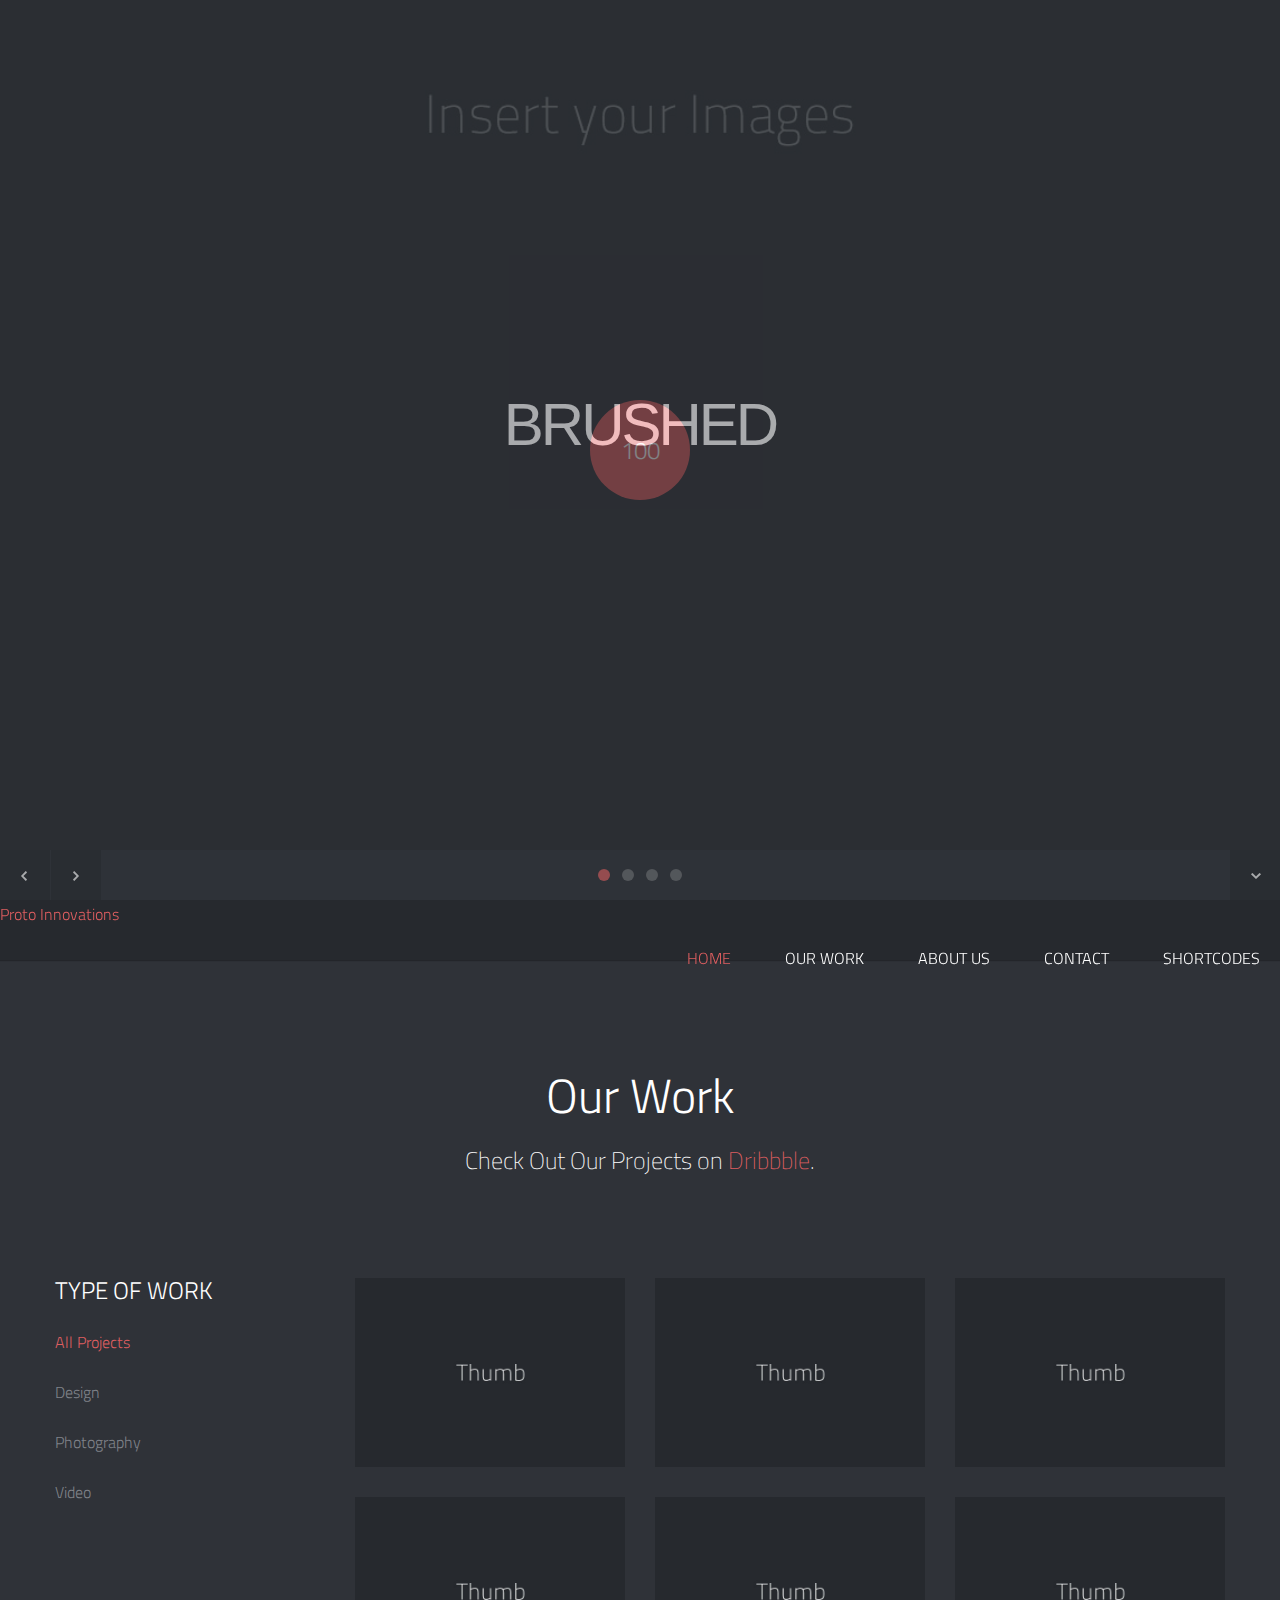
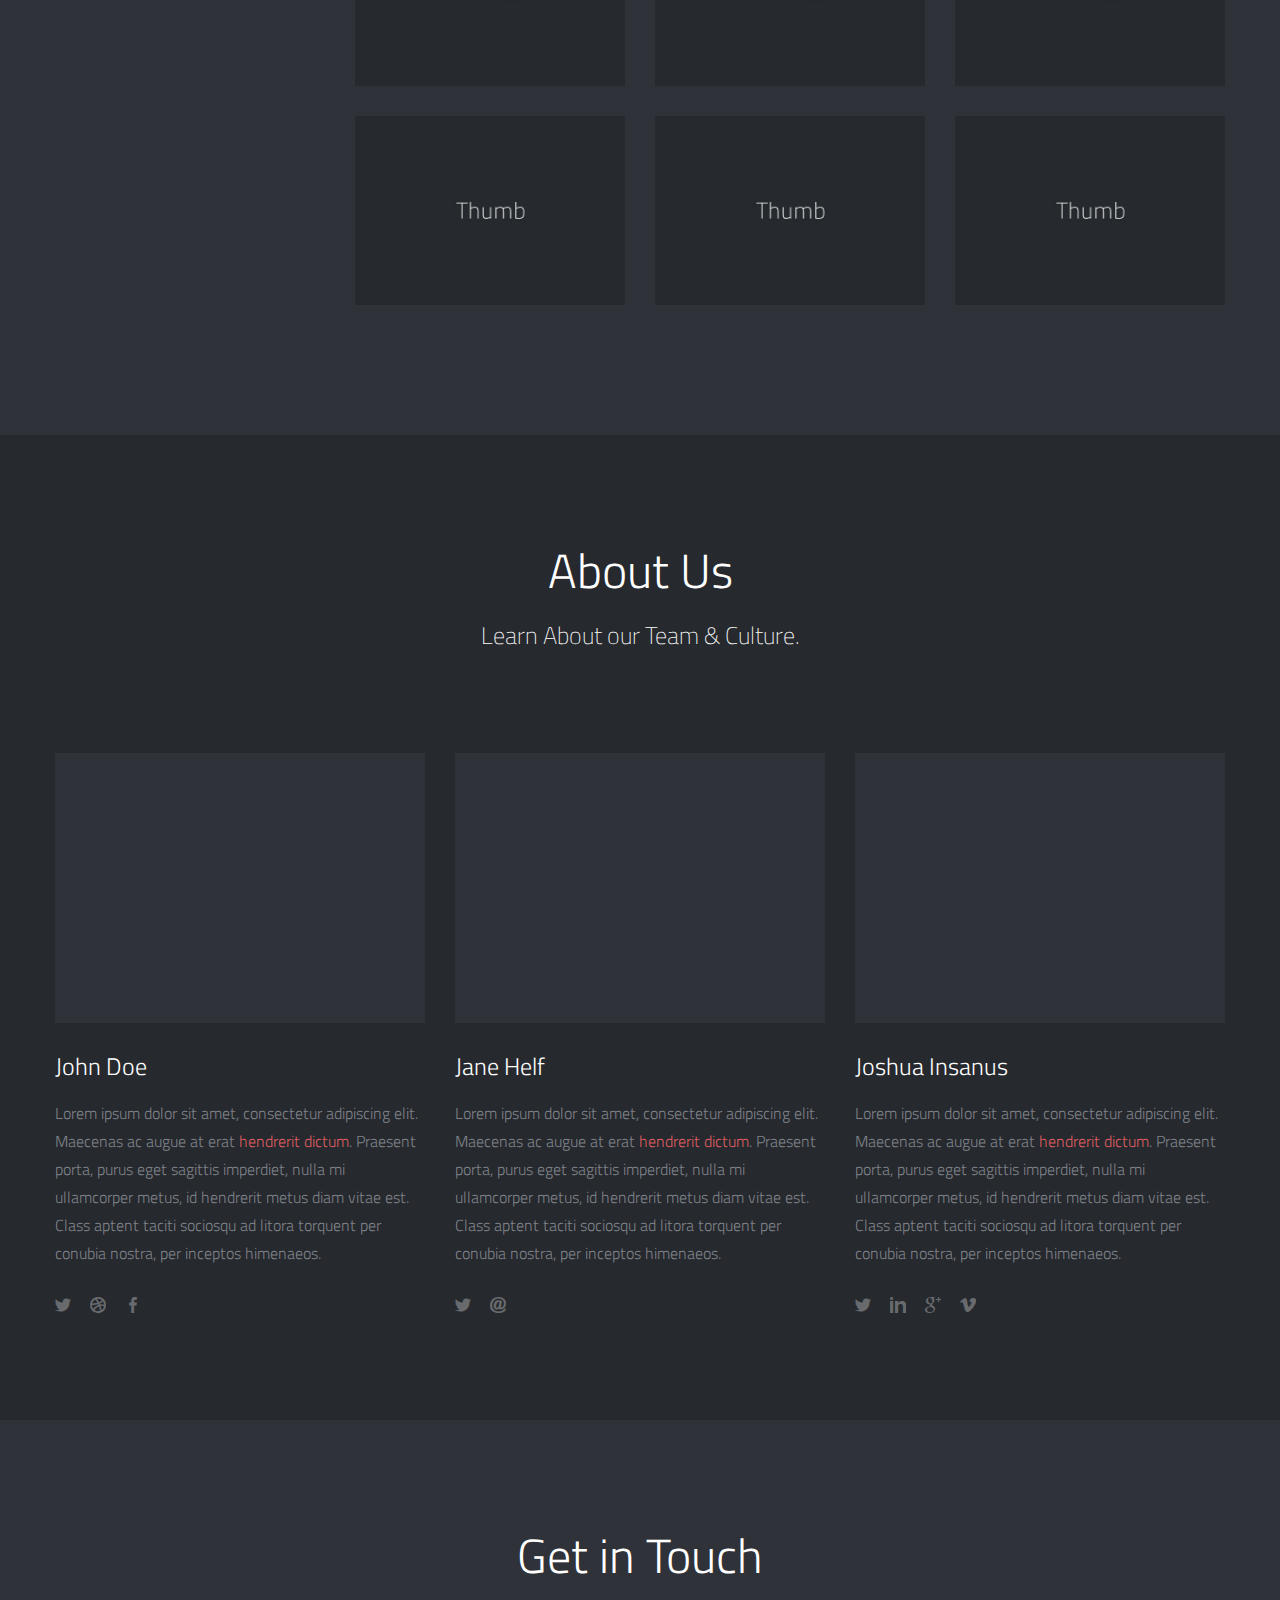
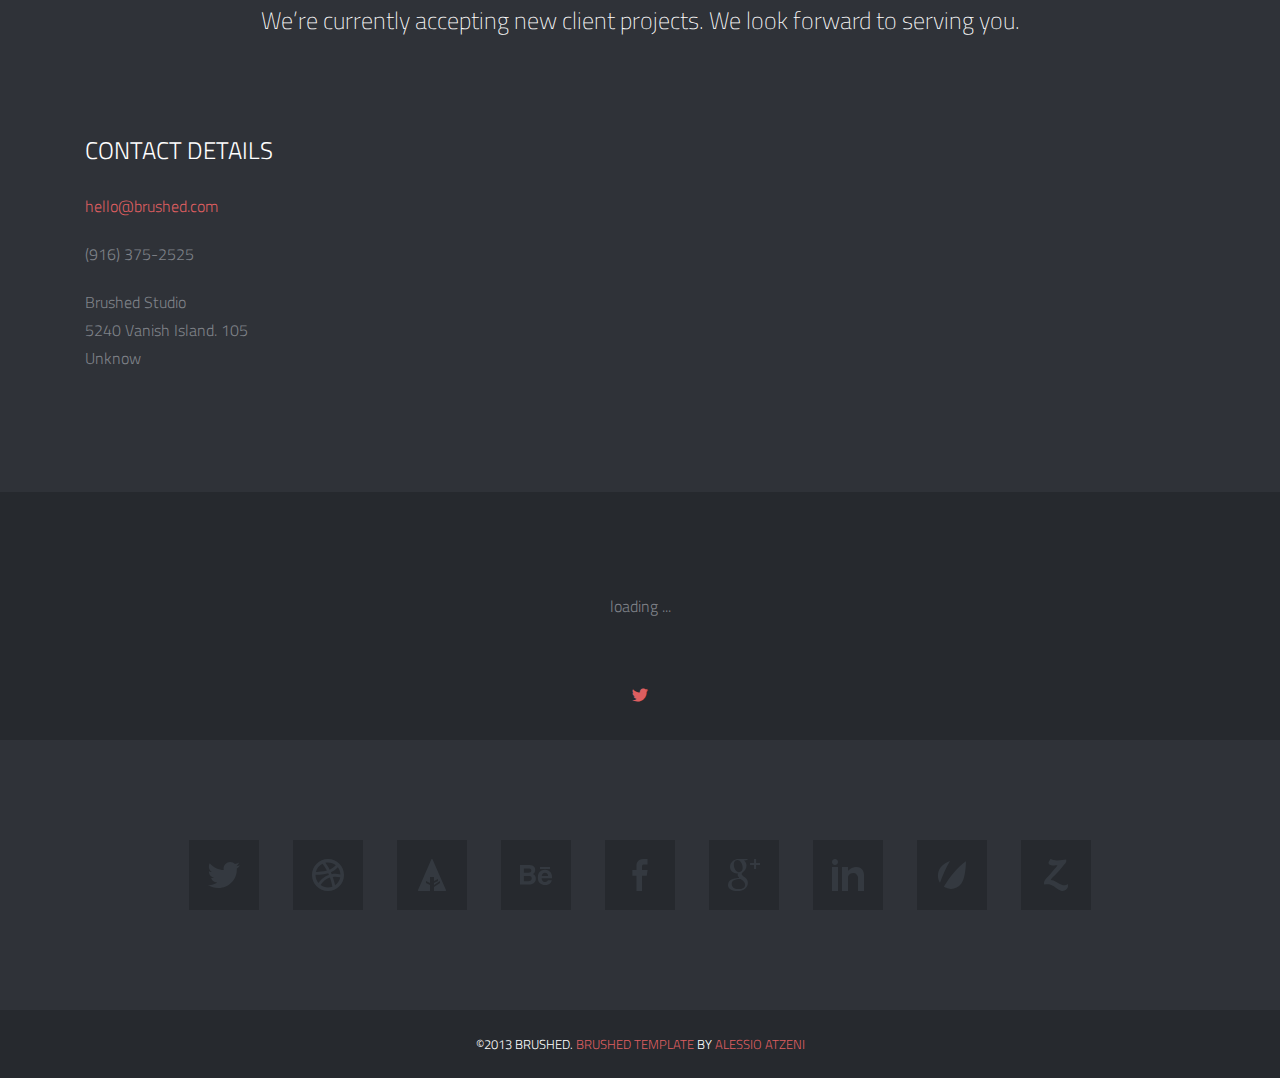
==== index.html @ bc0577ed "disabled analytics- Javascript" ====
<!DOCTYPE html>
<!--[if lt IE 7]><html class="no-js lt-ie9 lt-ie8 lt-ie7" lang="en"> <![endif]-->
<!--[if (IE 7)&!(IEMobile)]><html class="no-js lt-ie9 lt-ie8" lang="en"><![endif]-->
<!--[if (IE 8)&!(IEMobile)]><html class="no-js lt-ie9" lang="en"><![endif]-->
<!--[if (IE 9)]><html class="no-js ie9" lang="en"><![endif]-->
<!--[if gt IE 8]><!--> <html lang="en-US"> <!--<![endif]-->
<head>

<!-- Meta Tags -->
<meta http-equiv="Content-Type" content="text/html; charset=UTF-8" />

<title>Proto Innovations LLC</title>   

<meta name="description" content="Proto Innovations has always been...." /> 

<!-- Mobile Specifics -->
<meta name="viewport" content="width=device-width, initial-scale=1.0">
<meta name="HandheldFriendly" content="true"/>
<meta name="MobileOptimized" content="320"/>   

<!-- Mobile Internet Explorer ClearType Technology -->
<!--[if IEMobile]>  <meta http-equiv="cleartype" content="on">  <![endif]-->

<!-- Bootstrap -->
<link href="_include/css/bootstrap.min.css" rel="stylesheet">

<!-- Main Style -->
<link href="_include/css/main.css" rel="stylesheet">

<!-- Supersized -->
<link href="_include/css/supersized.css" rel="stylesheet">
<link href="_include/css/supersized.shutter.css" rel="stylesheet">

<!-- FancyBox -->
<link href="_include/css/fancybox/jquery.fancybox.css" rel="stylesheet">

<!-- Font Icons -->
<link href="_include/css/fonts.css" rel="stylesheet">

<!-- Shortcodes -->
<link href="_include/css/shortcodes.css" rel="stylesheet">

<!-- Responsive -->
<link href="_include/css/bootstrap-responsive.min.css" rel="stylesheet">
<link href="_include/css/responsive.css" rel="stylesheet">

<!-- Supersized -->
<link href="_include/css/supersized.css" rel="stylesheet">
<link href="_include/css/supersized.shutter.css" rel="stylesheet">

<!-- Google Font -->
<link href='http://fonts.googleapis.com/css?family=Titillium+Web:400,200,200italic,300,300italic,400italic,600,600italic,700,700italic,900' rel='stylesheet' type='text/css'>

<!-- Fav Icon -->
<link rel="shortcut icon" href="#">

<link rel="apple-touch-icon" href="#">
<link rel="apple-touch-icon" sizes="114x114" href="#">
<link rel="apple-touch-icon" sizes="72x72" href="#">
<link rel="apple-touch-icon" sizes="144x144" href="#">

<!-- Modernizr -->
<script src="_include/js/modernizr.js"></script>

<!-- Analytics -->
<!--<script type="text/javascript">

  var _gaq = _gaq || [];
  _gaq.push(['_setAccount', 'Insert Your Code']);
  _gaq.push(['_trackPageview']);

  (function() {
    var ga = document.createElement('script'); ga.type = 'text/javascript'; ga.async = true;
    ga.src = ('https:' == document.location.protocol ? 'https://ssl' : 'http://www') + '.google-analytics.com/ga.js';
    var s = document.getElementsByTagName('script')[0]; s.parentNode.insertBefore(ga, s);
  })();

</script> -->
<!-- End Analytics -->

</head>


<body>

<!-- This section is for Splash Screen -->
<div class="ole">
<section id="jSplash">
	<div id="circle"></div>
</section>
</div>
<!-- End of Splash Screen -->

<!-- Homepage Slider -->
<div id="home-slider">	
    <div class="overlay"></div>

    <div class="slider-text"> 
    	<div id="slidecaption">
            <div class="slide-content">Proto Innovations
            </div>
        </div>
    </div>   
	
	<div class="control-nav">
        <a id="prevslide" class="load-item"><i class="font-icon-arrow-simple-left"></i></a>
        <a id="nextslide" class="load-item"><i class="font-icon-arrow-simple-right"></i></a>
        <ul id="slide-list"></ul>
        
        <a id="nextsection" href="#work"><i class="font-icon-arrow-simple-down"></i></a>
    </div>
</div>
<!-- End Homepage Slider -->

<!-- Header -->
<header>
    <div class="sticky-nav">
    	<a id="mobile-nav" class="menu-nav" href="#menu-nav"></a>
        
        <div id="l">
        	<a id="goUp" href="#home-slider" title="Proto Innovations LLC">Proto Innovations</a>
        </div>
        
        <nav id="menu">
        	<ul id="menu-nav">
            	<li class="current"><a href="#home-slider">Home</a></li>
                <li><a href="#work">Our Work</a></li>
                <li><a href="#about">About Us</a></li>
                <li><a href="#contact">Contact</a></li>
				<li><a href="shortcodes.html" class="external">Shortcodes</a></li>
            </ul>
        </nav>
        
    </div>
</header>
<!-- End Header -->

<!-- Our Work Section -->
<div id="work" class="page">
	<div class="container">
    	<!-- Title Page -->
        <div class="row">
            <div class="span12">
                <div class="title-page">
                    <h2 class="title">Our Work</h2>
                    <h3 class="title-description">Check Out Our Projects on <a href="#">Dribbble</a>.</h3>
                </div>
            </div>
        </div>
        <!-- End Title Page -->
        
        <!-- Portfolio Projects -->
        <div class="row">
        	<div class="span3">
            	<!-- Filter -->
                <nav id="options" class="work-nav">
                    <ul id="filters" class="option-set" data-option-key="filter">
                    	<li class="type-work">Type of Work</li>
                        <li><a href="#filter" data-option-value="*" class="selected">All Projects</a></li>
                        <li><a href="#filter" data-option-value=".design">Design</a></li>
                        <li><a href="#filter" data-option-value=".photography">Photography</a></li>
                        <li><a href="#filter" data-option-value=".video">Video</a></li>
                    </ul>
                </nav>
                <!-- End Filter -->
            </div>
            
            <div class="span9">
            	<div class="row">
                	<section id="projects">
                    	<ul id="thumbs">
                        
							<!-- Item Project and Filter Name -->
                        	<li class="item-thumbs span3 design">
                            	<!-- Fancybox - Gallery Enabled - Title - Full Image -->
                            	<a class="hover-wrap fancybox" data-fancybox-group="gallery" title="The City" href="_include/img/work/full/image-01-full.jpg">
                                	<span class="overlay-img"></span>
                                    <span class="overlay-img-thumb font-icon-plus"></span>
                                </a>
                                <!-- Thumb Image and Description -->
                                <img src="_include/img/work/thumbs/image-01.jpg" alt="Lorem ipsum dolor sit amet, consectetur adipiscing elit. Phasellus quis elementum odio. Curabitur pellentesque, dolor vel pharetra mollis.">
                            </li>
                        	<!-- End Item Project -->
                            
							<!-- Item Project and Filter Name -->
                        	<li class="item-thumbs span3 design">
                            	<!-- Fancybox - Gallery Enabled - Title - Full Image -->
                            	<a class="hover-wrap fancybox" data-fancybox-group="gallery" title="The Office" href="_include/img/work/full/image-02-full.jpg">
                                	<span class="overlay-img"></span>
                                    <span class="overlay-img-thumb font-icon-plus"></span>
                                </a>
                                <!-- Thumb Image and Description -->
                                <img src="_include/img/work/thumbs/image-02.jpg" alt="Lorem ipsum dolor sit amet, consectetur adipiscing elit. Phasellus quis elementum odio. Curabitur pellentesque, dolor vel pharetra mollis.">
                            </li>
                        	<!-- End Item Project -->
                            
							<!-- Item Project and Filter Name -->
                        	<li class="item-thumbs span3 photography">
                            	<!-- Fancybox - Gallery Enabled - Title - Full Image -->
                            	<a class="hover-wrap fancybox" data-fancybox-group="gallery" title="The Mountains" href="_include/img/work/full/image-03-full.jpg">
                                	<span class="overlay-img"></span>
                                    <span class="overlay-img-thumb font-icon-plus"></span>
                                </a>
                                <!-- Thumb Image and Description -->
                                <img src="_include/img/work/thumbs/image-03.jpg" alt="Lorem ipsum dolor sit amet, consectetur adipiscing elit. Phasellus quis elementum odio. Curabitur pellentesque, dolor vel pharetra mollis.">
                            </li>
                        	<!-- End Item Project -->
                            
							<!-- Item Project and Filter Name -->
                        	<li class="item-thumbs span3 video">
                            	<!-- Fancybox Media - Gallery Enabled - Title - Link to Video -->
                            	<a class="hover-wrap fancybox-media" data-fancybox-group="video" title="Video Content From Vimeo" href="http://vimeo.com/51460511">
                                	<span class="overlay-img"></span>
                                    <span class="overlay-img-thumb font-icon-plus"></span>
                                </a>
                                <!-- Thumb Image and Description -->
                                <img src="_include/img/work/thumbs/image-08.jpg" alt="Video">
                            </li>
                        	<!-- End Item Project -->
                            
							<!-- Item Project and Filter Name -->
                        	<li class="item-thumbs span3 photography">
                            	<!-- Fancybox - Gallery Enabled - Title - Full Image -->
                            	<a class="hover-wrap fancybox" data-fancybox-group="gallery" title="The Sea" href="_include/img/work/full/image-04-full.jpg">
                                	<span class="overlay-img"></span>
                                    <span class="overlay-img-thumb font-icon-plus"></span>
                                </a>
                                <!-- Thumb Image and Description -->
                                <img src="_include/img/work/thumbs/image-04.jpg" alt="Lorem ipsum dolor sit amet, consectetur adipiscing elit. Phasellus quis elementum odio. Curabitur pellentesque, dolor vel pharetra mollis.">
                            </li>
                        	<!-- End Item Project -->
                            
							<!-- Item Project and Filter Name -->
                        	<li class="item-thumbs span3 photography">
                            	<!-- Fancybox - Gallery Enabled - Title - Full Image -->
                            	<a class="hover-wrap fancybox" data-fancybox-group="gallery" title="Clouds" href="_include/img/work/full/image-05-full.jpg">
                                	<span class="overlay-img"></span>
                                    <span class="overlay-img-thumb font-icon-plus"></span>
                                </a>
                                <!-- Thumb Image and Description -->
                                <img src="_include/img/work/thumbs/image-05.jpg" alt="Lorem ipsum dolor sit amet, consectetur adipiscing elit. Phasellus quis elementum odio. Curabitur pellentesque, dolor vel pharetra mollis.">
                            </li>
                        	<!-- End Item Project -->
                            
							<!-- Item Project and Filter Name -->
                        	<li class="item-thumbs span3 video">
                            	<!-- Fancybox Media - Gallery Enabled - Title - Link to Video -->
                            	<a class="hover-wrap fancybox-media" data-fancybox-group="video" title="Video Content From Vimeo" href="http://vimeo.com/50834315">
                                	<span class="overlay-img"></span>
                                    <span class="overlay-img-thumb font-icon-plus"></span>
                                </a>
                                <!-- Thumb Image and Description -->
                                <img src="_include/img/work/thumbs/image-09.jpg" alt="Video">
                            </li>
                        	<!-- End Item Project -->
                            
							<!-- Item Project and Filter Name -->
                        	<li class="item-thumbs span3 design">
                            	<!-- Fancybox - Gallery Enabled - Title - Full Image -->
                            	<a class="hover-wrap fancybox" data-fancybox-group="gallery" title="The Dark" href="_include/img/work/full/image-06-full.jpg">
                                	<span class="overlay-img"></span>
                                    <span class="overlay-img-thumb font-icon-plus"></span>
                                </a>
                                <!-- Thumb Image and Description -->
                                <img src="_include/img/work/thumbs/image-06.jpg" alt="Lorem ipsum dolor sit amet, consectetur adipiscing elit. Phasellus quis elementum odio. Curabitur pellentesque, dolor vel pharetra mollis.">
                            </li>
                        	<!-- End Item Project -->
                            
							<!-- Item Project and Filter Name -->
                        	<li class="item-thumbs span3 design">
                            	<!-- Fancybox - Gallery Enabled - Title - Full Image -->
                            	<a class="hover-wrap fancybox" data-fancybox-group="gallery" title="The Beach" href="_include/img/work/full/image-07-full.jpg">
                                	<span class="overlay-img"></span>
                                    <span class="overlay-img-thumb font-icon-plus"></span>
                                </a>
                                <!-- Thumb Image and Description -->
                                <img src="_include/img/work/thumbs/image-07.jpg" alt="Lorem ipsum dolor sit amet, consectetur adipiscing elit. Phasellus quis elementum odio. Curabitur pellentesque, dolor vel pharetra mollis.">
                            </li>
                        	<!-- End Item Project -->
                        </ul>
                    </section>
                    
            	</div>
            </div>
        </div>
        <!-- End Portfolio Projects -->
    </div>
</div>
<!-- End Our Work Section -->

<!-- About Section -->
<div id="about" class="page-alternate">
<div class="container">
    <!-- Title Page -->
    <div class="row">
        <div class="span12">
            <div class="title-page">
                <h2 class="title">About Us</h2>
                <h3 class="title-description">Learn About our Team &amp; Culture.</h3>
            </div>
        </div>
    </div>
    <!-- End Title Page -->
    
    <!-- People -->
    <div class="row">
    	
        <!-- Start Profile -->
    	<div class="span4 profile">
        	<div class="image-wrap">
                <div class="hover-wrap">
                    <span class="overlay-img"></span>
                    <span class="overlay-text-thumb">CTO/Founder</span>
                </div>
                <img src="_include/img/profile/profile-01.jpg" alt="John Doe">
            </div>
            <h3 class="profile-name">John Doe</h3>
            <p class="profile-description">Lorem ipsum dolor sit amet, consectetur adipiscing elit. Maecenas ac augue at erat <a href="#">hendrerit dictum</a>. 
            Praesent porta, purus eget sagittis imperdiet, nulla mi ullamcorper metus, id hendrerit metus diam vitae est. Class aptent taciti sociosqu ad litora torquent per conubia nostra, per inceptos himenaeos.</p>
            	
            <div class="social">
            	<ul class="social-icons">
                	<li><a href="#"><i class="font-icon-social-twitter"></i></a></li>
                    <li><a href="#"><i class="font-icon-social-dribbble"></i></a></li>
                    <li><a href="#"><i class="font-icon-social-facebook"></i></a></li>
                </ul>
            </div>
        </div>
        <!-- End Profile -->
        
        <!-- Start Profile -->
    	<div class="span4 profile">
        	<div class="image-wrap">
                <div class="hover-wrap">
                    <span class="overlay-img"></span>
                    <span class="overlay-text-thumb">Creative Director</span>
                </div>
                <img src="_include/img/profile/profile-02.jpg" alt="Jane Helf">
            </div>
            <h3 class="profile-name">Jane Helf</h3>
            <p class="profile-description">Lorem ipsum dolor sit amet, consectetur adipiscing elit. Maecenas ac augue at erat <a href="#">hendrerit dictum</a>. 
            Praesent porta, purus eget sagittis imperdiet, nulla mi ullamcorper metus, id hendrerit metus diam vitae est. Class aptent taciti sociosqu ad litora torquent per conubia nostra, per inceptos himenaeos.</p>
            	
            <div class="social">
            	<ul class="social-icons">
                	<li><a href="#"><i class="font-icon-social-twitter"></i></a></li>
                    <li><a href="#"><i class="font-icon-social-email"></i></a></li>
                </ul>
            </div>
        </div>
        <!-- End Profile -->
        
        <!-- Start Profile -->
    	<div class="span4 profile">
        	<div class="image-wrap">
                <div class="hover-wrap">
                    <span class="overlay-img"></span>
                    <span class="overlay-text-thumb">Lead Designer</span>
                </div>
                <img src="_include/img/profile/profile-03.jpg" alt="Joshua Insanus">
            </div>
            <h3 class="profile-name">Joshua Insanus</h3>
            <p class="profile-description">Lorem ipsum dolor sit amet, consectetur adipiscing elit. Maecenas ac augue at erat <a href="#">hendrerit dictum</a>. 
            Praesent porta, purus eget sagittis imperdiet, nulla mi ullamcorper metus, id hendrerit metus diam vitae est. Class aptent taciti sociosqu ad litora torquent per conubia nostra, per inceptos himenaeos.</p>
            	
            <div class="social">
            	<ul class="social-icons">
                	<li><a href="#"><i class="font-icon-social-twitter"></i></a></li>
                    <li><a href="#"><i class="font-icon-social-linkedin"></i></a></li>
                    <li><a href="#"><i class="font-icon-social-google-plus"></i></a></li>
                    <li><a href="#"><i class="font-icon-social-vimeo"></i></a></li>
                </ul>
            </div>
        </div>
        <!-- End Profile -->
        
    </div>
    <!-- End People -->
</div>
</div>
<!-- End About Section -->


<!-- Contact Section -->
<div id="contact" class="page">
<div class="container">
    <!-- Title Page -->
    <div class="row">
        <div class="span12">
            <div class="title-page">
                <h2 class="title">Get in Touch</h2>
                <h3 class="title-description">We’re currently accepting new client projects. We look forward to serving you.</h3>
            </div>
        </div>
    </div>
    <!-- End Title Page -->
    
        
        <div class="span3">
        	<div class="contact-details">
        		<h3>Contact Details</h3>
                <ul>
                    <li><a href="#">hello@brushed.com</a></li>
                    <li>(916) 375-2525</li>
                    <li>
                        Brushed Studio
                        <br>
                        5240 Vanish Island. 105
                        <br>
                        Unknow
                    </li>
                </ul>
            </div>
        </div>
    </div>

</div>
</div>
<!-- End Contact Section -->

<!-- Twitter Feed -->
<div id="twitter-feed" class="page-alternate">
	<div class="container">
    	<div class="row">
            <div class="span12">
                <div class="follow">
                    <a href="https://twitter.com/Bluxart" title="Follow Me on Twitter" target="_blank"><i class="font-icon-social-twitter"></i></a>
                </div>
                    
                <div id="ticker" class="query"> 
                </div>
            </div>
        </div>
    </div>
</div>
<!-- End Twitter Feed -->

<!-- Socialize -->
<div id="social-area" class="page">
	<div class="container">
    	<div class="row">
            <div class="span12">
                <nav id="social">
                    <ul>
                        <li><a href="https://twitter.com/Bluxart" title="Follow Me on Twitter" target="_blank"><span class="font-icon-social-twitter"></span></a></li>
                        <li><a href="http://dribbble.com/Bluxart" title="Follow Me on Dribbble" target="_blank"><span class="font-icon-social-dribbble"></span></a></li>
                        <li><a href="http://forrst.com/people/Bluxart" title="Follow Me on Forrst" target="_blank"><span class="font-icon-social-forrst"></span></a></li>
                        <li><a href="http://www.behance.net/alessioatzeni" title="Follow Me on Behance" target="_blank"><span class="font-icon-social-behance"></span></a></li>
                        <li><a href="https://www.facebook.com/Bluxart" title="Follow Me on Facebook" target="_blank"><span class="font-icon-social-facebook"></span></a></li>
                        <li><a href="https://plus.google.com/105500420878314068694" title="Follow Me on Google Plus" target="_blank"><span class="font-icon-social-google-plus"></span></a></li>
                        <li><a href="http://www.linkedin.com/in/alessioatzeni" title="Follow Me on LinkedIn" target="_blank"><span class="font-icon-social-linkedin"></span></a></li>
                        <li><a href="http://themeforest.net/user/Bluxart" title="Follow Me on ThemeForest" target="_blank"><span class="font-icon-social-envato"></span></a></li>
                        <li><a href="http://zerply.com/Bluxart/public" title="Follow Me on Zerply" target="_blank"><span class="font-icon-social-zerply"></span></a></li>
                    </ul>
                </nav>
            </div>
        </div>
    </div>
</div>
<!-- End Socialize -->

<!-- Footer -->
<footer>
	<p class="credits">&copy;2013 Brushed. <a href="http://themes.alessioatzeni.com/html/brushed/" title="Brushed | Responsive One Page Template">Brushed Template</a> by <a href="http://www.alessioatzeni.com/" title="Alessio Atzeni | Web Designer &amp; Front-end Developer">Alessio Atzeni</a></p>
</footer>
<!-- End Footer -->

<!-- Back To Top -->
<a id="back-to-top" href="#">
	<i class="font-icon-arrow-simple-up"></i>
</a>
<!-- End Back to Top -->


<!-- Js -->
<script src="http://ajax.googleapis.com/ajax/libs/jquery/1.9.1/jquery.min.js"></script> <!-- jQuery Core -->
<script src="_include/js/bootstrap.min.js"></script> <!-- Bootstrap -->
<script src="_include/js/supersized.3.2.7.min.js"></script> <!-- Slider -->
<script src="_include/js/waypoints.js"></script> <!-- WayPoints -->
<script src="_include/js/waypoints-sticky.js"></script> <!-- Waypoints for Header -->
<script src="_include/js/jquery.isotope.js"></script> <!-- Isotope Filter -->
<script src="_include/js/jquery.fancybox.pack.js"></script> <!-- Fancybox -->
<script src="_include/js/jquery.fancybox-media.js"></script> <!-- Fancybox for Media -->
<script src="_include/js/jquery.tweet.js"></script> <!-- Tweet -->
<script src="_include/js/plugins.js"></script> <!-- Contains: jPreloader, jQuery Easing, jQuery ScrollTo, jQuery One Page Navi -->
<script src="_include/js/main.js"></script> <!-- Default JS -->
<!-- End Js -->

</body>
</html>
---- _include/css/main.css ----
/*
Theme Name: Brushed 
Theme URI: http://www.themes.alessioatzeni.com/html/brushed/
Author: Alessio Atzeni
Author URI: http://www.alessioatzeni.com
Description: Personal Website and Portfolio of Alessio Atzeni
Version: 1.0
*/


/* ==================================================
   Basic Styles
================================================== */

html, body {
	height: 100%;
}

html, hmtl a{
	width:100%;
	font-size: 100%; 
	-webkit-text-size-adjust: 100%; 
	-ms-text-size-adjust: 100%;
}

body{
	background:#2F3238;
	color:#7F8289;
	font-weight:300;
	font-size:16px;
	font-family: 'Titillium Web', sans-serif;
	line-height:28px;
}


a{
	color:#DE5E60;
	text-decoration: none;
	cursor: pointer;
	
	-webkit-transition: color 0.1s linear 0s;	
	   -moz-transition: color 0.1s linear 0s;
		 -o-transition: color 0.1s linear 0s;
		    transition: color 0.1s linear 0s;
}

a:hover,
a:active,
a:focus{
	outline: 0;
	color:#FFFFFF;
	text-decoration:none;
}

a img {
	border: none;
}

a > img {
	vertical-align: bottom;	
}

img {
	max-width: none;	
}

strong {
  	font-weight: 500;
}

p {
	margin: 0 0 30px;
}

hr {
	border-style: dashed;
	border-color: #3C3F45;
	border-bottom: none;
	border-left: none;
	border-right: none;
	margin: 50px 0;	
}

.align_left{
	float:left;
	margin:0 25px 0 0px!important;
}

.align_right{
	float:right;
	margin:0 0 0 25px!important;
}

.text_align_left {
	text-align: left;
}

.text_align_center {
	text-align: center;
}

.text_align_right {
	text-align: right;	
}

.color-text {
    color: #DE5E60;
}

.through{
	text-decoration:line-through;
}

input, button, select, textarea {
	font-weight: 300;
	font-family: 'Titillium Web', sans-serif;
	outline: 0;
}

input:focus, 
textarea:focus,
input[type="text"]:focus {
	outline: 0;
}

input:-moz-placeholder,
textarea:-moz-placeholder {
  color: #7F8289;
}

input:-ms-input-placeholder,
textarea:-ms-input-placeholder {
  color: #7F8289;
}

input::-webkit-input-placeholder,
textarea::-webkit-input-placeholder {
  color: #7F8289;
}

/* ==================================================
   Code and Pre
================================================== */

code,
pre {
  	padding: 0 3px 2px;
  	-webkit-border-radius: 3px;
       -moz-border-radius: 3px;
            border-radius: 3px;
  	color: #232527;
  	font-size: 12px;
  	font-family: Monaco, Menlo, Consolas, "Courier New", monospace;
}

code {
  	padding: 2px 4px;
  	border: 1px solid #dde4e9;
  	background-color: #F6F6F6;
  	color: #232527;
  	white-space: nowrap;
}

pre {
  	display: block;
  	margin: 70px 50px;
  	padding: 30px;
  	border: 1px solid #dde4e9;
  	-webkit-border-radius: 4px;
       -moz-border-radius: 4px;
            border-radius: 4px;
  	background-color: #FCFCFC;
  	white-space: pre;
  	white-space: pre-wrap;
  	word-wrap: break-word;
  	word-break: break-all;
  	font-size: 12px;
  	line-height: 20px;
}

pre code {
  	padding: 0;
  	border: 0;
  	background-color: transparent;
  	color: inherit;
  	white-space: pre;
  	white-space: pre-wrap;
}

.pre-scrollable {
  	overflow-y: scroll;
  	max-height: 340px;
}

/* ==================================================
   Typography
================================================== */

h1,
h2,
h3,
h4,
h5,
h6{
	margin:0 0 20px 0;
	color:#FFFFFF;
	font-weight:300;
	font-family: 'Titillium Web', sans-serif;
	line-height:1.5em;
}

h1{
	font-size:48px;
}

h2{
	font-size:36px;
}

h3{
	font-size:24px;
}

h4{
	font-size:20px;
}

h5{
	font-size:18px;
}

h6{
	font-size:16px;
}

h3.spec {
	color: #FFFFFF;
    font-size: 24px;
    font-weight: 300;
    line-height: 1em;
    margin-bottom: 30px;
    text-transform: uppercase;
}


/* ==================================================
   Margin Bottom Sets
================================================== */

.margin-0{
	margin-bottom:0 !important;
}

.margin-10{
	margin-bottom:10px !important;
}

.margin-15{
	margin-bottom:15px !important;
}

.margin-20{
	margin-bottom:20px !important;
}

.margin-30{
	margin-bottom:30px !important;
}

.margin-40{
	margin-bottom:40px !important;
}

.margin-50{
	margin-bottom:50px !important;
}

.margin-60{
	margin-bottom:60px !important;
}

.margin-70{
	margin-bottom:70px !important;
}

.margin-80{
	margin-bottom:80px !important;
}

/* ==================================================
   Home Slider
================================================== */

#home-slider {
	position: relative;
	overflow: hidden;
	height: 100%;
}

#home-slider .overlay { 
	position: absolute;
	width: 100%;
	height: 100%;
	background: #26292E;
	opacity: 0.7;
	filter: alpha(opacity=70);
	z-index: 0;
}

#home-slider .slider-text {
	position: absolute;
	left: 50%;
	top: 50%;
	margin: -150px 0 0 -585px;
	width: 1170px;
	height: 250px;
	text-align: center;
	z-index: 2;	
}

#home-slider #slidecaption {
	width: 100%;
	line-height: 250px;
	margin: 0;
	text-align: center;
	text-shadow: none;	
}

#home-slider .slide-content {
	font-size: 60px;
	color: #FFFFFF;
	letter-spacing: -3px;
	text-transform: uppercase;	
}

#home-slider .control-nav {
	position: absolute;
	width: 100%;
	background: #2F3238;
	height: 50px;
	bottom: 0;
	z-index: 2;
}

#home-slider #nextslide,
#home-slider #prevslide {
	background-image: none;
	background-color: #26292E;
	display: inline-block;
	margin: 0;
	position: relative;
	top: 0;
	left: 0;
	right: 0;
	width: 50px;
	height: 50px;
	opacity: 1;
	filter: alpha(opacity=100);
	
	-webkit-transition: background 0.1s linear 0s;	
	   -moz-transition: background 0.1s linear 0s;
		 -o-transition: background 0.1s linear 0s;
		    transition: background 0.1s linear 0s;
}

#home-slider #nextslide {
	margin-left: -3px;	
}

#home-slider #nextsection {
	float:right;
}

#home-slider #nextslide:hover,
#home-slider #prevslide:hover {
	background-color:#DE5E60;
}

#home-slider #nextslide i,
#home-slider #prevslide i {
	font-size: 16px;
	color: #FFFFFF;
	position: absolute;
	left: 50%;
	top: 50%;
	margin-top: -7px;
	line-height: 1em;
}

#home-slider #nextslide i {
	margin-left: -8px;	
}

#home-slider #prevslide i {
	margin-left: -9px;	
}

#home-slider ul#slide-list {
	top: 50%;
	padding: 0;
	margin:-6px 0 0 0;	
}

#home-slider ul#slide-list li {
	margin-right: 12px;
}

#home-slider ul#slide-list li:last-child {
	margin-right: 0;	
}

#home-slider ul#slide-list li a {
	background-color: #6E7074;
	background-image: none;
	width: 12px;
	height: 12px;
	
	-webkit-border-radius: 999px;
	-moz-border-radius: 999px;
	border-radius: 999px;	
	
	-webkit-transition: background 0.1s linear 0s;	
	   -moz-transition: background 0.1s linear 0s;
		 -o-transition: background 0.1s linear 0s;
		    transition: background 0.1s linear 0s;
}

#home-slider ul#slide-list li a:hover {
	background-color: #FFFFFF;	
}

#home-slider ul#slide-list li.current-slide a,
#home-slider ul#slide-list li.current-slide a:hover {
	background-color:#DE5E60;
}

#home-slider #nextsection {
	background-color: #26292E;
	margin: 0;
	position: relative;
	float:right;
	width: 50px;
	height: 50px;
	
	-webkit-transition: background 0.1s linear 0s;	
	   -moz-transition: background 0.1s linear 0s;
		 -o-transition: background 0.1s linear 0s;
		    transition: background 0.1s linear 0s;
}

#home-slider #nextsection:hover {
	background-color:#DE5E60;
}

#home-slider #nextsection i {
	font-size: 16px;
	color: #FFFFFF;
	position: absolute;
	left: 50%;
	top: 50%;
	margin-top: -7px;
	line-height: 1em;
}

#home-slider #nextsection i {
	margin-left: -7px;	
}


/* ==================================================
   Header
================================================== */

header {
	width: 100%;
	z-index: 99;
}

header .sticky-nav {
	position: relative;
	width: 100%;
	height: 60px;
	background: #26292E;
	z-index: 1001;
	
	-webkit-box-shadow: 0 1px 1px rgba(0, 0, 0, 0.25);
	-moz-box-shadow: 0 1px 1px rgba(0, 0, 0, 0.25);
	box-shadow: 0 1px 1px rgba(0, 0, 0, 0.25);
}

header .sticky-nav.stuck {
	position: fixed;
	top: 0;
	left: 0;
	z-index: 1001;
}

header #logo {
	color: #FFFFFF;
	float: left;
	padding: 15px 0;
	margin-left: 20px;
}

header #logo a {
	background: url(../img/logo.png) no-repeat;
	width: 96px;
	height: 30px;
	text-indent: -9999px;
	display: block;
	opacity: 1;
	filter: alpha(opacity=100);
	
	-webkit-transition: opacity 0.25s ease-in-out 0s;	
	   -moz-transition: opacity 0.25s ease-in-out 0s;
		 -o-transition: opacity 0.25s ease-in-out 0s;
		    transition: opacity 0.25s ease-in-out 0s;	
}

header #logo a:hover {
	opacity: 0.65;
	filter: alpha(opacity=65);	
}

nav#menu {
	float: right;
	margin-right: 20px;
}

nav#menu #menu-nav {
	margin: 0;
	padding: 0;	
}

nav#menu #menu-nav li {
	list-style: none;
	display: inline-block;
	margin-left: 50px;	
}

nav#menu #menu-nav li:first-child {
	margin-left: 0;	
}

nav#menu #menu-nav li a {
	color: #FFFFFF;
	font-size: 16px;
	font-weight: 300;
	line-height: 60px;
	display: block;
	text-transform: uppercase;
}

nav#menu #menu-nav li.current a,
nav#menu #menu-nav li a:hover {
	color: #DE5E60;
}


/* ==================================================
   Mobile Navigation
================================================== */

#mobile-nav {
	display: none;	
}

.menu-nav {
	background:url(../img/menu-mobile.png) 0 0 no-repeat;
	width: 16px;
	height: 16px;
	display: block;
	margin: 22px 0 0 0;
	
	-webkit-transform: rotate(0deg);
	   -moz-transform: rotate(0deg);
		-ms-transform: rotate(0deg);
		 -o-transform: rotate(0deg);
			transform: rotate(0deg);
	
	-webkit-transition: -webkit-transform 250ms ease-out 0s;	
	   -moz-transition: -moz-transform 250ms ease-out 0s;
		 -o-transition: -o-transform 250ms ease-out 0s;
		    transition: transform 250ms ease-out 0s;
}

.menu-nav.open {
	background-position: 0 -16px;
		  
	-webkit-transform: rotate(-180deg);
	   -moz-transform: rotate(-180deg);
		-ms-transform: rotate(-180deg);
		 -o-transform: rotate(-180deg);
			transform: rotate(-180deg);
	
	-webkit-transition: -webkit-transform 250ms ease-out 0s;	
	   -moz-transition: -moz-transform 250ms ease-out 0s;
		 -o-transition: -o-transform 250ms ease-out 0s;
		    transition: transform 250ms ease-out 0s;	
}

#navigation-mobile {
	display: none;
	text-align: center;
	width: 100%;
	background: #26292E;	
	border-bottom: 1px solid #2F3238;
	position: relative;
	float: left;
	z-index: 9999;
}

#navigation-mobile li {
	list-style: none;
	border-top: 1px solid #2F3238;
}

#navigation-mobile li a{
	display: block;
	font-size: 16px;
	text-transform: uppercase;
	padding: 20px 0;
}


/* ==================================================
   Section Page
================================================== */

.page {
	background: #2F3238;
	padding: 100px 0;
	position: relative;
	z-index: 99;
}

.page-alternate {
	background: #26292E;
	padding: 100px 0;
	position: relative;
	z-index: 99;
}

.title-page {
	text-align: center;
	margin-bottom: 100px;	
}

.title-page .title {
	font-size: 48px;
	margin: 0 0 10px 0
}

.title-page .title-description {
	font-size: 24px;
	font-weight: 200;
	margin: 0;
}

/* ==================================================
   Section Portfolio
================================================== */

.type-work {
	color: #FFFFFF;
	font-size: 24px;
	font-weight: 300;
	margin-bottom: 30px;
	line-height: 1em;
	text-transform: uppercase;
}

.work-nav #filters {
	margin: 0;
	padding: 0;
	list-style: none;
}

.work-nav #filters li {
	margin: 0 0 30px 0;
	padding: 0;
}

.work-nav #filters li a {
	color: #7F8289;
	font-size: 16px;
	display: block;	
}

.work-nav #filters li a:hover {
	color: #FFFFFF;
}

.work-nav #filters li a.selected {
	color: #DE5E60;
}

#thumbs {
	margin: 0;
	padding: 0;	
}

#thumbs li {
	list-style-type: none;
}

.item-thumbs {
	position: relative;
	overflow: hidden;
	margin-bottom: 30px;
	cursor: pointer;
}

.item-thumbs a + img {
	width: 100%;	
}

.item-thumbs .hover-wrap {
	position: absolute;
	display: block;
	width: 100%;
	height: 100%;
	
	opacity: 0;
	filter: alpha(opacity=0);
	
	-webkit-transition: all 450ms ease-out 0s;	
	   -moz-transition: all 450ms ease-out 0s;
		 -o-transition: all 450ms ease-out 0s;
		    transition: all 450ms ease-out 0s;
		  
	-webkit-transform: rotateY(180deg) scale(0.5,0.5);
	   -moz-transform: rotateY(180deg) scale(0.5,0.5);
		-ms-transform: rotateY(180deg) scale(0.5,0.5);
		 -o-transform: rotateY(180deg) scale(0.5,0.5);
			transform: rotateY(180deg) scale(0.5,0.5);	
}

.item-thumbs:hover .hover-wrap,
.item-thumbs.active .hover-wrap {
	opacity: 1;
	filter: alpha(opacity=100);
	
	-webkit-transform: rotateY(0deg) scale(1,1);
	   -moz-transform: rotateY(0deg) scale(1,1);
		-ms-transform: rotateY(0deg) scale(1,1);
		 -o-transform: rotateY(0deg) scale(1,1);
		    transform: rotateY(0deg) scale(1,1);
}

.item-thumbs .hover-wrap .overlay-img {
	position: absolute;
	width: 100%;
	height: 100%;
	background: #DE5E60;
	
	opacity: 0.80;
	filter: alpha(opacity=80);
}

.item-thumbs .hover-wrap .overlay-img-thumb {
	position: absolute;
	top: 50%;
	left: 50%;
	margin: -16px 0 0 -16px;
	color: #FFFFFF;
	font-size: 32px;
	line-height: 1em;
	
	opacity: 1;
	filter: alpha(opacity=100);
}


/* ==================================================
   About Section
================================================== */

.profile-name {
	margin-bottom: 15px;	
}

.profile-description {
	margin-bottom: 25px;	
}

.image-wrap {
	position: relative;
	overflow: hidden;
	margin-bottom: 25px;
	cursor: pointer;
}

.image-wrap img {
	width: 100%;	
}

.image-wrap  .hover-wrap {
	position: absolute;
	display: block;
	width: 100%;
	height: 100%;
	
	opacity: 0;
	filter: alpha(opacity=0);
	
	-webkit-transition: all 450ms ease-out 0s;	
	   -moz-transition: all 450ms ease-out 0s;
		 -o-transition: all 450ms ease-out 0s;
		    transition: all 450ms ease-out 0s;
		  
	-webkit-transform: rotateY(180deg) scale(0.5,0.5);
	   -moz-transform: rotateY(180deg) scale(0.5,0.5);
		-ms-transform: rotateY(180deg) scale(0.5,0.5);
		 -o-transform: rotateY(180deg) scale(0.5,0.5);
			transform: rotateY(180deg) scale(0.5,0.5);	
}

.image-wrap:hover .hover-wrap,
.image-wrap.active .hover-wrap {
	opacity: 1;
	filter: alpha(opacity=100);
	
	-webkit-transform: rotateY(0deg) scale(1,1);
	   -moz-transform: rotateY(0deg) scale(1,1);
		-ms-transform: rotateY(0deg) scale(1,1);
		 -o-transform: rotateY(0deg) scale(1,1);
		    transform: rotateY(0deg) scale(1,1);
}

.image-wrap .hover-wrap .overlay-img {
	position: absolute;
	width: 100%;
	height: 100%;
	background: #DE5E60;
	
	opacity: 0.80;
	filter: alpha(opacity=80);
}

.image-wrap .hover-wrap .overlay-text-thumb {
	position: absolute;
	width: 100%;
	height: 32px;
	top: 50%;
	margin: -16px 0 0 0;
	color: #FFFFFF;
	font-size: 20px;
	font-weight: 300;
	line-height: 32px;
	text-transform: uppercase;
	text-align: center;
	
	opacity: 1;
	filter: alpha(opacity=100);
}

.social-icons {
	margin: 0;
	padding: 0;
}

.social-icons li {
	display: inline-block;
	margin-left: 15px;	
}

.social-icons li:first-child {
	margin-left: 0;
}

.social-icons li a{
	color: #FFFFFF;
	font-size: 16px;
	line-height: 1em;
	width: 16px;
	height: 16px;
	
	opacity: 0.3;
	filter: alpha(opacity=30);
	
	-webkit-transition: opacity 0.1s linear 0s;	
	   -moz-transition: opacity 0.1s linear 0s;
		 -o-transition: opacity 0.1s linear 0s;
		    transition: opacity 0.1s linear 0s;
}

.social-icons li a:hover{
	opacity: 1;
	filter: alpha(opacity=100);
}

/* ==================================================
   Contact Section
================================================== */

.contact-details h3 {
	color: #FFFFFF;
    font-size: 24px;
    font-weight: 300;
    margin-bottom: 30px;
	line-height: 1em;
    text-transform: uppercase;
}

.contact-details ul {
	margin: 0;
	padding: 0;
	list-style: none;	
}

.contact-details ul li {
	margin: 0 0 20px;
	line-height: 28px;
	padding: 0;	
}

#contact-form {
	margin-bottom: 0;	
}

#contact-form p {
	margin-bottom: 1px;	
}

#contact-form input,
#contact-form textarea {
    border: none;
	-webkit-border-radius: 0;
	-moz-border-radius: 0;
    border-radius: 0;
	
    -webkit-box-shadow: none;
	-moz-box-shadow: none;
	box-shadow: none;
	
	background: #26292E;
    color: #FFFFFF;
    font-size: 16px;
    height: auto;
    padding: 15px;
	margin: 0;
	
    resize: none;
}

#contact-form input {
    width: 100%;
	-webkit-box-sizing: border-box;
	-moz-box-sizing: border-box;
	box-sizing: border-box;
}

#contact-form textarea {
    width: 100%;
	resize: vertical;
	-webkit-box-sizing: border-box;
	-moz-box-sizing: border-box;
	box-sizing: border-box;
}

#contact-form .submit {
    background: #3C3F45;
    color: #23262C;
    cursor: pointer;
    display: inline-block;
    font-size: 18px;
    font-weight: 500;
    padding: 16px 40px;
    text-align: center;
    vertical-align: middle;
    width: auto;
	margin-top: 30px;
	
	-webkit-transition: background 0.1s linear 0s, color 0.1s linear 0s;	
	   -moz-transition: background 0.1s linear 0s, color 0.1s linear 0s;
		 -o-transition: background 0.1s linear 0s, color 0.1s linear 0s;
		    transition: background 0.1s linear 0s, color 0.1s linear 0s;
}

#contact-form .submit:hover {
    background: #DE5E60;
    color: #FFFFFF;
}

#response {
	margin-top: 20px;
	color: #FFFFFF;
}


/* ==================================================
   Twitter Feed
================================================== */

#twitter-feed {
	padding: 100px 0 90px;
	text-align: center;	
}

#twitter-feed .follow {
	position: absolute;
	bottom: 30px;
	left: 50%;
	margin-left: -8px;
	font-size: 16px;	
}

#ticker .tweet_list {
	margin: 0;
	padding: 0;
	height: 64px;
	list-style: none;
	overflow-y: hidden;	
}

#ticker .tweet_list li {
	font-size: 18px;
	height: 64px;
	line-height: 28px;
	overflow: hidden;
}

#ticker .tweet_list .tweet_time a {
	color: #7f8289;
	font-size: 14px;
	font-style: italic;
	margin-left: 10px;	
}

#ticker .tweet_list .tweet_time a:hover {
	color: #FFFFFF;	
}


/* ==================================================
   Social Area
================================================== */

#social-area {
    text-align: center;
}

#social-area #social ul {
	margin: 0;
	padding: 0;
}

#social-area #social ul li {
	display: inline-block;
	margin-left: 30px;
	list-style: none;
	cursor: pointer;
}

#social-area #social ul li:first-child {
	margin-left: 0;
}

#social ul li a {
	display: block;
	width: 70px;
	height: 70px;

	background: #26292E;
	
	-webkit-transition: all 400ms ease-out 0s;	
	   -moz-transition: all 400ms ease-out 0s;
		 -o-transition: all 400ms ease-out 0s;
		    transition: all 400ms ease-out 0s;
	
	-webkit-transform: rotateY(180deg);
	   -moz-transform: rotateY(180deg);
		-ms-transform: rotateY(180deg);
		 -o-transform: rotateY(180deg);
			transform: rotateY(180deg);
}

#social ul li a span {
	display: inline-block;
	margin: 0;
	color: #55606a;
	font-size: 32px;
	line-height: 70px;
	
	opacity: 0.3;
	filter: alpha(opacity=30);
	
	-webkit-transition: all 400ms ease-out 0s;	
	   -moz-transition: all 400ms ease-out 0s;
		 -o-transition: all 400ms ease-out 0s;
		    transition: all 400ms ease-out 0s;
		  
	-webkit-transform: rotateY(180deg);
	   -moz-transform: rotateY(180deg);
		-ms-transform: rotateY(180deg);
		 -o-transform: rotateY(180deg);
			transform: rotateY(180deg);
}

#social ul li:hover a,
#social ul li.active a {
	background-color: #DE5E60;	
	
	-webkit-transform: rotateY(0deg);
	   -moz-transform: rotateY(0deg);
		-ms-transform: rotateY(0deg);
		 -o-transform: rotateY(0deg);
		    transform: rotateY(0deg);
}

#social ul li:hover a span,
#social ul li.active a span {
	color: #FFFFFF;
	opacity: 1;
	filter: alpha(opacity=100);
	
	-webkit-transform: rotateY(0deg);
	   -moz-transform: rotateY(0deg);
		-ms-transform: rotateY(0deg);
		 -o-transform: rotateY(0deg);
			transform: rotateY(0deg);
}

/* ==================================================
   Footer
================================================== */

footer {
	position: relative;
	width: 100%;
	height: auto;
	background: #26292E;
	text-align: center;
	z-index: 99;
}

footer .credits {
	color: #FFFFFF;
	font-size: 13px;
	margin-bottom: 0;
	padding: 20px 0;
	text-transform: uppercase;	
}

/* ==================================================
   Back to Top
================================================== */

#back-to-top {
	display: none;
	background-color: #3C3F45;
	margin: 0;
	position: fixed;
	bottom: 0;
	right: 0;
	width: 50px;
	height: 50px;
	z-index: 99;
	
	-webkit-transition: background 0.1s linear 0s;	
	   -moz-transition: background 0.1s linear 0s;
		 -o-transition: background 0.1s linear 0s;
		    transition: background 0.1s linear 0s;
}

#back-to-top:hover {
	background-color:#DE5E60;
}

#back-to-top i {
	font-size: 16px;
	color: #FFFFFF;
	position: absolute;
	left: 50%;
	top: 50%;
	margin-top: -7px;
	line-height: 1em;
}

#back-to-top i {
	margin-left: -7px;	
}


/* ==================================================
   Preloader
================================================== */

#jpreOverlay,
#jSplash {
	background-color: #2F3238;
	position: absolute;
	width: 100%;
	height: 100%;
	z-index: 700;
}

#jpreSlide{
	position: absolute;
	top: 50% !important;
	left: 50% !important;
	margin: -50px 0 0 -50px;
	width: 100px;
	height: 100px;
}

#jpreLoader {
	position: relative !important;
	width: 100% !important;
	height: 100% !important;
	top: 0 !important;	
}

#jprePercentage {
	width: 50px;
	height: 50px !important;
	line-height: 50px;
	position: absolute !important;
	text-align: center;
	left: 50%;
	top: 50%;
	margin: -25px 0 0 -25px;
	z-index: 800;
	
	font-size: 24px;
	color: #FFFFFF;	

	-webkit-animation: circle 1s infinite forwards;
	   -moz-animation: circle 1s infinite forwards;
		-ms-animation: circle 1s infinite forwards;
		 -o-animation: circle 1s infinite forwards;
			animation: circle 1s infinite forwards;
}

#circle {
	position: absolute;
	top: 50%;
	left: 50%;
	z-index: 11;
	margin: -50px 0 0 -50px;
	width: 100px;
	height: 100px;
	background: #DE5E60;
	-webkit-border-radius: 999px;
	-moz-border-radius: 999px;
	border-radius: 999px;
	opacity: 0;
	filter: alpha(opacity=0);
			
	-webkit-animation: circle 1s infinite forwards;
	   -moz-animation: circle 1s infinite forwards;
		-ms-animation: circle 1s infinite forwards;
			animation: circle 1s infinite forwards;
}

@-webkit-keyframes circle {
	0% {-webkit-transform: rotateY(0deg);
		-webkit-animation-timing-function: ease-in;
	}
	50% {-webkit-transform: rotateY(180deg);
		-webkit-animation-timing-function: ease-out;
	}
	100% {-webkit-transform: rotateY(0deg);
		-webkit-animation-timing-function: ease-in;
	}
}

@-moz-keyframes circle {
	0% {-moz-transform: rotateY(0deg);
	}
	50% {-moz-transform: rotateY(180deg);
		-moz-animation-timing-function: ease-out;
	}
	100% {-moz-transform: rotateY(0deg);
		-moz-animation-timing-function: ease-in;
	}
}

@-ms-keyframes circle {
	0% {-ms-transform: rotateY(0deg);
		-ms-animation-timing-function: ease-in;
	}
	50% {-ms-transform: rotateY(180deg);
		-ms-animation-timing-function: ease-out;
	}
	100% {-ms-transform: rotateY(0deg);
		-ms-animation-timing-function: ease-in;
	}
}

@-o-keyframes circle {
	0% {-o-transform: rotateY(0deg);
		-o-animation-timing-function: ease-in;
	}
	50% {-o-transform: rotateY(180deg);
		-o-animation-timing-function: ease-out;
	}
	100% {-o-transform: rotateY(0deg);
		-o-animation-timing-function: ease-in;
	}
}

@keyframes circle {
	0% {transform: rotateY(0deg);
		animation-timing-function: ease-in;
	}
	50% {transform: rotateY(180deg);
		animation-timing-function: ease-out;
	}
	100% {transform: rotateY(0deg);
		animation-timing-function: ease-in;
	}
}


/* ==================================================
   Isotope Filtering
================================================== */

/**** Isotope Filtering ****/

.isotope-item {
  z-index: 2;
}

.isotope-hidden.isotope-item {
  pointer-events: none;
  z-index: 1;
}

/**** Isotope CSS3 transitions ****/

.isotope,
.isotope .isotope-item {
  -webkit-transition-duration: 0.8s;
     -moz-transition-duration: 0.8s;
      -ms-transition-duration: 0.8s;
       -o-transition-duration: 0.8s;
          transition-duration: 0.8s;
}

.isotope {
  -webkit-transition-property: height, width;
     -moz-transition-property: height, width;
      -ms-transition-property: height, width;
       -o-transition-property: height, width;
          transition-property: height, width;
}

.isotope .isotope-item {
  -webkit-transition-property: -webkit-transform, opacity;
     -moz-transition-property:    -moz-transform, opacity;
      -ms-transition-property:     -ms-transform, opacity;
       -o-transition-property:      -o-transform, opacity;
          transition-property:         transform, opacity;
}

/**** disabling Isotope CSS3 transitions ****/

.isotope.no-transition,
.isotope.no-transition .isotope-item,
.isotope .isotope-item.no-transition {
  -webkit-transition-duration: 0s;
     -moz-transition-duration: 0s;
      -ms-transition-duration: 0s;
       -o-transition-duration: 0s;
          transition-duration: 0s;
}

/* End: Recommended Isotope styles */



/* disable CSS transitions for containers with infinite scrolling*/
.isotope.infinite-scrolling {
  -webkit-transition: none;
     -moz-transition: none;
      -ms-transition: none;
       -o-transition: none;
          transition: none;
}
---- _include/css/supersized.css ----
/*

	Supersized - Fullscreen Slideshow jQuery Plugin
	Version : 3.2.7
	Site	: www.buildinternet.com/project/supersized
	
	Author	: Sam Dunn
	Company : One Mighty Roar (www.onemightyroar.com)
	License : MIT License / GPL License
	
*/

* { margin:0; padding:0; }
img { border:none; }

#supersized-loader { position:absolute; top:50%; left:50%; z-index:0; width:60px; height:60px; margin:-30px 0 0 -30px; text-indent:-999em; background:url(../img/progress.gif) no-repeat center center;}

#supersized {  display:block; position:fixed; left:0; top:0; overflow:hidden; z-index:-1; height:100%; width:100%; margin:0; padding:0; }
#supersized img { width:auto; height:auto; position:relative; display:none; outline:none; border:none; }
#supersized.speed img { -ms-interpolation-mode:nearest-neighbor; image-rendering: -moz-crisp-edges; }	/*Speed*/
#supersized.quality img { -ms-interpolation-mode:bicubic; image-rendering: optimizeQuality; }			/*Quality*/

#supersized li { display:block; list-style:none; z-index:-30; position:fixed; overflow:hidden; top:0; left:0; width:100%; height:100%; background:#111; }
#supersized a { width:100%; height:100%; display:block; }
#supersized li.prevslide { z-index:-20; }
#supersized li.activeslide { z-index:-10; }
#supersized li.image-loading { background:#111 url(../img/progress.gif) no-repeat center center; width:100%; height:100%; }
#supersized li.image-loading img{ visibility:hidden; }
#supersized li.prevslide img, #supersized li.activeslide img{ display:inline-block; }
---- _include/css/supersized.shutter.css ----
/*

Supersized - Fullscreen Slideshow jQuery Plugin
Version : 3.2.7
Site	: www.buildinternet.com/project/supersized

Theme 	: Shutter 1.2
Author	: Sam Dunn
Company : One Mighty Roar (www.onemightyroar.com)
License : MIT License / GPL License

*/

/* Controls Bar
----------------------------*/
#controls-wrapper { margin:0 auto; height:42px; width:100%; bottom:0px; left:0; z-index:4; background:url(../img/nav-bg.png) repeat-x; position:fixed; }
#controls { overflow:hidden; height:100%; position:relative; text-align:left; z-index:5; }
#slidecounter { float:left; color:#999; font:14px "Helvetica Neue", Helvetica, Arial, sans-serif; text-shadow:#000 0 -1px 0; margin:0px 10px 0 15px; line-height:42px; }
#slidecaption { overflow:hidden; float:left; color:#FFF; font:400 14px "Helvetica Neue", Helvetica, Arial, sans-serif; text-shadow:#000 1px 1px 2px; margin:0 20px 0 0; line-height:42px; }

#navigation { float:right; margin:0px 20px 0 0; }
#play-button{ float:left; margin-top:1px;border-right:1px solid #333; background:url('../img/supersized/bg-hover.png') repeat-x 0 44px; }
#play-button:hover{ background-position:0 1px; cursor:pointer; }

#prevslide, #nextslide{ position:absolute; height:43px; width:43px; top:50%; margin-top:-21px; opacity:0.6; }
#prevslide{ left:10px; background:url('../img/supersized/back.png'); }
#nextslide{ right:10px; background:url('../img/supersized/forward.png'); }
#prevslide:active, #nextslide:active{ margin-top:-19px; }
#prevslide:hover, #nextslide:hover{ cursor:pointer; }

ul#slide-list{ padding:15px 0; float:left; position:absolute; left:50%; }
ul#slide-list li{ list-style:none; width:12px; height:12px; float:left; margin:0 5px 0 0; }
ul#slide-list li.current-slide a, ul#slide-list li.current-slide a:hover{ background-position:0 0px; }
ul#slide-list li a{ display:block; width:12px; height:12px; background:url('../img/supersized/nav-dot.png') no-repeat 0 -24px; }
ul#slide-list li a:hover{ background-position:0 -12px; cursor:pointer; }

#tray-button{ float:right; margin-top:1px; border-left:1px solid #333; background:url('../img/supersized/bg-hover.png') repeat-x 0 44px; }
#tray-button:hover{ background-position:0 1px; cursor:pointer; }


/* Progress Bar
----------------------------*/					
#progress-back{ z-index:5; position:fixed; bottom:42px; left:0; height:8px; width:100%; background:url('../img/supersized/progress-back.png') repeat-x; }
#progress-bar{ position:relative; height:8px; width:100%; background:url('../img/supersized/progress-bar.png') repeat-x; }


/* Thumbnail Navigation
----------------------------*/	
#nextthumb,#prevthumb { z-index:2; display:none; position:fixed; bottom:61px; height:75px; width:100px; overflow:hidden; background:#ddd; border:1px solid #fff; -webkit-box-shadow:0 0 5px #000; }
#nextthumb { right:12px; }
#prevthumb { left:12px; }
#nextthumb img, #prevthumb img { width:150px; height:auto;  }
#nextthumb:active, #prevthumb:active { bottom:59px; }
#nextthumb:hover, #prevthumb:hover { cursor:pointer; }


/* Thumbnail Tray
----------------------------*/			
#thumb-tray{ position:fixed; z-index:3; bottom:0; left:0; background:url(../img/bg-black.png); height:150px; width:100%; overflow:hidden; text-align:center; -moz-box-shadow: 0px 0px 4px #000; -webkit-box-shadow: 0px 0px 4px #000; box-shadow: 0px 0px 4px #000; }

#thumb-back, #thumb-forward{ position:absolute; z-index:5; bottom:42px; height:108px; width:40px; }
#thumb-back{ left:0; background: url('../img/supersized/thumb-back.png') no-repeat center center;}
#thumb-forward{ right:0; background:url('../img/supersized/thumb-forward.png') no-repeat center center;}
#thumb-back:hover, #thumb-forward:hover{ cursor:pointer; background-color:rgba(256,256,256, 0.1); }
#thumb-back:hover{ border-right:1px solid rgba(256,256,256, 0.2); }
#thumb-forward:hover{ border-left:1px solid rgba(256,256,256, 0.2); }


ul#thumb-list{ display:inline-block; list-style:none; position:relative; left:0px; padding:0 0px; }
ul#thumb-list li{ background:#111; list-style:none; display:inline; width:150px; height:108px; overflow:hidden; float:left; margin:0; }
ul#thumb-list li img { width:200px; height:auto; opacity:0.5; -ms-filter: "progid:DXImageTransform.Microsoft.Alpha(Opacity=60)"; filter:alpha(opacity=60); -webkit-transition: all 100ms ease-in-out; -moz-transition: all 100ms ease-in-out; -o-transition: all 100ms ease-in-out; -ms-transition: all 100ms ease-in-out; transition: all 100ms ease-in-out; }
ul#thumb-list li.current-thumb img, ul#thumb-list li:hover img{ opacity:1; -ms-filter: "progid:DXImageTransform.Microsoft.Alpha(Opacity=100)"; filter:alpha(opacity=100); }
ul#thumb-list li:hover{ cursor:pointer; }
---- _include/css/fonts.css ----
/* ==================================================
Font-Face Icons
================================================== */

@font-face {
	font-family: 'Icons';
	src:url('fonts/Icons.eot');
	src:url('fonts/Icons.eot?#iefix') format('embedded-opentype'),
		url('fonts/Icons.woff') format('woff'),
		url('fonts/Icons.ttf') format('truetype'),
		url('fonts/Icons.svg#Icons') format('svg');
	font-weight: normal;
	font-style: normal;
}

/* Use the following CSS code if you want to use data attributes for inserting your icons */
[data-icon]:before {
	font-family: 'Icons';
	content: attr(data-icon);
	speak: none;
	font-weight: normal;
	font-variant: normal;
	text-transform: none;
	line-height: 1;
	-webkit-font-smoothing: antialiased;
}

[class^="font-"]:before, [class*=" font-"]:before {
	font-family: 'Icons';
	speak: none;
	font-style: normal;
	font-weight: normal;
	font-variant: normal;
	text-transform: none;
	-webkit-font-smoothing: antialiased;
}

[class^="font-"],
[class*=" font-"]{
	display:inline-block;
	line-height:1em;
}

/* Use the following CSS code if you want to have a class per icon */
/*
Instead of a list of all class selectors,
you can use the generic selector below, but it's slower:
[class*="font-icon-"] {
*/
.font-icon-zoom-out, .font-icon-zoom-in, .font-icon-wrench, .font-icon-waves, .font-icon-warning, .font-icon-volume-up, .font-icon-volume-off, .font-icon-volume-down, .font-icon-viewport, .font-icon-user, .font-icon-user-border, .font-icon-upload, .font-icon-upload-2, .font-icon-unlock, .font-icon-underline, .font-icon-tint, .font-icon-time, .font-icon-text, .font-icon-text-width, .font-icon-text-height, .font-icon-tags, .font-icon-tag, .font-icon-table, .font-icon-strikethrough, .font-icon-stop, .font-icon-step-forward, .font-icon-step-backward, .font-icon-stars, .font-icon-star, .font-icon-star-line, .font-icon-star-half, .font-icon-sort, .font-icon-sort-up, .font-icon-sort-down, .font-icon-social-zerply, .font-icon-social-youtube, .font-icon-social-yelp, .font-icon-social-yahoo, .font-icon-social-wordpress, .font-icon-social-virb, .font-icon-social-vimeo, .font-icon-social-viddler, .font-icon-social-twitter, .font-icon-social-tumblr, .font-icon-social-stumbleupon, .font-icon-social-soundcloud, .font-icon-social-skype, .font-icon-social-share-this, .font-icon-social-quora, .font-icon-social-pinterest, .font-icon-social-photobucket, .font-icon-social-paypal, .font-icon-social-myspace, .font-icon-social-linkedin, .font-icon-social-last-fm, .font-icon-social-grooveshark, .font-icon-social-google-plus, .font-icon-social-github, .font-icon-social-forrst, .font-icon-social-flickr, .font-icon-social-facebook, .font-icon-social-evernote, .font-icon-social-envato, .font-icon-social-email, .font-icon-social-dribbble, .font-icon-social-digg, .font-icon-social-deviant-art, .font-icon-social-blogger, .font-icon-social-behance, .font-icon-social-bebo, .font-icon-social-addthis, .font-icon-social-500px, .font-icon-sitemap, .font-icon-signout, .font-icon-signin, .font-icon-signal, .font-icon-shopping-cart, .font-icon-search, .font-icon-rss, .font-icon-road, .font-icon-retweet, .font-icon-resize-vertical, .font-icon-resize-vertical-2, .font-icon-resize-small, .font-icon-resize-horizontal, .font-icon-resize-horizontal-2, .font-icon-resize-fullscreen, .font-icon-resize-full, .font-icon-repeat, .font-icon-reorder, .font-icon-remove, .font-icon-remove-sign, .font-icon-remove-circle, .font-icon-read-more, .font-icon-random, .font-icon-question-sign, .font-icon-pushpin, .font-icon-pushpin-2, .font-icon-print, .font-icon-plus, .font-icon-plus-sign, .font-icon-play, .font-icon-picture, .font-icon-phone, .font-icon-phone-sign, .font-icon-phone-boxed, .font-icon-pause, .font-icon-paste, .font-icon-paper-clip, .font-icon-ok, .font-icon-ok-sign, .font-icon-ok-circle, .font-icon-music, .font-icon-move, .font-icon-money, .font-icon-minus, .font-icon-minus-sign, .font-icon-map, .font-icon-map-marker, .font-icon-map-marker-2, .font-icon-magnet, .font-icon-magic, .font-icon-lock, .font-icon-list, .font-icon-list-3, .font-icon-list-2, .font-icon-link, .font-icon-layer, .font-icon-key, .font-icon-italic, .font-icon-info, .font-icon-indent-right, .font-icon-indent-left, .font-icon-inbox, .font-icon-inbox-empty, .font-icon-home, .font-icon-heart, .font-icon-heart-line, .font-icon-headphones, .font-icon-headphones-line, .font-icon-headphones-line-2, .font-icon-headphones-2, .font-icon-hdd, .font-icon-group, .font-icon-grid, .font-icon-grid-large, .font-icon-globe_line, .font-icon-glass, .font-icon-glass_2, .font-icon-gift, .font-icon-forward, .font-icon-font, .font-icon-folder-open, .font-icon-folder-close, .font-icon-flag, .font-icon-fire, .font-icon-film, .font-icon-file, .font-icon-file-empty, .font-icon-fast-forward, .font-icon-fast-backward, .font-icon-facetime, .font-icon-eye, .font-icon-eye_disable, .font-icon-expand-view, .font-icon-expand-view-3, .font-icon-expand-view-2, .font-icon-expand-vertical, .font-icon-expand-horizontal, .font-icon-exclamation, .font-icon-email, .font-icon-email_2, .font-icon-eject, .font-icon-edit, .font-icon-edit-check, .font-icon-download, .font-icon-download_2, .font-icon-dashboard, .font-icon-credit-card, .font-icon-copy, .font-icon-comments, .font-icon-comments-line, .font-icon-comment, .font-icon-comment-line, .font-icon-columns, .font-icon-columns-2, .font-icon-cogs, .font-icon-cog, .font-icon-cloud, .font-icon-check, .font-icon-check-empty, .font-icon-certificate, .font-icon-camera, .font-icon-calendar, .font-icon-bullhorn, .font-icon-briefcase, .font-icon-bookmark, .font-icon-book, .font-icon-bolt, .font-icon-bold, .font-icon-blockquote, .font-icon-bell, .font-icon-beaker, .font-icon-barcode, .font-icon-ban-circle, .font-icon-ban-chart, .font-icon-ban-chart-2, .font-icon-backward, .font-icon-asterisk, .font-icon-arrow-simple-up, .font-icon-arrow-simple-up-circle, .font-icon-arrow-simple-right, .font-icon-arrow-simple-right-circle, .font-icon-arrow-simple-left, .font-icon-arrow-simple-left-circle, .font-icon-arrow-simple-down, .font-icon-arrow-simple-down-circle, .font-icon-arrow-round-up, .font-icon-arrow-round-up-circle, .font-icon-arrow-round-right, .font-icon-arrow-round-right-circle, .font-icon-arrow-round-left, .font-icon-arrow-round-left-circle, .font-icon-arrow-round-down, .font-icon-arrow-round-down-circle, .font-icon-arrow-light-up, .font-icon-arrow-light-round-up, .font-icon-arrow-light-round-up-circle, .font-icon-arrow-light-round-right, .font-icon-arrow-light-round-right-circle, .font-icon-arrow-light-round-left, .font-icon-arrow-light-round-left-circle, .font-icon-arrow-light-round-down, .font-icon-arrow-light-round-down-circle, .font-icon-arrow-light-right, .font-icon-arrow-light-left, .font-icon-arrow-light-down, .font-icon-align-right, .font-icon-align-left, .font-icon-align-justify, .font-icon-align-center, .font-icon-adjust {
	font-family: 'Icons';
	speak: none;
	font-style: normal;
	font-weight: normal;
	font-variant: normal;
	text-transform: none;
	line-height: 1;
	-webkit-font-smoothing: antialiased;
}
.font-icon-zoom-out:before {
	content: "\e000";
}
.font-icon-zoom-in:before {
	content: "\e001";
}
.font-icon-wrench:before {
	content: "\e002";
}
.font-icon-waves:before {
	content: "\e003";
}
.font-icon-warning:before {
	content: "\e004";
}
.font-icon-volume-up:before {
	content: "\e005";
}
.font-icon-volume-off:before {
	content: "\e006";
}
.font-icon-volume-down:before {
	content: "\e007";
}
.font-icon-viewport:before {
	content: "\e008";
}
.font-icon-user:before {
	content: "\e009";
}
.font-icon-user-border:before {
	content: "\e00a";
}
.font-icon-upload:before {
	content: "\e00b";
}
.font-icon-upload-2:before {
	content: "\e00c";
}
.font-icon-unlock:before {
	content: "\e00d";
}
.font-icon-underline:before {
	content: "\e00e";
}
.font-icon-tint:before {
	content: "\e00f";
}
.font-icon-time:before {
	content: "\e010";
}
.font-icon-text:before {
	content: "\e011";
}
.font-icon-text-width:before {
	content: "\e012";
}
.font-icon-text-height:before {
	content: "\e013";
}
.font-icon-tags:before {
	content: "\e014";
}
.font-icon-tag:before {
	content: "\e015";
}
.font-icon-table:before {
	content: "\e016";
}
.font-icon-strikethrough:before {
	content: "\e017";
}
.font-icon-stop:before {
	content: "\e018";
}
.font-icon-step-forward:before {
	content: "\e019";
}
.font-icon-step-backward:before {
	content: "\e01a";
}
.font-icon-stars:before {
	content: "\e01b";
}
.font-icon-star:before {
	content: "\e01c";
}
.font-icon-star-line:before {
	content: "\e01d";
}
.font-icon-star-half:before {
	content: "\e01e";
}
.font-icon-sort:before {
	content: "\e01f";
}
.font-icon-sort-up:before {
	content: "\e020";
}
.font-icon-sort-down:before {
	content: "\e021";
}
.font-icon-social-zerply:before {
	content: "\e022";
}
.font-icon-social-youtube:before {
	content: "\e023";
}
.font-icon-social-yelp:before {
	content: "\e024";
}
.font-icon-social-yahoo:before {
	content: "\e025";
}
.font-icon-social-wordpress:before {
	content: "\e026";
}
.font-icon-social-virb:before {
	content: "\e027";
}
.font-icon-social-vimeo:before {
	content: "\e028";
}
.font-icon-social-viddler:before {
	content: "\e029";
}
.font-icon-social-twitter:before {
	content: "\e02a";
}
.font-icon-social-tumblr:before {
	content: "\e02b";
}
.font-icon-social-stumbleupon:before {
	content: "\e02c";
}
.font-icon-social-soundcloud:before {
	content: "\e02d";
}
.font-icon-social-skype:before {
	content: "\e02e";
}
.font-icon-social-share-this:before {
	content: "\e02f";
}
.font-icon-social-quora:before {
	content: "\e030";
}
.font-icon-social-pinterest:before {
	content: "\e031";
}
.font-icon-social-photobucket:before {
	content: "\e032";
}
.font-icon-social-paypal:before {
	content: "\e033";
}
.font-icon-social-myspace:before {
	content: "\e034";
}
.font-icon-social-linkedin:before {
	content: "\e035";
}
.font-icon-social-last-fm:before {
	content: "\e036";
}
.font-icon-social-grooveshark:before {
	content: "\e037";
}
.font-icon-social-google-plus:before {
	content: "\e038";
}
.font-icon-social-github:before {
	content: "\e039";
}
.font-icon-social-forrst:before {
	content: "\e03a";
}
.font-icon-social-flickr:before {
	content: "\e03b";
}
.font-icon-social-facebook:before {
	content: "\e03c";
}
.font-icon-social-evernote:before {
	content: "\e03d";
}
.font-icon-social-envato:before {
	content: "\e03e";
}
.font-icon-social-email:before {
	content: "\e03f";
}
.font-icon-social-dribbble:before {
	content: "\e040";
}
.font-icon-social-digg:before {
	content: "\e041";
}
.font-icon-social-deviant-art:before {
	content: "\e042";
}
.font-icon-social-blogger:before {
	content: "\e043";
}
.font-icon-social-behance:before {
	content: "\e044";
}
.font-icon-social-bebo:before {
	content: "\e045";
}
.font-icon-social-addthis:before {
	content: "\e046";
}
.font-icon-social-500px:before {
	content: "\e047";
}
.font-icon-sitemap:before {
	content: "\e048";
}
.font-icon-signout:before {
	content: "\e049";
}
.font-icon-signin:before {
	content: "\e04a";
}
.font-icon-signal:before {
	content: "\e04b";
}
.font-icon-shopping-cart:before {
	content: "\e04c";
}
.font-icon-search:before {
	content: "\e04d";
}
.font-icon-rss:before {
	content: "\e04e";
}
.font-icon-road:before {
	content: "\e04f";
}
.font-icon-retweet:before {
	content: "\e050";
}
.font-icon-resize-vertical:before {
	content: "\e051";
}
.font-icon-resize-vertical-2:before {
	content: "\e052";
}
.font-icon-resize-small:before {
	content: "\e053";
}
.font-icon-resize-horizontal:before {
	content: "\e054";
}
.font-icon-resize-horizontal-2:before {
	content: "\e055";
}
.font-icon-resize-fullscreen:before {
	content: "\e056";
}
.font-icon-resize-full:before {
	content: "\e057";
}
.font-icon-repeat:before {
	content: "\e058";
}
.font-icon-reorder:before {
	content: "\e059";
}
.font-icon-remove:before {
	content: "\e05a";
}
.font-icon-remove-sign:before {
	content: "\e05b";
}
.font-icon-remove-circle:before {
	content: "\e05c";
}
.font-icon-read-more:before {
	content: "\e05d";
}
.font-icon-random:before {
	content: "\e05e";
}
.font-icon-question-sign:before {
	content: "\e05f";
}
.font-icon-pushpin:before {
	content: "\e060";
}
.font-icon-pushpin-2:before {
	content: "\e061";
}
.font-icon-print:before {
	content: "\e062";
}
.font-icon-plus:before {
	content: "\e063";
}
.font-icon-plus-sign:before {
	content: "\e064";
}
.font-icon-play:before {
	content: "\e065";
}
.font-icon-picture:before {
	content: "\e066";
}
.font-icon-phone:before {
	content: "\e067";
}
.font-icon-phone-sign:before {
	content: "\e068";
}
.font-icon-phone-boxed:before {
	content: "\e069";
}
.font-icon-pause:before {
	content: "\e06a";
}
.font-icon-paste:before {
	content: "\e06b";
}
.font-icon-paper-clip:before {
	content: "\e06c";
}
.font-icon-ok:before {
	content: "\e06d";
}
.font-icon-ok-sign:before {
	content: "\e06e";
}
.font-icon-ok-circle:before {
	content: "\e06f";
}
.font-icon-music:before {
	content: "\e070";
}
.font-icon-move:before {
	content: "\e071";
}
.font-icon-money:before {
	content: "\e072";
}
.font-icon-minus:before {
	content: "\e073";
}
.font-icon-minus-sign:before {
	content: "\e074";
}
.font-icon-map:before {
	content: "\e075";
}
.font-icon-map-marker:before {
	content: "\e076";
}
.font-icon-map-marker-2:before {
	content: "\e077";
}
.font-icon-magnet:before {
	content: "\e078";
}
.font-icon-magic:before {
	content: "\e079";
}
.font-icon-lock:before {
	content: "\e07a";
}
.font-icon-list:before {
	content: "\e07b";
}
.font-icon-list-3:before {
	content: "\e07c";
}
.font-icon-list-2:before {
	content: "\e07d";
}
.font-icon-link:before {
	content: "\e07e";
}
.font-icon-layer:before {
	content: "\e07f";
}
.font-icon-key:before {
	content: "\e080";
}
.font-icon-italic:before {
	content: "\e081";
}
.font-icon-info:before {
	content: "\e082";
}
.font-icon-indent-right:before {
	content: "\e083";
}
.font-icon-indent-left:before {
	content: "\e084";
}
.font-icon-inbox:before {
	content: "\e085";
}
.font-icon-inbox-empty:before {
	content: "\e086";
}
.font-icon-home:before {
	content: "\e087";
}
.font-icon-heart:before {
	content: "\e088";
}
.font-icon-heart-line:before {
	content: "\e089";
}
.font-icon-headphones:before {
	content: "\e08a";
}
.font-icon-headphones-line:before {
	content: "\e08b";
}
.font-icon-headphones-line-2:before {
	content: "\e08c";
}
.font-icon-headphones-2:before {
	content: "\e08d";
}
.font-icon-hdd:before {
	content: "\e08e";
}
.font-icon-group:before {
	content: "\e08f";
}
.font-icon-grid:before {
	content: "\e090";
}
.font-icon-grid-large:before {
	content: "\e091";
}
.font-icon-globe_line:before {
	content: "\e092";
}
.font-icon-glass:before {
	content: "\e093";
}
.font-icon-glass_2:before {
	content: "\e094";
}
.font-icon-gift:before {
	content: "\e095";
}
.font-icon-forward:before {
	content: "\e096";
}
.font-icon-font:before {
	content: "\e097";
}
.font-icon-folder-open:before {
	content: "\e098";
}
.font-icon-folder-close:before {
	content: "\e099";
}
.font-icon-flag:before {
	content: "\e09a";
}
.font-icon-fire:before {
	content: "\e09b";
}
.font-icon-film:before {
	content: "\e09c";
}
.font-icon-file:before {
	content: "\e09d";
}
.font-icon-file-empty:before {
	content: "\e09e";
}
.font-icon-fast-forward:before {
	content: "\e09f";
}
.font-icon-fast-backward:before {
	content: "\e0a0";
}
.font-icon-facetime:before {
	content: "\e0a1";
}
.font-icon-eye:before {
	content: "\e0a2";
}
.font-icon-eye_disable:before {
	content: "\e0a3";
}
.font-icon-expand-view:before {
	content: "\e0a4";
}
.font-icon-expand-view-3:before {
	content: "\e0a5";
}
.font-icon-expand-view-2:before {
	content: "\e0a6";
}
.font-icon-expand-vertical:before {
	content: "\e0a7";
}
.font-icon-expand-horizontal:before {
	content: "\e0a8";
}
.font-icon-exclamation:before {
	content: "\e0a9";
}
.font-icon-email:before {
	content: "\e0aa";
}
.font-icon-email_2:before {
	content: "\e0ab";
}
.font-icon-eject:before {
	content: "\e0ac";
}
.font-icon-edit:before {
	content: "\e0ad";
}
.font-icon-edit-check:before {
	content: "\e0ae";
}
.font-icon-download:before {
	content: "\e0af";
}
.font-icon-download_2:before {
	content: "\e0b0";
}
.font-icon-dashboard:before {
	content: "\e0b1";
}
.font-icon-credit-card:before {
	content: "\e0b2";
}
.font-icon-copy:before {
	content: "\e0b3";
}
.font-icon-comments:before {
	content: "\e0b4";
}
.font-icon-comments-line:before {
	content: "\e0b5";
}
.font-icon-comment:before {
	content: "\e0b6";
}
.font-icon-comment-line:before {
	content: "\e0b7";
}
.font-icon-columns:before {
	content: "\e0b8";
}
.font-icon-columns-2:before {
	content: "\e0b9";
}
.font-icon-cogs:before {
	content: "\e0ba";
}
.font-icon-cog:before {
	content: "\e0bb";
}
.font-icon-cloud:before {
	content: "\e0bc";
}
.font-icon-check:before {
	content: "\e0bd";
}
.font-icon-check-empty:before {
	content: "\e0be";
}
.font-icon-certificate:before {
	content: "\e0bf";
}
.font-icon-camera:before {
	content: "\e0c0";
}
.font-icon-calendar:before {
	content: "\e0c1";
}
.font-icon-bullhorn:before {
	content: "\e0c2";
}
.font-icon-briefcase:before {
	content: "\e0c3";
}
.font-icon-bookmark:before {
	content: "\e0c4";
}
.font-icon-book:before {
	content: "\e0c5";
}
.font-icon-bolt:before {
	content: "\e0c6";
}
.font-icon-bold:before {
	content: "\e0c7";
}
.font-icon-blockquote:before {
	content: "\e0c8";
}
.font-icon-bell:before {
	content: "\e0c9";
}
.font-icon-beaker:before {
	content: "\e0ca";
}
.font-icon-barcode:before {
	content: "\e0cb";
}
.font-icon-ban-circle:before {
	content: "\e0cc";
}
.font-icon-ban-chart:before {
	content: "\e0cd";
}
.font-icon-ban-chart-2:before {
	content: "\e0ce";
}
.font-icon-backward:before {
	content: "\e0cf";
}
.font-icon-asterisk:before {
	content: "\e0d0";
}
.font-icon-arrow-simple-up:before {
	content: "\e0d1";
}
.font-icon-arrow-simple-up-circle:before {
	content: "\e0d2";
}
.font-icon-arrow-simple-right:before {
	content: "\e0d3";
}
.font-icon-arrow-simple-right-circle:before {
	content: "\e0d4";
}
.font-icon-arrow-simple-left:before {
	content: "\e0d5";
}
.font-icon-arrow-simple-left-circle:before {
	content: "\e0d6";
}
.font-icon-arrow-simple-down:before {
	content: "\e0d7";
}
.font-icon-arrow-simple-down-circle:before {
	content: "\e0d8";
}
.font-icon-arrow-round-up:before {
	content: "\e0d9";
}
.font-icon-arrow-round-up-circle:before {
	content: "\e0da";
}
.font-icon-arrow-round-right:before {
	content: "\e0db";
}
.font-icon-arrow-round-right-circle:before {
	content: "\e0dc";
}
.font-icon-arrow-round-left:before {
	content: "\e0dd";
}
.font-icon-arrow-round-left-circle:before {
	content: "\e0de";
}
.font-icon-arrow-round-down:before {
	content: "\e0df";
}
.font-icon-arrow-round-down-circle:before {
	content: "\e0e0";
}
.font-icon-arrow-light-up:before {
	content: "\e0e1";
}
.font-icon-arrow-light-round-up:before {
	content: "\e0e2";
}
.font-icon-arrow-light-round-up-circle:before {
	content: "\e0e3";
}
.font-icon-arrow-light-round-right:before {
	content: "\e0e4";
}
.font-icon-arrow-light-round-right-circle:before {
	content: "\e0e5";
}
.font-icon-arrow-light-round-left:before {
	content: "\e0e6";
}
.font-icon-arrow-light-round-left-circle:before {
	content: "\e0e7";
}
.font-icon-arrow-light-round-down:before {
	content: "\e0e8";
}
.font-icon-arrow-light-round-down-circle:before {
	content: "\e0e9";
}
.font-icon-arrow-light-right:before {
	content: "\e0ea";
}
.font-icon-arrow-light-left:before {
	content: "\e0eb";
}
.font-icon-arrow-light-down:before {
	content: "\e0ec";
}
.font-icon-align-right:before {
	content: "\e0ed";
}
.font-icon-align-left:before {
	content: "\e0ee";
}
.font-icon-align-justify:before {
	content: "\e0ef";
}
.font-icon-align-center:before {
	content: "\e0f0";
}
.font-icon-adjust:before {
	content: "\e0f1";
}
---- _include/css/shortcodes.css ----
/* ==================================================
   Buttons
================================================== */

.button {
  	display: inline-block;
  	margin-bottom: 0;
  	padding: 13px 26px;
  	-webkit-border-radius: 0;
       -moz-border-radius: 0;
            border-radius: 0;
  	background-color: #3C3F45;
  	color: #23262C;
  	vertical-align: middle;
  	text-align: center;
  	text-transform: uppercase;
  	font-weight:500;
  	font-size: 16px;
  	cursor: pointer;
	border:none;
  
	-webkit-transition: all 0.1s linear;
       -moz-transition: all 0.1s linear;
         -o-transition: all 0.1s linear;
            transition: all 0.1s linear;
  	*border: 0;
  	*zoom: 1;
}

/*--- Hover/Active/Focus State ---*/

.button:hover,
.button:active,
.button:focus {
	background-color: #DE5E60;
	color:#FFFFFF;
}

/* --- Button Sizes --- */

.button.button-large {
  	padding: 16px 30px;
  	font-size: 18px;
}

.button.button-small {
  	padding: 8px 18px;
  	font-size: 14px;
}

.button.button-mini {
  	padding: 4px 12px;
  	font-size: 12px;
}

.button.button-block {
	padding-right: 0;
	padding-left: 0;
	width: 100%;	
}

.button + .button {
	margin-left: 10px;	
}

/* ==================================================
   Accordion & Toggle
================================================== */

.accordion {
  	margin-bottom: 20px;
}

.accordion-group {
  	margin-bottom: 4px;
  	border: none;
  	-webkit-border-radius: 0;
       -moz-border-radius: 0;
          	border-radius: 0;
}

.accordion-heading {
  	border-bottom: 0 none;
}

.accordion-heading .accordion-toggle {
	position: relative;
  	display: block;
  	padding: 15px;
	background:#3C3F45;
	color: #23262C;
	font-size: 18px;
	font-weight: 600;
	text-transform: uppercase;
	
	-webkit-transition: all 0.1s linear 0s;
	-moz-transition: all 0.1s linear 0s;
	-ms-transition: all 0.1s linear 0s;
	-o-transition: all 0.1s linear 0s;
	transition: all 0.1s linear 0s;
}

.accordion-toggle {
  	cursor: pointer;
}

.accordion-heading:hover .accordion-toggle,
.accordion-heading:hover .accordion-toggle.inactive {
	background:#DE5E60;
	color:#FFFFFF;
}

.accordion-heading .accordion-toggle.active {
	background:#DE5E60;
	color:#FFFFFF;
}

.accordion-heading .accordion-toggle.inactive {
	background:#3C3F45;
}

.accordion-heading.accordionize .accordion-toggle span,
.accordion-heading.togglize .accordion-toggle span {
    position: absolute;
    top: 50%;
    right: 20px;
    margin: -8px 0 0 0;
    color: #23262C;
    font-size: 18px;
	
	-webkit-transition: all 0.1s linear 0s;
	-moz-transition: all 0.1s linear 0s;
	-ms-transition: all 0.1s linear 0s;
	-o-transition: all 0.1s linear 0s;
	transition: all 0.1s linear 0s;
}

.accordion-heading:hover .accordion-toggle span {
	color: #FFFFFF;
}

.accordion-heading .accordion-toggle.active span,
.accordion-heading:hover .accordion-toggle.inactive span {
	color: #FFFFFF;	
}

.accordion-heading.accordionize .accordion-toggle.active span,
.accordion-heading.togglize .accordion-toggle.active span {
	-webkit-transform: rotate(180deg);
	-moz-transform: rotate(180deg);
	-ms-transform: rotate(180deg);
	-o-transform: rotate(180deg);
	transform: rotate(180deg);
}

.accordion-heading.togglize .accordion-toggle span {
	margin: -8px 0 0 0;
	font-size: 18px;
}

.accordion-heading.togglize .accordion-toggle.active span {
	opacity:0;
	filter: alpha(opacity=0);
}

.accordion-heading.togglize .accordion-toggle.active span + span {
	opacity:1;
	filter: alpha(opacity=100);
}

.accordion-inner {
	background: #26292E;
  	padding: 16px 20px;
	border: none;
}

/* ==================================================
   Alerts
================================================== */

.alert {
  	margin-bottom: 20px;
  	padding: 15px 35px 15px 15px;
	border: none;
	text-shadow: none;
  	-webkit-border-radius: 0px;
       -moz-border-radius: 0px;
          	border-radius: 0px;
  	background-color: #DBA571;
}

.alert,
.alert h4 {
	color: #FFFFFF;
}

.alert h4 {
  	margin: 0;
}

.alert .close {
 	position: relative;
  	top: 2px;
  	right: -22px;
  	line-height: 20px;
	color: #FFFFFF;	
	text-shadow: none;
	
	-webkit-transition: opacity 0.1s linear 0s;
	-moz-transition: opacity 0.1s linear 0s;
	-ms-transition: opacity 0.1s linear 0s;
	-o-transition: opacity 0.1s linear 0s;
	transition: opacity 0.1s linear 0s;
}

.alert .close:hover {
	opacity: 1;	
}

.alert-standard {
  	background-color: #3C3F45;
}

.alert-success {
  	background-color: #1F7F5C;
}

.alert-danger,
.alert-error {
  	background-color: #E56C69;
}

.alert-info {
  	background-color: #5A9AA8;
}


.alert-block {
  	padding-top: 14px;
    padding-bottom: 14px;
}

.alert-block > p,
.alert-block > ul {
  	margin-bottom: 0;
}

.alert-block p + p {
  	margin-top: 5px;
}

/* ==================================================
   Tabs
================================================== */

.nav {
 	margin-bottom: 0px;
  	margin-left: 0;
  	list-style: none;
}

.nav > li > a {
  	display: block;
  	color: #23262C;
  	font-size: 18px;
	font-weight: 600;
	text-transform: uppercase;
	border: none;
  	-webkit-border-radius: 0;
       -moz-border-radius: 0;
          	border-radius: 0;
}

.nav > li > a:hover,
.nav > li > a:focus {
  	background-color: #DE5E60;
	color: #FFFFFF;
  	text-decoration: none;
  	display: block;
}

.nav > li > a > img {
  	max-width: none;
}

.nav > .pull-right {
  	float: right;
}

.nav-tabs {
  	*zoom: 1;
}

.nav-tabs:before,
.nav-tabs:after {
  	display: table;
  	content: "";
  	line-height: 0;
}

.nav-tabs:after {
  	clear: both;
}

.nav-tabs {
  	border-bottom: none;
}

.nav-tabs > li {
	float: left;
	margin: 0 4px 0 0;
}

.nav-tabs > li > a {
	background: #3C3F45;
	padding:15px;
  	line-height: 20px;
}

.nav-tabs > .active > a,
.nav-tabs > .active > a:hover,
.nav-tabs > .active > a:focus {
	border: none;
  	background-color: #DE5E60;
	color: #FFFFFF;
  	cursor: default;
}

.tabbable {
  	*zoom: 1;
}

.tabbable:before,
.tabbable:after {
  	display: table;
  	content: "";
  	line-height: 0;
}

.tabbable:after {
  	clear: both;
}

.tab-content {
  	overflow: auto;
	padding: 20px;
	background: #26292E;
}

.tab-content > .tab-pane {
  	display: none;
}

.tab-content > .active {
  	display: block;
}


/* ==================================================
   Blockquotes
================================================== */

blockquote {
  	padding: 15px 20px;
  	border-left: 2px solid #DE5E60;
}

blockquote p {
  margin-bottom: 0;
  font-size: 18px;
  line-height: 28px;
}

blockquote small {
  	display: block;
  	color: #65676c;
  	font-weight:400;
  	font-size: 13px;
  	line-height: 20px;
	margin-top: 10px;
}

blockquote small:before {
  	content: '';
}

/* ==================================================
   Tooltip
================================================== */

.tooltip {
  	position: absolute;
  	z-index: 999;
  	display: block;
  	visibility: visible;
  	padding: 5px;
  	font-weight:400;
  	font-size: 14px;
  	opacity: 0;
  	filter: alpha(opacity=0);
}

.tooltip.in {
  	opacity: 1;
  	filter: alpha(opacity=100);
}

.tooltip.top {
  	margin-top: -3px;
}

.tooltip.right {
  	margin-left: 3px;
}

.tooltip.bottom {
  	margin-top: 3px;
}

.tooltip.left {
  	margin-left: -3px;
}

.tooltip-inner {
  	padding: 16px;
  	max-width: 300px;
  	-webkit-border-radius: 0;
       -moz-border-radius: 0;
          	border-radius: 0;
  	background-color: #FFFFFF;
  	color: #26292E;
  	text-align: center;
  	text-decoration: none;
}

.tooltip-arrow {
  	position: absolute;
  	width: 0;
  	height: 0;
  	border-style: solid;
  	border-color: transparent;
}

.tooltip.top .tooltip-arrow {
  	bottom: 0;
  	left: 50%;
  	margin-left: -15px;
  	border-width: 10px 10px 0;
  	border-top-color: #FFFFFF;
}

.tooltip.right .tooltip-arrow {
  	top: 50%;
  	left: 0;
  	margin-top: -15px;
  	border-width: 10px 10px 10px 0;
  	border-right-color: #FFFFFF;
}

.tooltip.left .tooltip-arrow {
  	top: 50%;
  	right: 0;
  	margin-top: -15px;
  	border-width: 10px 0 10px 10px;
  	border-left-color: #FFFFFF;
}

.tooltip.bottom .tooltip-arrow {
  	top: 0;
  	left: 50%;
  	margin-left: -15px;
  	border-width: 0 10px 10px;
  	border-bottom-color: #FFFFFF;
}

/* ==================================================
   Info Block
================================================== */

.info-block {
    border-left: 2px solid #DE5E60;
    overflow: hidden;
    padding: 20px;
    position: relative;
}

.info-text {
    padding-right: 20%;
    position: relative;
}

.info-block h3 {
    font-size: 24px;
	line-height: 1em;
	text-transform: uppercase;
}

.info-block p {
	margin-bottom: 0;	
}

.info-block a.button {
    margin-top: -20px;
    position: absolute;
    right: 0;
    top: 50%;
}

/* ==================================================
   Video
================================================== */

.video-container {
    position: relative;
    padding-bottom: 56.25%; /* 16/9 ratio */
    padding-top: 30px; /* IE6 workaround*/
    height: 0;
    overflow: hidden;
}

.video-container iframe,
.video-container object,
.video-container embed {
    position: absolute;
    top: 0;
    left: 0;
    width: 100%;
    height: 100%;
	border: none;
}


/* ==================================================
   Icons Example
================================================== */

.icons-example ul {
	margin: 0;
	padding: 0;
	text-align: center;
}

.icons-example ul li {
	display: inline-block;
	margin: 15px;
	list-style: none;
	cursor: pointer;
}

.icons-example ul li a {
	display: block;
	width: 70px;
	height: 70px;

	background: #26292E;
	
	-webkit-transition: all 400ms ease-out 0s;	
	   -moz-transition: all 400ms ease-out 0s;
		 -o-transition: all 400ms ease-out 0s;
		    transition: all 400ms ease-out 0s;
		  
	-webkit-transform: rotateY(0deg);
	   -moz-transform: rotateY(0deg);
		-ms-transform: rotateY(0deg);
		 -o-transform: rotateY(0deg);
			transform: rotateY(0deg);	
}

.icons-example ul li a span {
	display: inline-block;
	margin: 0;
	color: #55606a;
	font-size: 32px;
	line-height: 70px;
	
	opacity: 0.3;
	filter: alpha(opacity=30);
	
	-webkit-transition: all 400ms ease-out 0s;	
	   -moz-transition: all 400ms ease-out 0s;
		 -o-transition: all 400ms ease-out 0s;
		    transition: all 400ms ease-out 0s;
		  
	-webkit-transform: rotateY(0deg);
	   -moz-transform: rotateY(0deg);
		-ms-transform: rotateY(0deg);
		 -o-transform: rotateY(0deg);
			transform: rotateY(0deg);
}

.icons-example ul li:hover a,
.icons-example ul li.active a {
	background-color: #DE5E60;	
	
	-webkit-transform: rotateY(180deg);
	   -moz-transform: rotateY(180deg);
		-ms-transform: rotateY(180deg);
		 -o-transform: rotateY(180deg);
		    transform: rotateY(180deg);
}

.icons-example ul li:hover a span,
.icons-example ul li.active a span {
	color: #FFFFFF;
	opacity: 1;
	filter: alpha(opacity=100);
	
	-webkit-transform: rotateY(180deg);
	   -moz-transform: rotateY(180deg);
		-ms-transform: rotateY(180deg);
		 -o-transform: rotateY(180deg);
			transform: rotateY(180deg);
}
---- _include/css/responsive.css ----
@media (min-width: 768px) and (max-width: 979px) {
	#menu {
		display: none;	
	}
	
	#mobile-nav {
    	display: block;
		float: right;
	}
	
	#menu-nav-mobile {
		margin: 0;
	}
	
	header .sticky-nav #mobile-nav,
	header .sticky-nav.stuck #mobile-nav {
		margin-right: 20px;	
	}
	
	#social-area #social ul li {
		margin-left: 15px;
	}
	
	#social-area #social ul li a {
		width: 50px;
		height: 50px;
	}
	
	#social-area #social ul li a span {
		font-size: 24px;
		line-height: 50px;
	}
	
	#twitter-feed {
		padding-top: 110px;
		padding-bottom: 110px;	
	}
	
	.info-block a.button {
    	margin-top: 20px;
    	position: inherit;
	}
	
	.info-text {
		padding-right: 0;	
	}
}

@media (min-width: 481px) and (max-width: 767px) {
	#back-to-top {
		display: none !important;	
	}
	
	#home-slider {
		margin-left: -20px;
		margin-right: -20px;
	}
	
	header .sticky-nav {
		position: relative;	
	}
	
	header .sticky-nav,
	#navigation-mobile,
	.page,
	.page-alternate,
	#twitter-feed,
	footer {
		margin-left: -20px;
		margin-right: -20px;
		padding-left: 20px;
		padding-right: 20px;	
	}
	
	header .sticky-nav #logo {
		margin-left: 0;
	}
	
	header .sticky-nav.stuck #logo {
		margin-left: 20px;	
	}
	
	header .sticky-nav #menu {
		margin-right: 0;
	}
	
	header .sticky-nav.stuck #menu {
		margin-right: 20px;	
	}
	
	#menu {
		display: none;	
	}
	
	#mobile-nav {
    	display: block;
		float: right;
	}
	
	#menu-nav-mobile {
		margin-left: -20px;
		margin-right: -20px;
		margin-bottom: 0;
	}
	
	header .sticky-nav.stuck #mobile-nav {
		margin-right: 20px;	
	}
	
	.work-nav {
		margin-bottom: 30px;	
	}
	
	.type-work {
		background: url(../img/filter-icon.png) no-repeat;
		width: 16px;
		height: 16px;
		display: inline-block;
		text-indent: -9999px;
		margin-bottom: 0;
		position: relative;
		line-height: 10px;
	}
	
	.work-nav #filters,
	.work-nav #filters li {
		display: inline-block;
	}
	
	.work-nav #filters li {
		margin:0 10px 0 0;	
	}
	
	.work-nav #filters li a {
		font-size: 13px;
		text-transform: uppercase;	
	}
	
	#about .profile {
		margin-bottom: 30px;	
	}
	
	#about .profile:last-child {
		margin-bottom: 0;	
	}
	
	#response {
		margin-bottom: 30px;	
	}
	
	.contact-details {
		border-top: 1px dashed #3C3F45;
		padding-top: 30px;
		text-align: center;	
	}
	
	#contact-form .submit {
		width: 100%;
		-webkit-box-sizing: border-box;
		-moz-box-sizing: border-box;
		box-sizing: border-box;	
	}
	
	#social-area #social ul li:first-child,
	#social-area #social ul li {
		margin: 15px;
	}
	
	#social-area #social ul li a {
		width: 50px;
		height: 50px;
	}
	
	#social-area #social ul li a span {
		font-size: 24px;
		line-height: 50px;
	}
	
	#twitter-feed {
		padding-top: 90px;
		padding-bottom: 100px;	
	}
	
	#ticker .tweet_list li {
		font-size: 16px;
		line-height: 24px;
	}
	
	#ticker .tweet_list .tweet_time a {
		font-size: 13px;
		margin-left: 5px;	
	}
	
	.info-block a.button {
    	margin-top: 20px;
    	position: inherit;
		display: block;
	}
	
	.info-text {
		padding-right: 0;	
	}
}

@media (max-width: 480px) {
	#back-to-top {
		display: none !important;	
	}
	
	#home-slider {
		margin-left: -20px;
		margin-right: -20px;
	}
	
	#home-slider ul#slide-list {
		display: none;	
	}
	
	header .sticky-nav {
		position: relative;	
	}
	
	header .sticky-nav,
	#navigation-mobile,
	.page,
	.page-alternate,
	#twitter-feed,
	footer {
		margin-left: -20px;
		margin-right: -20px;
		padding-left: 20px;
		padding-right: 20px;	
	}
	
	header .sticky-nav #logo {
		margin-left: 0;
	}
	
	header .sticky-nav.stuck #logo {
		margin-left: 20px;	
	}
	
	header .sticky-nav #menu {
		margin-right: 0;
	}
	
	header .sticky-nav.stuck #menu {
		margin-right: 20px;	
	}
	
	#menu {
		display: none;	
	}
	
	#mobile-nav {
    	display: block;
		float: right;
	}
	
	#menu-nav-mobile {
		margin-left: -20px;
		margin-right: -20px;
		margin-bottom: 0;
	}
	
	#navigation-mobile li a {
		font-size: 14px;
		padding: 12px 0;
	}
	
	header .sticky-nav.stuck #mobile-nav {
		margin-right: 20px;	
	}
	
	.work-nav {
		margin-bottom: 30px;	
	}
	
	.type-work {
		background: url(../img/filter-icon.png) no-repeat;
		width: 16px;
		height: 16px;
		display: inline-block;
		text-indent: -9999px;
		margin-bottom: 0;
		position: relative;
		line-height: 10px;
	}
	
	.work-nav #filters li:first-child {
		margin-left: 0;	
	}
	
	.work-nav #filters,
	.work-nav #filters li {
		display: inline-block;
	}
	
	.work-nav #filters li {
		margin:0 10px 0 0;	
	}
	
	.work-nav #filters li a {
		font-size: 13px;
		text-transform: uppercase;	
	}
	
	#about .profile {
		margin-bottom: 30px;	
	}
	
	#about .profile:last-child {
		margin-bottom: 0;	
	}
	
	#response {
		margin-bottom: 30px;	
	}
	
	.contact-details {
		border-top: 1px dashed #3C3F45;
		padding-top: 30px;
		text-align: center;	
	}
	
	#contact-form .submit {
		width: 100%;
		-webkit-box-sizing: border-box;
		-moz-box-sizing: border-box;
		box-sizing: border-box;	
	}
	
	#social-area #social ul li:first-child,
	#social-area #social ul li {
		margin: 15px;
	}
	
	#social-area #social ul li a {
		width: 50px;
		height: 50px;
	}
	
	#social-area #social ul li a span {
		font-size: 24px;
		line-height: 50px;
	}
	
	#twitter-feed {
		padding-top: 90px;
		padding-bottom: 100px;	
	}
	
	#ticker .tweet_list li {
		font-size: 14px;
		line-height: 22px;
	}
	
	#ticker .tweet_list .tweet_time a {
		font-size: 12px;
		margin-left: 3px;	
	}
	
	.info-block a.button {
    	margin-top: 20px;
    	position: inherit;
		display: block;
	}
	
	.info-text {
		padding-right: 0;	
	}
}

@media (max-width: 320px) {
	#navigation-mobile li a {
		padding: 20px 0;
	}
	
	.work-nav #filters li a {
		font-size: 12px;
	}
	
	#twitter-feed {
		padding-top: 90px;
		padding-bottom: 120px;	
	}
}


/* Retina Display */

@media only screen and (-webkit-min-device-pixel-ratio: 2),
 	only screen and (-moz-min-device-pixel-ratio: 2),
  	only screen and (-o-min-device-pixel-ratio: 2/1),
  	only screen and (min-device-pixel-ratio: 2),
  	only screen and (min-resolution: 2dppx) {
		
		header #logo a {
			background-image: url(../img/logo_@2x.png);
			background-size: 96px 30px;
		}
		
		.menu-nav {
			background-image: url(../img/menu-mobile_@2x.png);
			background-size: 16px 32px;
		}
		
		.type-work {
			background-image: url(../img/filter-icon_@2x.png);
			background-size: 16px 16px;
		}
	}
---- _include/css/supersized.css ----
/*

	Supersized - Fullscreen Slideshow jQuery Plugin
	Version : 3.2.7
	Site	: www.buildinternet.com/project/supersized
	
	Author	: Sam Dunn
	Company : One Mighty Roar (www.onemightyroar.com)
	License : MIT License / GPL License
	
*/

* { margin:0; padding:0; }
img { border:none; }

#supersized-loader { position:absolute; top:50%; left:50%; z-index:0; width:60px; height:60px; margin:-30px 0 0 -30px; text-indent:-999em; background:url(../img/progress.gif) no-repeat center center;}

#supersized {  display:block; position:fixed; left:0; top:0; overflow:hidden; z-index:-1; height:100%; width:100%; margin:0; padding:0; }
#supersized img { width:auto; height:auto; position:relative; display:none; outline:none; border:none; }
#supersized.speed img { -ms-interpolation-mode:nearest-neighbor; image-rendering: -moz-crisp-edges; }	/*Speed*/
#supersized.quality img { -ms-interpolation-mode:bicubic; image-rendering: optimizeQuality; }			/*Quality*/

#supersized li { display:block; list-style:none; z-index:-30; position:fixed; overflow:hidden; top:0; left:0; width:100%; height:100%; background:#111; }
#supersized a { width:100%; height:100%; display:block; }
#supersized li.prevslide { z-index:-20; }
#supersized li.activeslide { z-index:-10; }
#supersized li.image-loading { background:#111 url(../img/progress.gif) no-repeat center center; width:100%; height:100%; }
#supersized li.image-loading img{ visibility:hidden; }
#supersized li.prevslide img, #supersized li.activeslide img{ display:inline-block; }
---- _include/css/supersized.shutter.css ----
/*

Supersized - Fullscreen Slideshow jQuery Plugin
Version : 3.2.7
Site	: www.buildinternet.com/project/supersized

Theme 	: Shutter 1.2
Author	: Sam Dunn
Company : One Mighty Roar (www.onemightyroar.com)
License : MIT License / GPL License

*/

/* Controls Bar
----------------------------*/
#controls-wrapper { margin:0 auto; height:42px; width:100%; bottom:0px; left:0; z-index:4; background:url(../img/nav-bg.png) repeat-x; position:fixed; }
#controls { overflow:hidden; height:100%; position:relative; text-align:left; z-index:5; }
#slidecounter { float:left; color:#999; font:14px "Helvetica Neue", Helvetica, Arial, sans-serif; text-shadow:#000 0 -1px 0; margin:0px 10px 0 15px; line-height:42px; }
#slidecaption { overflow:hidden; float:left; color:#FFF; font:400 14px "Helvetica Neue", Helvetica, Arial, sans-serif; text-shadow:#000 1px 1px 2px; margin:0 20px 0 0; line-height:42px; }

#navigation { float:right; margin:0px 20px 0 0; }
#play-button{ float:left; margin-top:1px;border-right:1px solid #333; background:url('../img/supersized/bg-hover.png') repeat-x 0 44px; }
#play-button:hover{ background-position:0 1px; cursor:pointer; }

#prevslide, #nextslide{ position:absolute; height:43px; width:43px; top:50%; margin-top:-21px; opacity:0.6; }
#prevslide{ left:10px; background:url('../img/supersized/back.png'); }
#nextslide{ right:10px; background:url('../img/supersized/forward.png'); }
#prevslide:active, #nextslide:active{ margin-top:-19px; }
#prevslide:hover, #nextslide:hover{ cursor:pointer; }

ul#slide-list{ padding:15px 0; float:left; position:absolute; left:50%; }
ul#slide-list li{ list-style:none; width:12px; height:12px; float:left; margin:0 5px 0 0; }
ul#slide-list li.current-slide a, ul#slide-list li.current-slide a:hover{ background-position:0 0px; }
ul#slide-list li a{ display:block; width:12px; height:12px; background:url('../img/supersized/nav-dot.png') no-repeat 0 -24px; }
ul#slide-list li a:hover{ background-position:0 -12px; cursor:pointer; }

#tray-button{ float:right; margin-top:1px; border-left:1px solid #333; background:url('../img/supersized/bg-hover.png') repeat-x 0 44px; }
#tray-button:hover{ background-position:0 1px; cursor:pointer; }


/* Progress Bar
----------------------------*/					
#progress-back{ z-index:5; position:fixed; bottom:42px; left:0; height:8px; width:100%; background:url('../img/supersized/progress-back.png') repeat-x; }
#progress-bar{ position:relative; height:8px; width:100%; background:url('../img/supersized/progress-bar.png') repeat-x; }


/* Thumbnail Navigation
----------------------------*/	
#nextthumb,#prevthumb { z-index:2; display:none; position:fixed; bottom:61px; height:75px; width:100px; overflow:hidden; background:#ddd; border:1px solid #fff; -webkit-box-shadow:0 0 5px #000; }
#nextthumb { right:12px; }
#prevthumb { left:12px; }
#nextthumb img, #prevthumb img { width:150px; height:auto;  }
#nextthumb:active, #prevthumb:active { bottom:59px; }
#nextthumb:hover, #prevthumb:hover { cursor:pointer; }


/* Thumbnail Tray
----------------------------*/			
#thumb-tray{ position:fixed; z-index:3; bottom:0; left:0; background:url(../img/bg-black.png); height:150px; width:100%; overflow:hidden; text-align:center; -moz-box-shadow: 0px 0px 4px #000; -webkit-box-shadow: 0px 0px 4px #000; box-shadow: 0px 0px 4px #000; }

#thumb-back, #thumb-forward{ position:absolute; z-index:5; bottom:42px; height:108px; width:40px; }
#thumb-back{ left:0; background: url('../img/supersized/thumb-back.png') no-repeat center center;}
#thumb-forward{ right:0; background:url('../img/supersized/thumb-forward.png') no-repeat center center;}
#thumb-back:hover, #thumb-forward:hover{ cursor:pointer; background-color:rgba(256,256,256, 0.1); }
#thumb-back:hover{ border-right:1px solid rgba(256,256,256, 0.2); }
#thumb-forward:hover{ border-left:1px solid rgba(256,256,256, 0.2); }


ul#thumb-list{ display:inline-block; list-style:none; position:relative; left:0px; padding:0 0px; }
ul#thumb-list li{ background:#111; list-style:none; display:inline; width:150px; height:108px; overflow:hidden; float:left; margin:0; }
ul#thumb-list li img { width:200px; height:auto; opacity:0.5; -ms-filter: "progid:DXImageTransform.Microsoft.Alpha(Opacity=60)"; filter:alpha(opacity=60); -webkit-transition: all 100ms ease-in-out; -moz-transition: all 100ms ease-in-out; -o-transition: all 100ms ease-in-out; -ms-transition: all 100ms ease-in-out; transition: all 100ms ease-in-out; }
ul#thumb-list li.current-thumb img, ul#thumb-list li:hover img{ opacity:1; -ms-filter: "progid:DXImageTransform.Microsoft.Alpha(Opacity=100)"; filter:alpha(opacity=100); }
ul#thumb-list li:hover{ cursor:pointer; }
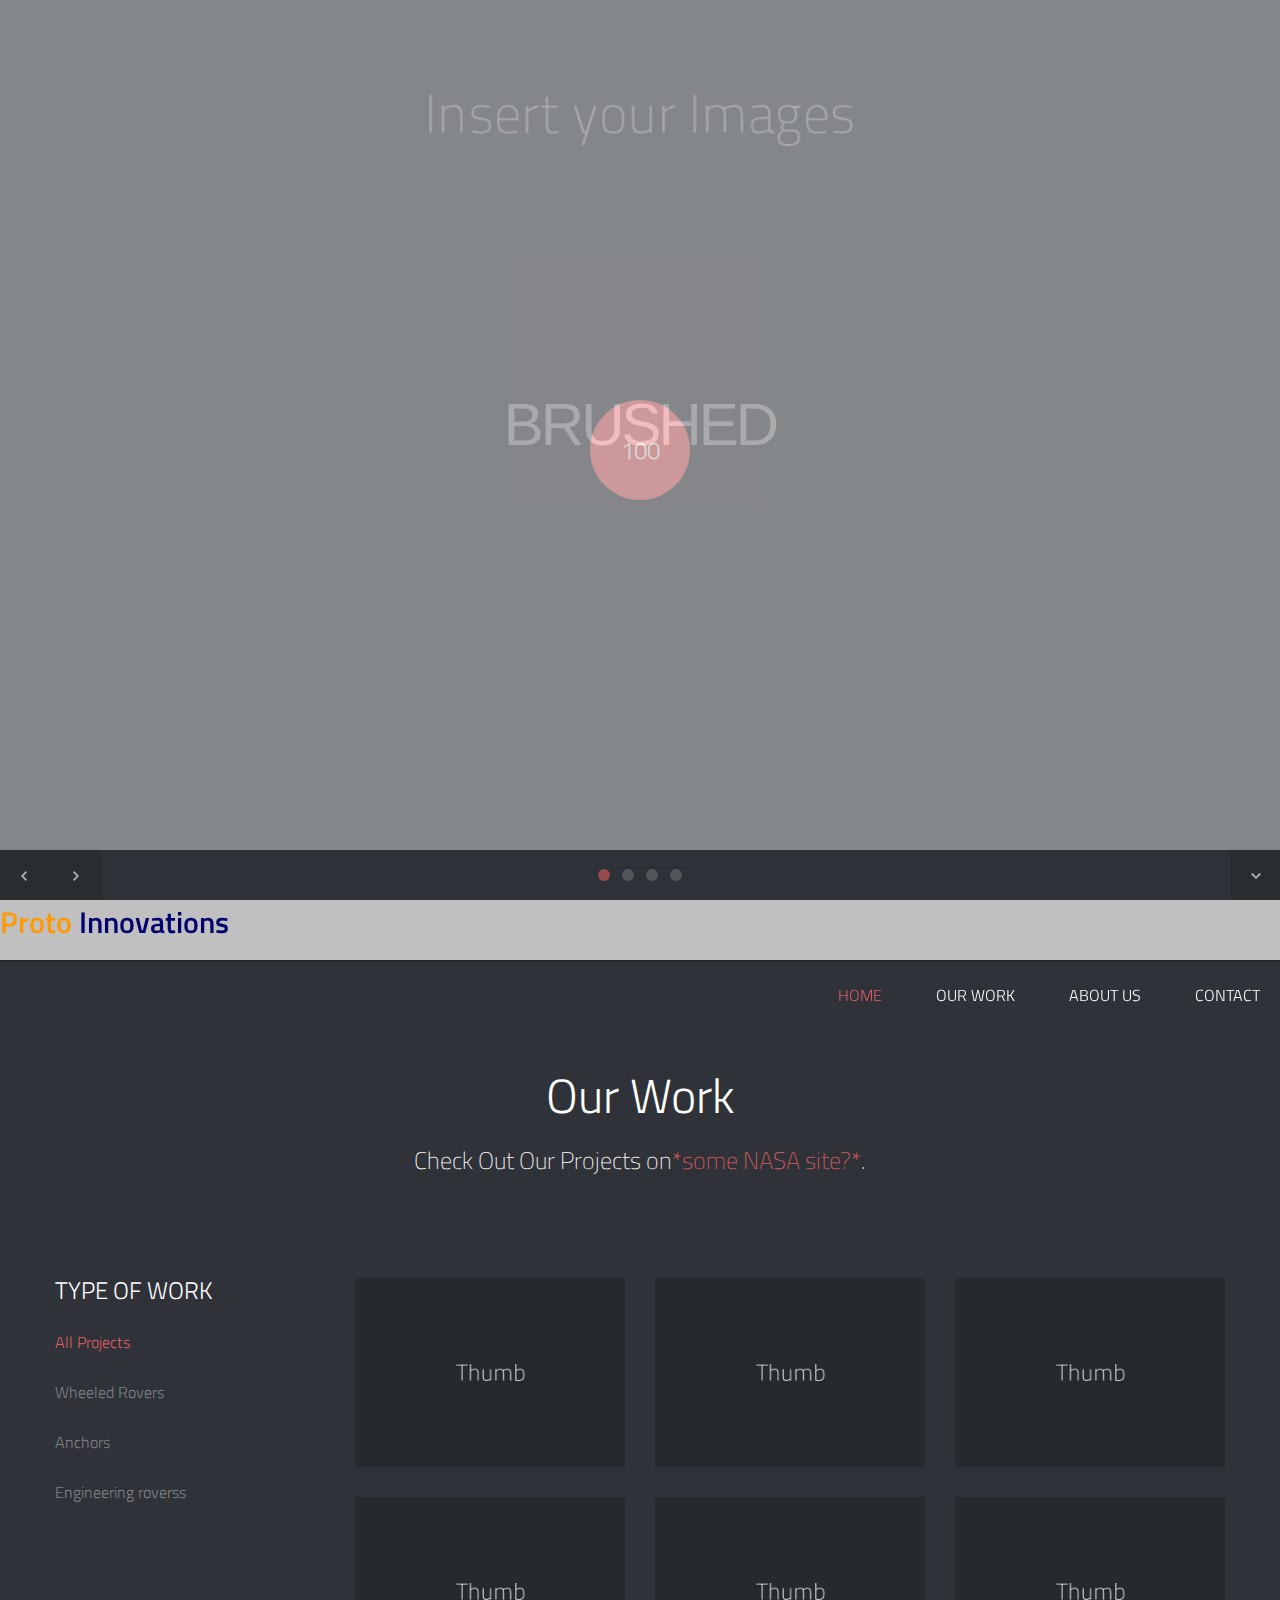
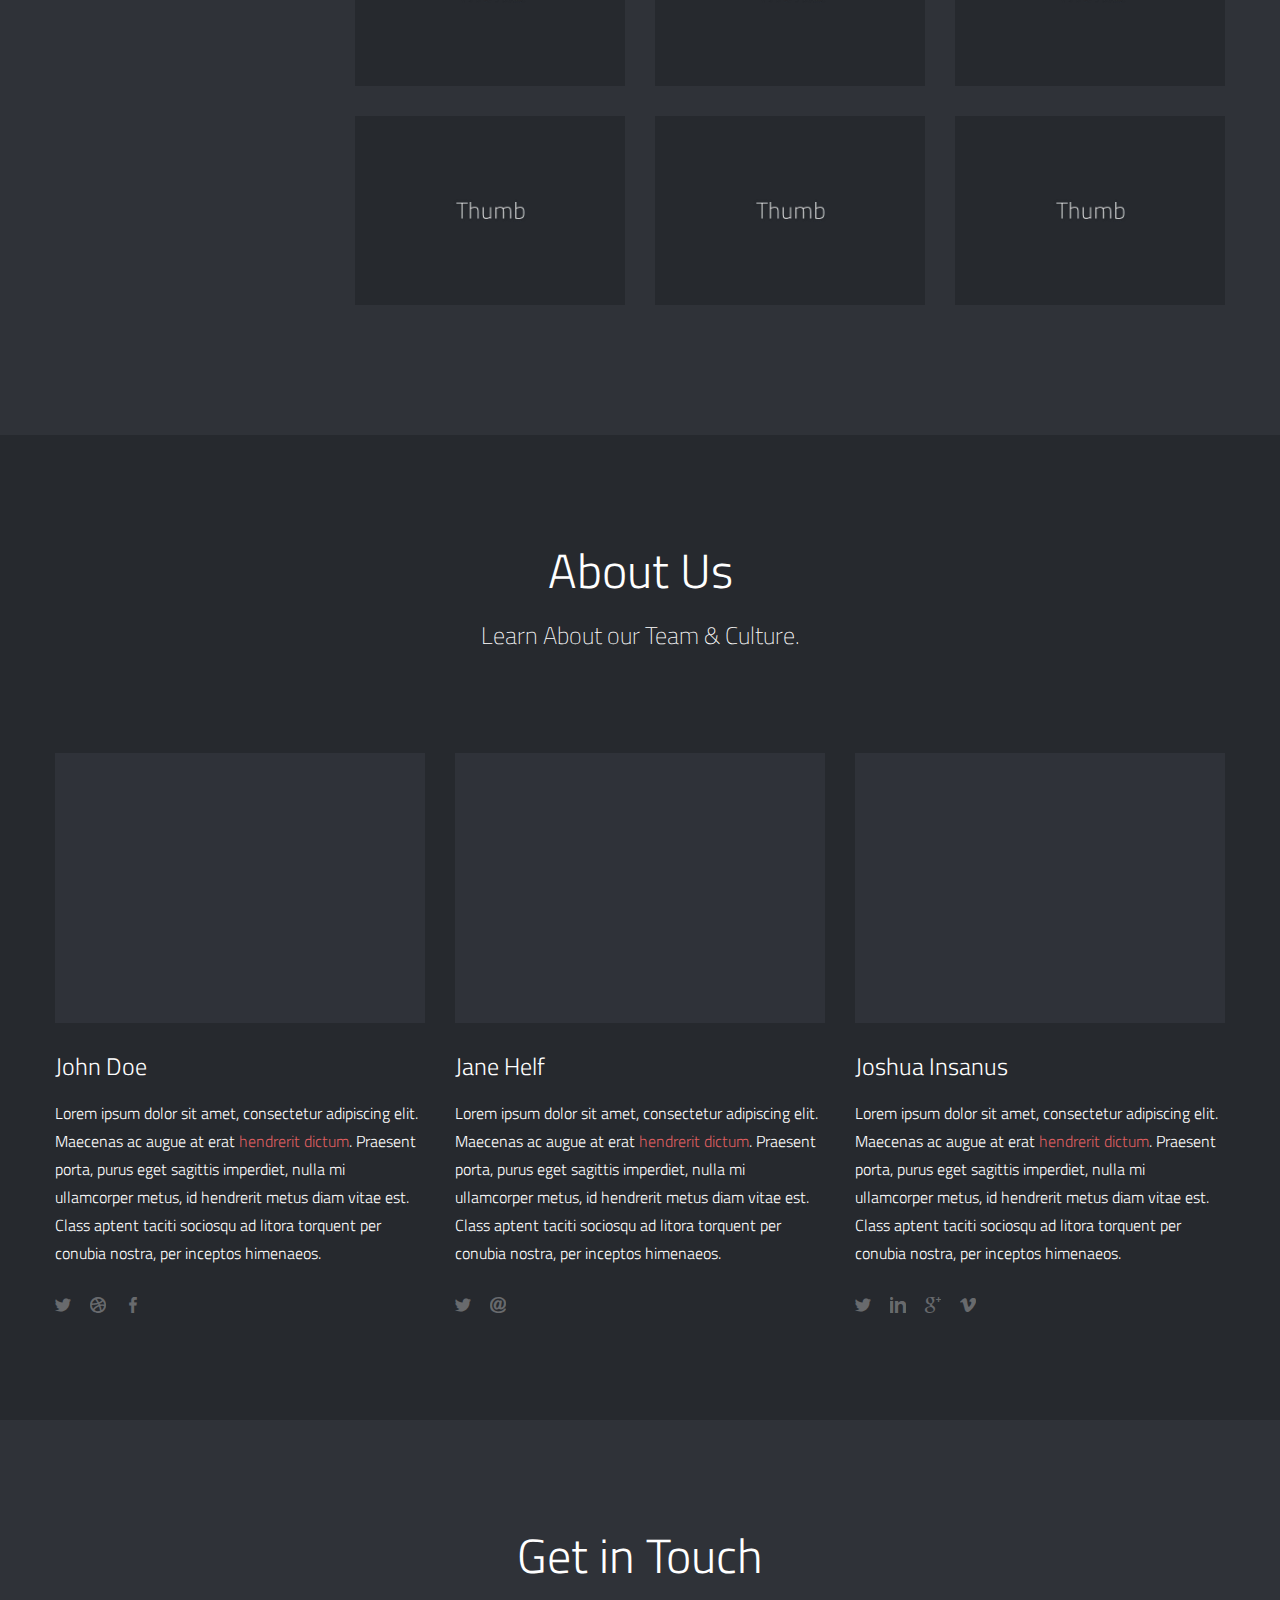
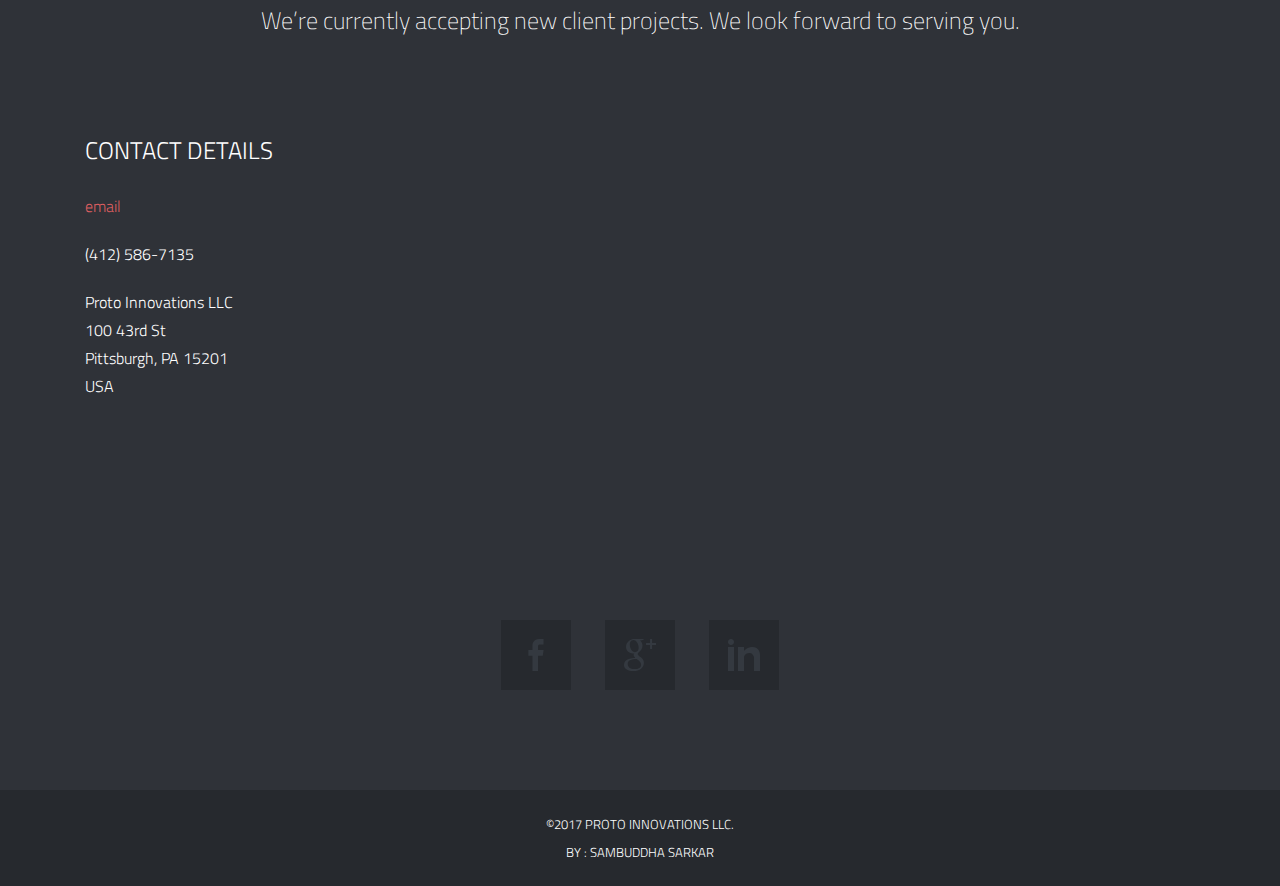
==== commit 8636611f: "Basic Framework of the website has been built." ====
--- a/index.html
+++ b/index.html
@@ -7,7 +7,8 @@
 <head>
 
 <!-- Meta Tags -->
-<meta http-equiv="Content-Type" content="text/html; charset=UTF-8" />
+<meta charset="UTF-8">
+<meta http-equiv="X-UA-Compatible" content="IE=edge,chrome=1">
 
 <title>Proto Innovations LLC</title>   
 
@@ -22,31 +23,30 @@
 <!--[if IEMobile]>  <meta http-equiv="cleartype" content="on">  <![endif]-->
 
 <!-- Bootstrap -->
-<link href="_include/css/bootstrap.min.css" rel="stylesheet">
+<link href="include/css/bootstrap.min.css" rel="stylesheet">
 
 <!-- Main Style -->
-<link href="_include/css/main.css" rel="stylesheet">
+<link href="include/css/main.css" rel="stylesheet">
 
 <!-- Supersized -->
-<link href="_include/css/supersized.css" rel="stylesheet">
-<link href="_include/css/supersized.shutter.css" rel="stylesheet">
+<link href="include/css/supersized.css" rel="stylesheet">
+<link href="include/css/supersized.shutter.css" rel="stylesheet">
 
 <!-- FancyBox -->
-<link href="_include/css/fancybox/jquery.fancybox.css" rel="stylesheet">
+<link href="include/css/fancybox/jquery.fancybox.css" rel="stylesheet">
 
 <!-- Font Icons -->
-<link href="_include/css/fonts.css" rel="stylesheet">
-
-<!-- Shortcodes -->
-<link href="_include/css/shortcodes.css" rel="stylesheet">
+<link href="include/css/fonts.css" rel="stylesheet">
+
+
 
 <!-- Responsive -->
-<link href="_include/css/bootstrap-responsive.min.css" rel="stylesheet">
-<link href="_include/css/responsive.css" rel="stylesheet">
+<link href="include/css/bootstrap-responsive.min.css" rel="stylesheet">
+<link href="include/css/responsive.css" rel="stylesheet">
 
 <!-- Supersized -->
-<link href="_include/css/supersized.css" rel="stylesheet">
-<link href="_include/css/supersized.shutter.css" rel="stylesheet">
+<link href="include/css/supersized.css" rel="stylesheet">
+<link href="include/css/supersized.shutter.css" rel="stylesheet">
 
 <!-- Google Font -->
 <link href='http://fonts.googleapis.com/css?family=Titillium+Web:400,200,200italic,300,300italic,400italic,600,600italic,700,700italic,900' rel='stylesheet' type='text/css'>
@@ -60,7 +60,7 @@
 <link rel="apple-touch-icon" sizes="144x144" href="#">
 
 <!-- Modernizr -->
-<script src="_include/js/modernizr.js"></script>
+<script src="include/js/modernizr.js"></script>
 
 <!-- Analytics -->
 <!--<script type="text/javascript">
@@ -97,7 +97,7 @@
 
     <div class="slider-text"> 
     	<div id="slidecaption">
-            <div class="slide-content">Proto Innovations
+            <div class="slide-content"><h1 class="text-center" style="font-weight: 600 ;font-size: 80px;"><a= style="color: #ff9900">Proto</a> <a= style="color: #000070">Innovations</a></h1>
             </div>
         </div>
     </div>   
@@ -118,7 +118,7 @@
     	<a id="mobile-nav" class="menu-nav" href="#menu-nav"></a>
         
         <div id="l">
-        	<a id="goUp" href="#home-slider" title="Proto Innovations LLC">Proto Innovations</a>
+        	<a id="goUp" href="#home-slider" title="Proto Innovations LLC"><h1 style="font-weight: 600 ;font-size: 30px;"><a= style="color: #ff9900">Proto</a> <a= style="color: #000070">Innovations</a></h1></a>
         </div>
         
         <nav id="menu">
@@ -127,7 +127,7 @@
                 <li><a href="#work">Our Work</a></li>
                 <li><a href="#about">About Us</a></li>
                 <li><a href="#contact">Contact</a></li>
-				<li><a href="shortcodes.html" class="external">Shortcodes</a></li>
+
             </ul>
         </nav>
         
@@ -143,7 +143,7 @@
             <div class="span12">
                 <div class="title-page">
                     <h2 class="title">Our Work</h2>
-                    <h3 class="title-description">Check Out Our Projects on <a href="#">Dribbble</a>.</h3>
+                    <h3 class="title-description">Check Out Our Projects on<a href="#">*some NASA site?*</a>.</h3>
                 </div>
             </div>
         </div>
@@ -157,9 +157,9 @@
                     <ul id="filters" class="option-set" data-option-key="filter">
                     	<li class="type-work">Type of Work</li>
                         <li><a href="#filter" data-option-value="*" class="selected">All Projects</a></li>
-                        <li><a href="#filter" data-option-value=".design">Design</a></li>
-                        <li><a href="#filter" data-option-value=".photography">Photography</a></li>
-                        <li><a href="#filter" data-option-value=".video">Video</a></li>
+                        <li><a href="#filter" data-option-value=".rovers">Wheeled Rovers</a></li>
+                        <li><a href="#filter" data-option-value=".anchors">Anchors</a></li>
+                        <li><a href="#filter" data-option-value=".eng_dsgn">Engineering roverss</a></li>
                     </ul>
                 </nav>
                 <!-- End Filter -->
@@ -171,110 +171,110 @@
                     	<ul id="thumbs">
                         
 							<!-- Item Project and Filter Name -->
-                        	<li class="item-thumbs span3 design">
-                            	<!-- Fancybox - Gallery Enabled - Title - Full Image -->
-                            	<a class="hover-wrap fancybox" data-fancybox-group="gallery" title="The City" href="_include/img/work/full/image-01-full.jpg">
-                                	<span class="overlay-img"></span>
-                                    <span class="overlay-img-thumb font-icon-plus"></span>
-                                </a>
-                                <!-- Thumb Image and Description -->
-                                <img src="_include/img/work/thumbs/image-01.jpg" alt="Lorem ipsum dolor sit amet, consectetur adipiscing elit. Phasellus quis elementum odio. Curabitur pellentesque, dolor vel pharetra mollis.">
-                            </li>
-                        	<!-- End Item Project -->
-                            
-							<!-- Item Project and Filter Name -->
-                        	<li class="item-thumbs span3 design">
-                            	<!-- Fancybox - Gallery Enabled - Title - Full Image -->
-                            	<a class="hover-wrap fancybox" data-fancybox-group="gallery" title="The Office" href="_include/img/work/full/image-02-full.jpg">
-                                	<span class="overlay-img"></span>
-                                    <span class="overlay-img-thumb font-icon-plus"></span>
-                                </a>
-                                <!-- Thumb Image and Description -->
-                                <img src="_include/img/work/thumbs/image-02.jpg" alt="Lorem ipsum dolor sit amet, consectetur adipiscing elit. Phasellus quis elementum odio. Curabitur pellentesque, dolor vel pharetra mollis.">
-                            </li>
-                        	<!-- End Item Project -->
-                            
-							<!-- Item Project and Filter Name -->
-                        	<li class="item-thumbs span3 photography">
-                            	<!-- Fancybox - Gallery Enabled - Title - Full Image -->
-                            	<a class="hover-wrap fancybox" data-fancybox-group="gallery" title="The Mountains" href="_include/img/work/full/image-03-full.jpg">
-                                	<span class="overlay-img"></span>
-                                    <span class="overlay-img-thumb font-icon-plus"></span>
-                                </a>
-                                <!-- Thumb Image and Description -->
-                                <img src="_include/img/work/thumbs/image-03.jpg" alt="Lorem ipsum dolor sit amet, consectetur adipiscing elit. Phasellus quis elementum odio. Curabitur pellentesque, dolor vel pharetra mollis.">
-                            </li>
-                        	<!-- End Item Project -->
-                            
-							<!-- Item Project and Filter Name -->
-                        	<li class="item-thumbs span3 video">
-                            	<!-- Fancybox Media - Gallery Enabled - Title - Link to Video -->
-                            	<a class="hover-wrap fancybox-media" data-fancybox-group="video" title="Video Content From Vimeo" href="http://vimeo.com/51460511">
-                                	<span class="overlay-img"></span>
-                                    <span class="overlay-img-thumb font-icon-plus"></span>
-                                </a>
-                                <!-- Thumb Image and Description -->
-                                <img src="_include/img/work/thumbs/image-08.jpg" alt="Video">
-                            </li>
-                        	<!-- End Item Project -->
-                            
-							<!-- Item Project and Filter Name -->
-                        	<li class="item-thumbs span3 photography">
-                            	<!-- Fancybox - Gallery Enabled - Title - Full Image -->
-                            	<a class="hover-wrap fancybox" data-fancybox-group="gallery" title="The Sea" href="_include/img/work/full/image-04-full.jpg">
-                                	<span class="overlay-img"></span>
-                                    <span class="overlay-img-thumb font-icon-plus"></span>
-                                </a>
-                                <!-- Thumb Image and Description -->
-                                <img src="_include/img/work/thumbs/image-04.jpg" alt="Lorem ipsum dolor sit amet, consectetur adipiscing elit. Phasellus quis elementum odio. Curabitur pellentesque, dolor vel pharetra mollis.">
-                            </li>
-                        	<!-- End Item Project -->
-                            
-							<!-- Item Project and Filter Name -->
-                        	<li class="item-thumbs span3 photography">
-                            	<!-- Fancybox - Gallery Enabled - Title - Full Image -->
-                            	<a class="hover-wrap fancybox" data-fancybox-group="gallery" title="Clouds" href="_include/img/work/full/image-05-full.jpg">
-                                	<span class="overlay-img"></span>
-                                    <span class="overlay-img-thumb font-icon-plus"></span>
-                                </a>
-                                <!-- Thumb Image and Description -->
-                                <img src="_include/img/work/thumbs/image-05.jpg" alt="Lorem ipsum dolor sit amet, consectetur adipiscing elit. Phasellus quis elementum odio. Curabitur pellentesque, dolor vel pharetra mollis.">
-                            </li>
-                        	<!-- End Item Project -->
-                            
-							<!-- Item Project and Filter Name -->
-                        	<li class="item-thumbs span3 video">
-                            	<!-- Fancybox Media - Gallery Enabled - Title - Link to Video -->
-                            	<a class="hover-wrap fancybox-media" data-fancybox-group="video" title="Video Content From Vimeo" href="http://vimeo.com/50834315">
-                                	<span class="overlay-img"></span>
-                                    <span class="overlay-img-thumb font-icon-plus"></span>
-                                </a>
-                                <!-- Thumb Image and Description -->
-                                <img src="_include/img/work/thumbs/image-09.jpg" alt="Video">
-                            </li>
-                        	<!-- End Item Project -->
-                            
-							<!-- Item Project and Filter Name -->
-                        	<li class="item-thumbs span3 design">
-                            	<!-- Fancybox - Gallery Enabled - Title - Full Image -->
-                            	<a class="hover-wrap fancybox" data-fancybox-group="gallery" title="The Dark" href="_include/img/work/full/image-06-full.jpg">
-                                	<span class="overlay-img"></span>
-                                    <span class="overlay-img-thumb font-icon-plus"></span>
-                                </a>
-                                <!-- Thumb Image and Description -->
-                                <img src="_include/img/work/thumbs/image-06.jpg" alt="Lorem ipsum dolor sit amet, consectetur adipiscing elit. Phasellus quis elementum odio. Curabitur pellentesque, dolor vel pharetra mollis.">
-                            </li>
-                        	<!-- End Item Project -->
-                            
-							<!-- Item Project and Filter Name -->
-                        	<li class="item-thumbs span3 design">
-                            	<!-- Fancybox - Gallery Enabled - Title - Full Image -->
-                            	<a class="hover-wrap fancybox" data-fancybox-group="gallery" title="The Beach" href="_include/img/work/full/image-07-full.jpg">
-                                	<span class="overlay-img"></span>
-                                    <span class="overlay-img-thumb font-icon-plus"></span>
-                                </a>
-                                <!-- Thumb Image and Description -->
-                                <img src="_include/img/work/thumbs/image-07.jpg" alt="Lorem ipsum dolor sit amet, consectetur adipiscing elit. Phasellus quis elementum odio. Curabitur pellentesque, dolor vel pharetra mollis.">
+                        	<li class="item-thumbs span3 rovers">
+                            	<!-- Fancybox - Gallery Enabled - Title - Full Image -->
+                            	<a class="hover-wrap fancybox" data-fancybox-group="gallery" title="The City" href="include/img/work/full/image-01-full.jpg">
+                                	<span class="overlay-img"></span>
+                                    <span class="overlay-img-thumb font-icon-plus"></span>
+                                </a>
+                                <!-- Thumb Image and Description -->
+                                <img src="include/img/work/thumbs/image-01.jpg" alt="Lorem ipsum dolor sit amet, consectetur adipiscing elit. Phasellus quis elementum odio. Curabitur pellentesque, dolor vel pharetra mollis.">
+                            </li>
+                        	<!-- End Item Project -->
+                            
+							<!-- Item Project and Filter Name -->
+                        	<li class="item-thumbs span3 rovers">
+                            	<!-- Fancybox - Gallery Enabled - Title - Full Image -->
+                            	<a class="hover-wrap fancybox" data-fancybox-group="gallery" title="The Office" href="include/img/work/full/image-02-full.jpg">
+                                	<span class="overlay-img"></span>
+                                    <span class="overlay-img-thumb font-icon-plus"></span>
+                                </a>
+                                <!-- Thumb Image and Description -->
+                                <img src="include/img/work/thumbs/image-02.jpg" alt="Lorem ipsum dolor sit amet, consectetur adipiscing elit. Phasellus quis elementum odio. Curabitur pellentesque, dolor vel pharetra mollis.">
+                            </li>
+                        	<!-- End Item Project -->
+                            
+							<!-- Item Project and Filter Name -->
+                        	<li class="item-thumbs span3 anchors">
+                            	<!-- Fancybox - Gallery Enabled - Title - Full Image -->
+                            	<a class="hover-wrap fancybox" data-fancybox-group="gallery" title="The Mountains" href="include/img/work/full/image-03-full.jpg">
+                                	<span class="overlay-img"></span>
+                                    <span class="overlay-img-thumb font-icon-plus"></span>
+                                </a>
+                                <!-- Thumb Image and Description -->
+                                <img src="include/img/work/thumbs/image-03.jpg" alt="Lorem ipsum dolor sit amet, consectetur adipiscing elit. Phasellus quis elementum odio. Curabitur pellentesque, dolor vel pharetra mollis.">
+                            </li>
+                        	<!-- End Item Project -->
+                            
+							<!-- Item Project and Filter Name -->
+                        	<li class="item-thumbs span3 eng_dsgn">
+                            	<!-- Fancybox Media - Gallery Enabled - Title - Link to eng_dsgn -->
+                            	<a class="hover-wrap fancybox-media" data-fancybox-group="eng_dsgn" title="eng_dsgn Content From Vimeo" href="http://vimeo.com/51460511">
+                                	<span class="overlay-img"></span>
+                                    <span class="overlay-img-thumb font-icon-plus"></span>
+                                </a>
+                                <!-- Thumb Image and Description -->
+                                <img src="include/img/work/thumbs/image-08.jpg" alt="eng_dsgn">
+                            </li>
+                        	<!-- End Item Project -->
+                            
+							<!-- Item Project and Filter Name -->
+                        	<li class="item-thumbs span3 anchors">
+                            	<!-- Fancybox - Gallery Enabled - Title - Full Image -->
+                            	<a class="hover-wrap fancybox" data-fancybox-group="gallery" title="The Sea" href="include/img/work/full/image-04-full.jpg">
+                                	<span class="overlay-img"></span>
+                                    <span class="overlay-img-thumb font-icon-plus"></span>
+                                </a>
+                                <!-- Thumb Image and Description -->
+                                <img src="include/img/work/thumbs/image-04.jpg" alt="Lorem ipsum dolor sit amet, consectetur adipiscing elit. Phasellus quis elementum odio. Curabitur pellentesque, dolor vel pharetra mollis.">
+                            </li>
+                        	<!-- End Item Project -->
+                            
+							<!-- Item Project and Filter Name -->
+                        	<li class="item-thumbs span3 anchors">
+                            	<!-- Fancybox - Gallery Enabled - Title - Full Image -->
+                            	<a class="hover-wrap fancybox" data-fancybox-group="gallery" title="Clouds" href="include/img/work/full/image-05-full.jpg">
+                                	<span class="overlay-img"></span>
+                                    <span class="overlay-img-thumb font-icon-plus"></span>
+                                </a>
+                                <!-- Thumb Image and Description -->
+                                <img src="include/img/work/thumbs/image-05.jpg" alt="Lorem ipsum dolor sit amet, consectetur adipiscing elit. Phasellus quis elementum odio. Curabitur pellentesque, dolor vel pharetra mollis.">
+                            </li>
+                        	<!-- End Item Project -->
+                            
+							<!-- Item Project and Filter Name -->
+                        	<li class="item-thumbs span3 eng_dsgn">
+                            	<!-- Fancybox Media - Gallery Enabled - Title - Link to eng_dsgn -->
+                            	<a class="hover-wrap fancybox-media" data-fancybox-group="eng_dsgn" title="eng_dsgn Content From Vimeo" href="http://vimeo.com/50834315">
+                                	<span class="overlay-img"></span>
+                                    <span class="overlay-img-thumb font-icon-plus"></span>
+                                </a>
+                                <!-- Thumb Image and Description -->
+                                <img src="include/img/work/thumbs/image-09.jpg" alt="eng_dsgn">
+                            </li>
+                        	<!-- End Item Project -->
+                            
+							<!-- Item Project and Filter Name -->
+                        	<li class="item-thumbs span3 rovers">
+                            	<!-- Fancybox - Gallery Enabled - Title - Full Image -->
+                            	<a class="hover-wrap fancybox" data-fancybox-group="gallery" title="The Dark" href="include/img/work/full/image-06-full.jpg">
+                                	<span class="overlay-img"></span>
+                                    <span class="overlay-img-thumb font-icon-plus"></span>
+                                </a>
+                                <!-- Thumb Image and Description -->
+                                <img src="include/img/work/thumbs/image-06.jpg" alt="Lorem ipsum dolor sit amet, consectetur adipiscing elit. Phasellus quis elementum odio. Curabitur pellentesque, dolor vel pharetra mollis.">
+                            </li>
+                        	<!-- End Item Project -->
+                            
+							<!-- Item Project and Filter Name -->
+                        	<li class="item-thumbs span3 rovers">
+                            	<!-- Fancybox - Gallery Enabled - Title - Full Image -->
+                            	<a class="hover-wrap fancybox" data-fancybox-group="gallery" title="The Beach" href="include/img/work/full/image-07-full.jpg">
+                                	<span class="overlay-img"></span>
+                                    <span class="overlay-img-thumb font-icon-plus"></span>
+                                </a>
+                                <!-- Thumb Image and Description -->
+                                <img src="include/img/work/thumbs/image-07.jpg" alt="Lorem ipsum dolor sit amet, consectetur adipiscing elit. Phasellus quis elementum odio. Curabitur pellentesque, dolor vel pharetra mollis.">
                             </li>
                         	<!-- End Item Project -->
                         </ul>
@@ -312,7 +312,7 @@
                     <span class="overlay-img"></span>
                     <span class="overlay-text-thumb">CTO/Founder</span>
                 </div>
-                <img src="_include/img/profile/profile-01.jpg" alt="John Doe">
+                <img src="include/img/profile/profile-01.jpg" alt="John Doe">
             </div>
             <h3 class="profile-name">John Doe</h3>
             <p class="profile-description">Lorem ipsum dolor sit amet, consectetur adipiscing elit. Maecenas ac augue at erat <a href="#">hendrerit dictum</a>. 
@@ -335,7 +335,7 @@
                     <span class="overlay-img"></span>
                     <span class="overlay-text-thumb">Creative Director</span>
                 </div>
-                <img src="_include/img/profile/profile-02.jpg" alt="Jane Helf">
+                <img src="include/img/profile/profile-02.jpg" alt="Jane Helf">
             </div>
             <h3 class="profile-name">Jane Helf</h3>
             <p class="profile-description">Lorem ipsum dolor sit amet, consectetur adipiscing elit. Maecenas ac augue at erat <a href="#">hendrerit dictum</a>. 
@@ -355,9 +355,9 @@
         	<div class="image-wrap">
                 <div class="hover-wrap">
                     <span class="overlay-img"></span>
-                    <span class="overlay-text-thumb">Lead Designer</span>
-                </div>
-                <img src="_include/img/profile/profile-03.jpg" alt="Joshua Insanus">
+                    <span class="overlay-text-thumb">Lead roverser</span>
+                </div>
+                <img src="include/img/profile/profile-03.jpg" alt="Joshua Insanus">
             </div>
             <h3 class="profile-name">Joshua Insanus</h3>
             <p class="profile-description">Lorem ipsum dolor sit amet, consectetur adipiscing elit. Maecenas ac augue at erat <a href="#">hendrerit dictum</a>. 
@@ -400,14 +400,17 @@
         	<div class="contact-details">
         		<h3>Contact Details</h3>
                 <ul>
-                    <li><a href="#">hello@brushed.com</a></li>
-                    <li>(916) 375-2525</li>
+                    <li><a href="#">email</a></li>
+                    <li>(412) 586-7135</li>
                     <li>
-                        Brushed Studio
+                        Proto Innovations LLC
                         <br>
-                        5240 Vanish Island. 105
+                        100 43rd St
                         <br>
-                        Unknow
+                        Pittsburgh, PA 15201
+                        <br>
+                        USA
+                        
                     </li>
                 </ul>
             </div>
@@ -419,7 +422,7 @@
 <!-- End Contact Section -->
 
 <!-- Twitter Feed -->
-<div id="twitter-feed" class="page-alternate">
+<!--<div id="twitter-feed" class="page-alternate">
 	<div class="container">
     	<div class="row">
             <div class="span12">
@@ -442,15 +445,9 @@
             <div class="span12">
                 <nav id="social">
                     <ul>
-                        <li><a href="https://twitter.com/Bluxart" title="Follow Me on Twitter" target="_blank"><span class="font-icon-social-twitter"></span></a></li>
-                        <li><a href="http://dribbble.com/Bluxart" title="Follow Me on Dribbble" target="_blank"><span class="font-icon-social-dribbble"></span></a></li>
-                        <li><a href="http://forrst.com/people/Bluxart" title="Follow Me on Forrst" target="_blank"><span class="font-icon-social-forrst"></span></a></li>
-                        <li><a href="http://www.behance.net/alessioatzeni" title="Follow Me on Behance" target="_blank"><span class="font-icon-social-behance"></span></a></li>
-                        <li><a href="https://www.facebook.com/Bluxart" title="Follow Me on Facebook" target="_blank"><span class="font-icon-social-facebook"></span></a></li>
-                        <li><a href="https://plus.google.com/105500420878314068694" title="Follow Me on Google Plus" target="_blank"><span class="font-icon-social-google-plus"></span></a></li>
-                        <li><a href="http://www.linkedin.com/in/alessioatzeni" title="Follow Me on LinkedIn" target="_blank"><span class="font-icon-social-linkedin"></span></a></li>
-                        <li><a href="http://themeforest.net/user/Bluxart" title="Follow Me on ThemeForest" target="_blank"><span class="font-icon-social-envato"></span></a></li>
-                        <li><a href="http://zerply.com/Bluxart/public" title="Follow Me on Zerply" target="_blank"><span class="font-icon-social-zerply"></span></a></li>
+                        <li><a href="#"><span class="font-icon-social-facebook"></span></a></li>
+                        <li><a href="#"><span class="font-icon-social-google-plus"></span></a></li>
+                        <li><a href="#"><span class="font-icon-social-linkedin"></span></a></li>
                     </ul>
                 </nav>
             </div>
@@ -461,7 +458,7 @@
 
 <!-- Footer -->
 <footer>
-	<p class="credits">&copy;2013 Brushed. <a href="http://themes.alessioatzeni.com/html/brushed/" title="Brushed | Responsive One Page Template">Brushed Template</a> by <a href="http://www.alessioatzeni.com/" title="Alessio Atzeni | Web Designer &amp; Front-end Developer">Alessio Atzeni</a></p>
+	<p class="credits">&copy;2017 Proto Innovations LLC. <br>by :   Sambuddha Sarkar</p>
 </footer>
 <!-- End Footer -->
 
@@ -474,16 +471,16 @@
 
 <!-- Js -->
 <script src="http://ajax.googleapis.com/ajax/libs/jquery/1.9.1/jquery.min.js"></script> <!-- jQuery Core -->
-<script src="_include/js/bootstrap.min.js"></script> <!-- Bootstrap -->
-<script src="_include/js/supersized.3.2.7.min.js"></script> <!-- Slider -->
-<script src="_include/js/waypoints.js"></script> <!-- WayPoints -->
-<script src="_include/js/waypoints-sticky.js"></script> <!-- Waypoints for Header -->
-<script src="_include/js/jquery.isotope.js"></script> <!-- Isotope Filter -->
-<script src="_include/js/jquery.fancybox.pack.js"></script> <!-- Fancybox -->
-<script src="_include/js/jquery.fancybox-media.js"></script> <!-- Fancybox for Media -->
-<script src="_include/js/jquery.tweet.js"></script> <!-- Tweet -->
-<script src="_include/js/plugins.js"></script> <!-- Contains: jPreloader, jQuery Easing, jQuery ScrollTo, jQuery One Page Navi -->
-<script src="_include/js/main.js"></script> <!-- Default JS -->
+<script src="include/js/bootstrap.min.js"></script> <!-- Bootstrap -->
+<script src="include/js/supersized.3.2.7.min.js"></script> <!-- Slider -->
+<script src="include/js/waypoints.js"></script> <!-- WayPoints -->
+<script src="include/js/waypoints-sticky.js"></script> <!-- Waypoints for Header -->
+<script src="include/js/jquery.isotope.js"></script> <!-- Isotope Filter -->
+<script src="include/js/jquery.fancybox.pack.js"></script> <!-- Fancybox -->
+<script src="include/js/jquery.fancybox-media.js"></script> <!-- Fancybox for Media -->
+<script src="include/js/jquery.tweet.js"></script> <!-- Tweet -->
+<script src="include/js/plugins.js"></script> <!-- Contains: jPreloader, jQuery Easing, jQuery ScrollTo, jQuery One Page Navi -->
+<script src="include/js/main.js"></script> <!-- Default JS -->
 <!-- End Js -->
 
 </body>
--- a/include/css/main.css
+++ b/include/css/main.css
@@ -0,0 +1,1382 @@
+/*
+Theme Name: Brushed 
+Theme URI: http://www.themes.alessioatzeni.com/html/brushed/
+Author: Alessio Atzeni
+Author URI: http://www.alessioatzeni.com
+Description: Personal Website and Portfolio of Alessio Atzeni
+Version: 1.0
+*/
+
+
+/* ==================================================
+   Basic Styles
+================================================== */
+
+html, body {
+	height: 100%;
+}
+
+html, hmtl a{
+	width:100%;
+	font-size: 100%; 
+	-webkit-text-size-adjust: 100%; 
+	-ms-text-size-adjust: 100%;
+}
+
+body{
+	background:#ffffff;
+	color:#ffffff;
+	font-weight:300;
+	font-size:16px;
+	font-family: 'Titillium Web', sans-serif;
+	line-height:28px;
+}
+
+
+a{
+	color:#DE5E60;
+	text-decoration: none;
+	cursor: pointer;
+	
+	-webkit-transition: color 0.1s linear 0s;	
+	   -moz-transition: color 0.1s linear 0s;
+		 -o-transition: color 0.1s linear 0s;
+		    transition: color 0.1s linear 0s;
+}
+
+a:hover,
+a:active,
+a:focus{
+	outline: 0;
+	color:#FFFFFF;
+	text-decoration:none;
+}
+
+a img {
+	border: none;
+}
+
+a > img {
+	vertical-align: bottom;	
+}
+
+img {
+	max-width: none;	
+}
+
+strong {
+  	font-weight: 500;
+}
+
+p {
+	margin: 0 0 30px;
+}
+
+hr {
+	border-style: dashed;
+	border-color: #3C3F45;
+	border-bottom: none;
+	border-left: none;
+	border-right: none;
+	margin: 50px 0;	
+}
+
+.align_left{
+	float:left;
+	margin:0 25px 0 0px!important;
+}
+
+.align_right{
+	float:right;
+	margin:0 0 0 25px!important;
+}
+
+.text_align_left {
+	text-align: left;
+}
+
+.text_align_center {
+	text-align: center;
+}
+
+.text_align_right {
+	text-align: right;	
+}
+
+.color-text {
+    color: #DE5E60;
+}
+
+.through{
+	text-decoration:line-through;
+}
+
+input, button, select, textarea {
+	font-weight: 300;
+	font-family: 'Titillium Web', sans-serif;
+	outline: 0;
+}
+
+input:focus, 
+textarea:focus,
+input[type="text"]:focus {
+	outline: 0;
+}
+
+input:-moz-placeholder,
+textarea:-moz-placeholder {
+  color: #7F8289;
+}
+
+input:-ms-input-placeholder,
+textarea:-ms-input-placeholder {
+  color: #7F8289;
+}
+
+input::-webkit-input-placeholder,
+textarea::-webkit-input-placeholder {
+  color: #7F8289;
+}
+
+/* ==================================================
+   Code and Pre
+================================================== */
+
+code,
+pre {
+  	padding: 0 3px 2px;
+  	-webkit-border-radius: 3px;
+       -moz-border-radius: 3px;
+            border-radius: 3px;
+  	color: #232527;
+  	font-size: 12px;
+  	font-family: Monaco, Menlo, Consolas, "Courier New", monospace;
+}
+
+code {
+  	padding: 2px 4px;
+  	border: 1px solid #dde4e9;
+  	background-color: #F6F6F6;
+  	color: #232527;
+  	white-space: nowrap;
+}
+
+pre {
+  	display: block;
+  	margin: 70px 50px;
+  	padding: 30px;
+  	border: 1px solid #dde4e9;
+  	-webkit-border-radius: 4px;
+       -moz-border-radius: 4px;
+            border-radius: 4px;
+  	background-color: #FCFCFC;
+  	white-space: pre;
+  	white-space: pre-wrap;
+  	word-wrap: break-word;
+  	word-break: break-all;
+  	font-size: 12px;
+  	line-height: 20px;
+}
+
+pre code {
+  	padding: 0;
+  	border: 0;
+  	background-color: transparent;
+  	color: inherit;
+  	white-space: pre;
+  	white-space: pre-wrap;
+}
+
+.pre-scrollable {
+  	overflow-y: scroll;
+  	max-height: 340px;
+}
+
+/* ==================================================
+   Typography
+================================================== */
+
+h1,
+h2,
+h3,
+h4,
+h5,
+h6{
+	margin:0 0 20px 0;
+	color:#FFFFFF;
+	font-weight:300;
+	font-family: 'Titillium Web', sans-serif;
+	line-height:1.5em;
+}
+
+h1{
+	font-size:48px;
+}
+
+h2{
+	font-size:36px;
+}
+
+h3{
+	font-size:24px;
+}
+
+h4{
+	font-size:20px;
+}
+
+h5{
+	font-size:18px;
+}
+
+h6{
+	font-size:16px;
+}
+
+h3.spec {
+	color: #FFFFFF;
+    font-size: 24px;
+    font-weight: 300;
+    line-height: 1em;
+    margin-bottom: 30px;
+    text-transform: uppercase;
+}
+
+
+/* ==================================================
+   Margin Bottom Sets
+================================================== */
+
+.margin-0{
+	margin-bottom:0 !important;
+}
+
+.margin-10{
+	margin-bottom:10px !important;
+}
+
+.margin-15{
+	margin-bottom:15px !important;
+}
+
+.margin-20{
+	margin-bottom:20px !important;
+}
+
+.margin-30{
+	margin-bottom:30px !important;
+}
+
+.margin-40{
+	margin-bottom:40px !important;
+}
+
+.margin-50{
+	margin-bottom:50px !important;
+}
+
+.margin-60{
+	margin-bottom:60px !important;
+}
+
+.margin-70{
+	margin-bottom:70px !important;
+}
+
+.margin-80{
+	margin-bottom:80px !important;
+}
+
+/* ==================================================
+   Home Slider
+================================================== */
+
+#home-slider {
+	position: relative;
+	overflow: hidden;
+	height: 100%;
+}
+
+#home-slider .overlay { 
+	position: absolute;
+	width: 100%;
+	height: 100%;
+	background: #ffffff;
+	opacity: 0.7;
+	filter: alpha(opacity=70);
+	z-index: 0;
+}
+
+#home-slider .slider-text {
+	position: absolute;
+	left: 50%;
+	top: 50%;
+	margin: -150px 0 0 -585px;
+	width: 1170px;
+	height: 250px;
+	text-align: center;
+	z-index: 2;	
+}
+
+#home-slider #slidecaption {
+	width: 100%;
+	line-height: 250px;
+	margin: 0;
+	text-align: center;
+	text-shadow: none;	
+}
+
+#home-slider .slide-content {
+	font-size: 60px;
+	color: #FFFFFF;
+	letter-spacing: -3px;
+	text-transform: uppercase;	
+}
+
+#home-slider .control-nav {
+	position: absolute;
+	width: 100%;
+	background: #2F3238;
+	height: 50px;
+	bottom: 0;
+	z-index: 2;
+}
+
+#home-slider #nextslide,
+#home-slider #prevslide {
+	background-image: none;
+	background-color: #26292E;
+	display: inline-block;
+	margin: 0;
+	position: relative;
+	top: 0;
+	left: 0;
+	right: 0;
+	width: 50px;
+	height: 50px;
+	opacity: 1;
+	filter: alpha(opacity=100);
+	
+	-webkit-transition: background 0.1s linear 0s;	
+	   -moz-transition: background 0.1s linear 0s;
+		 -o-transition: background 0.1s linear 0s;
+		    transition: background 0.1s linear 0s;
+}
+
+#home-slider #nextslide {
+	margin-left: -3px;	
+}
+
+#home-slider #nextsection {
+	float:right;
+}
+
+#home-slider #nextslide:hover,
+#home-slider #prevslide:hover {
+	background-color:#DE5E60;
+}
+
+#home-slider #nextslide i,
+#home-slider #prevslide i {
+	font-size: 16px;
+	color: #FFFFFF;
+	position: absolute;
+	left: 50%;
+	top: 50%;
+	margin-top: -7px;
+	line-height: 1em;
+}
+
+#home-slider #nextslide i {
+	margin-left: -8px;	
+}
+
+#home-slider #prevslide i {
+	margin-left: -9px;	
+}
+
+#home-slider ul#slide-list {
+	top: 50%;
+	padding: 0;
+	margin:-6px 0 0 0;	
+}
+
+#home-slider ul#slide-list li {
+	margin-right: 12px;
+}
+
+#home-slider ul#slide-list li:last-child {
+	margin-right: 0;	
+}
+
+#home-slider ul#slide-list li a {
+	background-color: #6E7074;
+	background-image: none;
+	width: 12px;
+	height: 12px;
+	
+	-webkit-border-radius: 999px;
+	-moz-border-radius: 999px;
+	border-radius: 999px;	
+	
+	-webkit-transition: background 0.1s linear 0s;	
+	   -moz-transition: background 0.1s linear 0s;
+		 -o-transition: background 0.1s linear 0s;
+		    transition: background 0.1s linear 0s;
+}
+
+#home-slider ul#slide-list li a:hover {
+	background-color: #FFFFFF;	
+}
+
+#home-slider ul#slide-list li.current-slide a,
+#home-slider ul#slide-list li.current-slide a:hover {
+	background-color:#DE5E60;
+}
+
+#home-slider #nextsection {
+	background-color: #26292E;
+	margin: 0;
+	position: relative;
+	float:right;
+	width: 50px;
+	height: 50px;
+	
+	-webkit-transition: background 0.1s linear 0s;	
+	   -moz-transition: background 0.1s linear 0s;
+		 -o-transition: background 0.1s linear 0s;
+		    transition: background 0.1s linear 0s;
+}
+
+#home-slider #nextsection:hover {
+	background-color:#DE5E60;
+}
+
+#home-slider #nextsection i {
+	font-size: 16px;
+	color: #FFFFFF;
+	position: absolute;
+	left: 50%;
+	top: 50%;
+	margin-top: -7px;
+	line-height: 1em;
+}
+
+#home-slider #nextsection i {
+	margin-left: -7px;	
+}
+
+
+/* ==================================================
+   Header
+================================================== */
+
+header {
+	width: 100%;
+	z-index: 99;
+}
+
+header .sticky-nav {
+	position: relative;
+	width: 100%;
+	height: 60px;
+	background: #C0C0C0;
+	z-index: 1001;
+	
+	-webkit-box-shadow: 0 1px 1px rgba(1, 0, 0, 0.25);
+	-moz-box-shadow: 0 1px 1px rgba(1, 0, 0, 0.25);
+	box-shadow: 0 1px 1px rgba(1, 0, 0, 0.25);
+}
+
+header .sticky-nav.stuck {
+	position: fixed;
+	top: 0;
+	left: 0;
+	z-index: 1001;
+}
+
+header #logo {
+	color: #FFFFFF;
+	float: left;
+	padding: 15px 0;
+	margin-left: 20px;
+}
+
+header #logo a {
+	background: url(../img/logo.png) no-repeat;
+	width: 96px;
+	height: 30px;
+	text-indent: -9999px;
+	display: block;
+	opacity: 1;
+	filter: alpha(opacity=100);
+	
+	-webkit-transition: opacity 0.25s ease-in-out 0s;	
+	   -moz-transition: opacity 0.25s ease-in-out 0s;
+		 -o-transition: opacity 0.25s ease-in-out 0s;
+		    transition: opacity 0.25s ease-in-out 0s;	
+}
+
+header #logo a:hover {
+	opacity: 0.65;
+	filter: alpha(opacity=65);	
+}
+
+nav#menu {
+	float: right;
+	margin-right: 20px;
+}
+
+nav#menu #menu-nav {
+	margin: 0;
+	padding: 0;	
+}
+
+nav#menu #menu-nav li {
+	list-style: none;
+	display: inline-block;
+	margin-left: 50px;	
+}
+
+nav#menu #menu-nav li:first-child {
+	margin-left: 0;	
+}
+
+nav#menu #menu-nav li a {
+	color: #FFFFFF;
+	font-size: 16px;
+	font-weight: 300;
+	line-height: 60px;
+	display: block;
+	text-transform: uppercase;
+}
+
+nav#menu #menu-nav li.current a,
+nav#menu #menu-nav li a:hover {
+	color: #DE5E60;
+}
+
+
+/* ==================================================
+   Mobile Navigation
+================================================== */
+
+#mobile-nav {
+	display: none;	
+}
+
+.menu-nav {
+	background:url(../img/menu-mobile.png) 0 0 no-repeat;
+	width: 16px;
+	height: 16px;
+	display: block;
+	margin: 22px 0 0 0;
+	
+	-webkit-transform: rotate(0deg);
+	   -moz-transform: rotate(0deg);
+		-ms-transform: rotate(0deg);
+		 -o-transform: rotate(0deg);
+			transform: rotate(0deg);
+	
+	-webkit-transition: -webkit-transform 250ms ease-out 0s;	
+	   -moz-transition: -moz-transform 250ms ease-out 0s;
+		 -o-transition: -o-transform 250ms ease-out 0s;
+		    transition: transform 250ms ease-out 0s;
+}
+
+.menu-nav.open {
+	background-position: 0 -16px;
+		  
+	-webkit-transform: rotate(-180deg);
+	   -moz-transform: rotate(-180deg);
+		-ms-transform: rotate(-180deg);
+		 -o-transform: rotate(-180deg);
+			transform: rotate(-180deg);
+	
+	-webkit-transition: -webkit-transform 250ms ease-out 0s;	
+	   -moz-transition: -moz-transform 250ms ease-out 0s;
+		 -o-transition: -o-transform 250ms ease-out 0s;
+		    transition: transform 250ms ease-out 0s;	
+}
+
+#navigation-mobile {
+	display: none;
+	text-align: center;
+	width: 100%;
+	background: #26292E;	
+	border-bottom: 1px solid #2F3238;
+	position: relative;
+	float: left;
+	z-index: 9999;
+}
+
+#navigation-mobile li {
+	list-style: none;
+	border-top: 1px solid #2F3238;
+}
+
+#navigation-mobile li a{
+	display: block;
+	font-size: 16px;
+	text-transform: uppercase;
+	padding: 20px 0;
+}
+
+
+/* ==================================================
+   Section Page
+================================================== */
+
+.page {
+	background: #2F3238;
+	padding: 100px 0;
+	position: relative;
+	z-index: 99;
+}
+
+.page-alternate {
+	background: #26292E;
+	padding: 100px 0;
+	position: relative;
+	z-index: 99;
+}
+
+.title-page {
+	text-align: center;
+	margin-bottom: 100px;	
+}
+
+.title-page .title {
+	font-size: 48px;
+	margin: 0 0 10px 0
+}
+
+.title-page .title-description {
+	font-size: 24px;
+	font-weight: 200;
+	margin: 0;
+}
+
+/* ==================================================
+   Section Portfolio
+================================================== */
+
+.type-work {
+	color: #FFFFFF;
+	font-size: 24px;
+	font-weight: 300;
+	margin-bottom: 30px;
+	line-height: 1em;
+	text-transform: uppercase;
+}
+
+.work-nav #filters {
+	margin: 0;
+	padding: 0;
+	list-style: none;
+}
+
+.work-nav #filters li {
+	margin: 0 0 30px 0;
+	padding: 0;
+}
+
+.work-nav #filters li a {
+	color: #7F8289;
+	font-size: 16px;
+	display: block;	
+}
+
+.work-nav #filters li a:hover {
+	color: #FFFFFF;
+}
+
+.work-nav #filters li a.selected {
+	color: #DE5E60;
+}
+
+#thumbs {
+	margin: 0;
+	padding: 0;	
+}
+
+#thumbs li {
+	list-style-type: none;
+}
+
+.item-thumbs {
+	position: relative;
+	overflow: hidden;
+	margin-bottom: 30px;
+	cursor: pointer;
+}
+
+.item-thumbs a + img {
+	width: 100%;	
+}
+
+.item-thumbs .hover-wrap {
+	position: absolute;
+	display: block;
+	width: 100%;
+	height: 100%;
+	
+	opacity: 0;
+	filter: alpha(opacity=0);
+	
+	-webkit-transition: all 450ms ease-out 0s;	
+	   -moz-transition: all 450ms ease-out 0s;
+		 -o-transition: all 450ms ease-out 0s;
+		    transition: all 450ms ease-out 0s;
+		  
+	-webkit-transform: rotateY(180deg) scale(0.5,0.5);
+	   -moz-transform: rotateY(180deg) scale(0.5,0.5);
+		-ms-transform: rotateY(180deg) scale(0.5,0.5);
+		 -o-transform: rotateY(180deg) scale(0.5,0.5);
+			transform: rotateY(180deg) scale(0.5,0.5);	
+}
+
+.item-thumbs:hover .hover-wrap,
+.item-thumbs.active .hover-wrap {
+	opacity: 1;
+	filter: alpha(opacity=100);
+	
+	-webkit-transform: rotateY(0deg) scale(1,1);
+	   -moz-transform: rotateY(0deg) scale(1,1);
+		-ms-transform: rotateY(0deg) scale(1,1);
+		 -o-transform: rotateY(0deg) scale(1,1);
+		    transform: rotateY(0deg) scale(1,1);
+}
+
+.item-thumbs .hover-wrap .overlay-img {
+	position: absolute;
+	width: 100%;
+	height: 100%;
+	background: #DE5E60;
+	
+	opacity: 0.80;
+	filter: alpha(opacity=80);
+}
+
+.item-thumbs .hover-wrap .overlay-img-thumb {
+	position: absolute;
+	top: 50%;
+	left: 50%;
+	margin: -16px 0 0 -16px;
+	color: #FFFFFF;
+	font-size: 32px;
+	line-height: 1em;
+	
+	opacity: 1;
+	filter: alpha(opacity=100);
+}
+
+
+/* ==================================================
+   About Section
+================================================== */
+
+.profile-name {
+	margin-bottom: 15px;	
+}
+
+.profile-description {
+	margin-bottom: 25px;	
+}
+
+.image-wrap {
+	position: relative;
+	overflow: hidden;
+	margin-bottom: 25px;
+	cursor: pointer;
+}
+
+.image-wrap img {
+	width: 100%;	
+}
+
+.image-wrap  .hover-wrap {
+	position: absolute;
+	display: block;
+	width: 100%;
+	height: 100%;
+	
+	opacity: 0;
+	filter: alpha(opacity=0);
+	
+	-webkit-transition: all 450ms ease-out 0s;	
+	   -moz-transition: all 450ms ease-out 0s;
+		 -o-transition: all 450ms ease-out 0s;
+		    transition: all 450ms ease-out 0s;
+		  
+	-webkit-transform: rotateY(180deg) scale(0.5,0.5);
+	   -moz-transform: rotateY(180deg) scale(0.5,0.5);
+		-ms-transform: rotateY(180deg) scale(0.5,0.5);
+		 -o-transform: rotateY(180deg) scale(0.5,0.5);
+			transform: rotateY(180deg) scale(0.5,0.5);	
+}
+
+.image-wrap:hover .hover-wrap,
+.image-wrap.active .hover-wrap {
+	opacity: 1;
+	filter: alpha(opacity=100);
+	
+	-webkit-transform: rotateY(0deg) scale(1,1);
+	   -moz-transform: rotateY(0deg) scale(1,1);
+		-ms-transform: rotateY(0deg) scale(1,1);
+		 -o-transform: rotateY(0deg) scale(1,1);
+		    transform: rotateY(0deg) scale(1,1);
+}
+
+.image-wrap .hover-wrap .overlay-img {
+	position: absolute;
+	width: 100%;
+	height: 100%;
+	background: #DE5E60;
+	
+	opacity: 0.80;
+	filter: alpha(opacity=80);
+}
+
+.image-wrap .hover-wrap .overlay-text-thumb {
+	position: absolute;
+	width: 100%;
+	height: 32px;
+	top: 50%;
+	margin: -16px 0 0 0;
+	color: #FFFFFF;
+	font-size: 20px;
+	font-weight: 300;
+	line-height: 32px;
+	text-transform: uppercase;
+	text-align: center;
+	
+	opacity: 1;
+	filter: alpha(opacity=100);
+}
+
+.social-icons {
+	margin: 0;
+	padding: 0;
+}
+
+.social-icons li {
+	display: inline-block;
+	margin-left: 15px;	
+}
+
+.social-icons li:first-child {
+	margin-left: 0;
+}
+
+.social-icons li a{
+	color: #FFFFFF;
+	font-size: 16px;
+	line-height: 1em;
+	width: 16px;
+	height: 16px;
+	
+	opacity: 0.3;
+	filter: alpha(opacity=30);
+	
+	-webkit-transition: opacity 0.1s linear 0s;	
+	   -moz-transition: opacity 0.1s linear 0s;
+		 -o-transition: opacity 0.1s linear 0s;
+		    transition: opacity 0.1s linear 0s;
+}
+
+.social-icons li a:hover{
+	opacity: 1;
+	filter: alpha(opacity=100);
+}
+
+/* ==================================================
+   Contact Section
+================================================== */
+
+.contact-details h3 {
+	color: #FFFFFF;
+    font-size: 24px;
+    font-weight: 300;
+    margin-bottom: 30px;
+	line-height: 1em;
+    text-transform: uppercase;
+}
+
+.contact-details ul {
+	margin: 0;
+	padding: 0;
+	list-style: none;	
+}
+
+.contact-details ul li {
+	margin: 0 0 20px;
+	line-height: 28px;
+	padding: 0;	
+}
+
+#contact-form {
+	margin-bottom: 0;	
+}
+
+#contact-form p {
+	margin-bottom: 1px;	
+}
+
+#contact-form input,
+#contact-form textarea {
+    border: none;
+	-webkit-border-radius: 0;
+	-moz-border-radius: 0;
+    border-radius: 0;
+	
+    -webkit-box-shadow: none;
+	-moz-box-shadow: none;
+	box-shadow: none;
+	
+	background: #26292E;
+    color: #FFFFFF;
+    font-size: 16px;
+    height: auto;
+    padding: 15px;
+	margin: 0;
+	
+    resize: none;
+}
+
+#contact-form input {
+    width: 100%;
+	-webkit-box-sizing: border-box;
+	-moz-box-sizing: border-box;
+	box-sizing: border-box;
+}
+
+#contact-form textarea {
+    width: 100%;
+	resize: vertical;
+	-webkit-box-sizing: border-box;
+	-moz-box-sizing: border-box;
+	box-sizing: border-box;
+}
+
+#contact-form .submit {
+    background: #3C3F45;
+    color: #23262C;
+    cursor: pointer;
+    display: inline-block;
+    font-size: 18px;
+    font-weight: 500;
+    padding: 16px 40px;
+    text-align: center;
+    vertical-align: middle;
+    width: auto;
+	margin-top: 30px;
+	
+	-webkit-transition: background 0.1s linear 0s, color 0.1s linear 0s;	
+	   -moz-transition: background 0.1s linear 0s, color 0.1s linear 0s;
+		 -o-transition: background 0.1s linear 0s, color 0.1s linear 0s;
+		    transition: background 0.1s linear 0s, color 0.1s linear 0s;
+}
+
+#contact-form .submit:hover {
+    background: #DE5E60;
+    color: #FFFFFF;
+}
+
+#response {
+	margin-top: 20px;
+	color: #FFFFFF;
+}
+
+
+/* ==================================================
+   Twitter Feed
+================================================== */
+
+#twitter-feed {
+	padding: 100px 0 90px;
+	text-align: center;	
+}
+
+#twitter-feed .follow {
+	position: absolute;
+	bottom: 30px;
+	left: 50%;
+	margin-left: -8px;
+	font-size: 16px;	
+}
+
+#ticker .tweet_list {
+	margin: 0;
+	padding: 0;
+	height: 64px;
+	list-style: none;
+	overflow-y: hidden;	
+}
+
+#ticker .tweet_list li {
+	font-size: 18px;
+	height: 64px;
+	line-height: 28px;
+	overflow: hidden;
+}
+
+#ticker .tweet_list .tweet_time a {
+	color: #7f8289;
+	font-size: 14px;
+	font-style: italic;
+	margin-left: 10px;	
+}
+
+#ticker .tweet_list .tweet_time a:hover {
+	color: #FFFFFF;	
+}
+
+
+/* ==================================================
+   Social Area
+================================================== */
+
+#social-area {
+    text-align: center;
+}
+
+#social-area #social ul {
+	margin: 0;
+	padding: 0;
+}
+
+#social-area #social ul li {
+	display: inline-block;
+	margin-left: 30px;
+	list-style: none;
+	cursor: pointer;
+}
+
+#social-area #social ul li:first-child {
+	margin-left: 0;
+}
+
+#social ul li a {
+	display: block;
+	width: 70px;
+	height: 70px;
+
+	background: #26292E;
+	
+	-webkit-transition: all 400ms ease-out 0s;	
+	   -moz-transition: all 400ms ease-out 0s;
+		 -o-transition: all 400ms ease-out 0s;
+		    transition: all 400ms ease-out 0s;
+	
+	-webkit-transform: rotateY(180deg);
+	   -moz-transform: rotateY(180deg);
+		-ms-transform: rotateY(180deg);
+		 -o-transform: rotateY(180deg);
+			transform: rotateY(180deg);
+}
+
+#social ul li a span {
+	display: inline-block;
+	margin: 0;
+	color: #55606a;
+	font-size: 32px;
+	line-height: 70px;
+	
+	opacity: 0.3;
+	filter: alpha(opacity=30);
+	
+	-webkit-transition: all 400ms ease-out 0s;	
+	   -moz-transition: all 400ms ease-out 0s;
+		 -o-transition: all 400ms ease-out 0s;
+		    transition: all 400ms ease-out 0s;
+		  
+	-webkit-transform: rotateY(180deg);
+	   -moz-transform: rotateY(180deg);
+		-ms-transform: rotateY(180deg);
+		 -o-transform: rotateY(180deg);
+			transform: rotateY(180deg);
+}
+
+#social ul li:hover a,
+#social ul li.active a {
+	background-color: #DE5E60;	
+	
+	-webkit-transform: rotateY(0deg);
+	   -moz-transform: rotateY(0deg);
+		-ms-transform: rotateY(0deg);
+		 -o-transform: rotateY(0deg);
+		    transform: rotateY(0deg);
+}
+
+#social ul li:hover a span,
+#social ul li.active a span {
+	color: #FFFFFF;
+	opacity: 1;
+	filter: alpha(opacity=100);
+	
+	-webkit-transform: rotateY(0deg);
+	   -moz-transform: rotateY(0deg);
+		-ms-transform: rotateY(0deg);
+		 -o-transform: rotateY(0deg);
+			transform: rotateY(0deg);
+}
+
+/* ==================================================
+   Footer
+================================================== */
+
+footer {
+	position: relative;
+	width: 100%;
+	height: auto;
+	background: #26292E;
+	text-align: center;
+	z-index: 99;
+}
+
+footer .credits {
+	color: #FFFFFF;
+	font-size: 13px;
+	margin-bottom: 0;
+	padding: 20px 0;
+	text-transform: uppercase;	
+}
+
+/* ==================================================
+   Back to Top
+================================================== */
+
+#back-to-top {
+	display: none;
+	background-color: #3C3F45;
+	margin: 0;
+	position: fixed;
+	bottom: 0;
+	right: 0;
+	width: 50px;
+	height: 50px;
+	z-index: 99;
+	
+	-webkit-transition: background 0.1s linear 0s;	
+	   -moz-transition: background 0.1s linear 0s;
+		 -o-transition: background 0.1s linear 0s;
+		    transition: background 0.1s linear 0s;
+}
+
+#back-to-top:hover {
+	background-color:#DE5E60;
+}
+
+#back-to-top i {
+	font-size: 16px;
+	color: #FFFFFF;
+	position: absolute;
+	left: 50%;
+	top: 50%;
+	margin-top: -7px;
+	line-height: 1em;
+}
+
+#back-to-top i {
+	margin-left: -7px;	
+}
+
+
+/* ==================================================
+   Preloader
+================================================== */
+
+#jpreOverlay,
+#jSplash {
+	background-color: #2F3238;
+	position: absolute;
+	width: 100%;
+	height: 100%;
+	z-index: 700;
+}
+
+#jpreSlide{
+	position: absolute;
+	top: 50% !important;
+	left: 50% !important;
+	margin: -50px 0 0 -50px;
+	width: 100px;
+	height: 100px;
+}
+
+#jpreLoader {
+	position: relative !important;
+	width: 100% !important;
+	height: 100% !important;
+	top: 0 !important;	
+}
+
+#jprePercentage {
+	width: 50px;
+	height: 50px !important;
+	line-height: 50px;
+	position: absolute !important;
+	text-align: center;
+	left: 50%;
+	top: 50%;
+	margin: -25px 0 0 -25px;
+	z-index: 800;
+	
+	font-size: 24px;
+	color: #FFFFFF;	
+
+	-webkit-animation: circle 1s infinite forwards;
+	   -moz-animation: circle 1s infinite forwards;
+		-ms-animation: circle 1s infinite forwards;
+		 -o-animation: circle 1s infinite forwards;
+			animation: circle 1s infinite forwards;
+}
+
+#circle {
+	position: absolute;
+	top: 50%;
+	left: 50%;
+	z-index: 11;
+	margin: -50px 0 0 -50px;
+	width: 100px;
+	height: 100px;
+	background: #DE5E60;
+	-webkit-border-radius: 999px;
+	-moz-border-radius: 999px;
+	border-radius: 999px;
+	opacity: 0;
+	filter: alpha(opacity=0);
+			
+	-webkit-animation: circle 1s infinite forwards;
+	   -moz-animation: circle 1s infinite forwards;
+		-ms-animation: circle 1s infinite forwards;
+			animation: circle 1s infinite forwards;
+}
+
+@-webkit-keyframes circle {
+	0% {-webkit-transform: rotateY(0deg);
+		-webkit-animation-timing-function: ease-in;
+	}
+	50% {-webkit-transform: rotateY(180deg);
+		-webkit-animation-timing-function: ease-out;
+	}
+	100% {-webkit-transform: rotateY(0deg);
+		-webkit-animation-timing-function: ease-in;
+	}
+}
+
+@-moz-keyframes circle {
+	0% {-moz-transform: rotateY(0deg);
+	}
+	50% {-moz-transform: rotateY(180deg);
+		-moz-animation-timing-function: ease-out;
+	}
+	100% {-moz-transform: rotateY(0deg);
+		-moz-animation-timing-function: ease-in;
+	}
+}
+
+@-ms-keyframes circle {
+	0% {-ms-transform: rotateY(0deg);
+		-ms-animation-timing-function: ease-in;
+	}
+	50% {-ms-transform: rotateY(180deg);
+		-ms-animation-timing-function: ease-out;
+	}
+	100% {-ms-transform: rotateY(0deg);
+		-ms-animation-timing-function: ease-in;
+	}
+}
+
+@-o-keyframes circle {
+	0% {-o-transform: rotateY(0deg);
+		-o-animation-timing-function: ease-in;
+	}
+	50% {-o-transform: rotateY(180deg);
+		-o-animation-timing-function: ease-out;
+	}
+	100% {-o-transform: rotateY(0deg);
+		-o-animation-timing-function: ease-in;
+	}
+}
+
+@keyframes circle {
+	0% {transform: rotateY(0deg);
+		animation-timing-function: ease-in;
+	}
+	50% {transform: rotateY(180deg);
+		animation-timing-function: ease-out;
+	}
+	100% {transform: rotateY(0deg);
+		animation-timing-function: ease-in;
+	}
+}
+
+
+/* ==================================================
+   Isotope Filtering
+================================================== */
+
+/**** Isotope Filtering ****/
+
+.isotope-item {
+  z-index: 2;
+}
+
+.isotope-hidden.isotope-item {
+  pointer-events: none;
+  z-index: 1;
+}
+
+/**** Isotope CSS3 transitions ****/
+
+.isotope,
+.isotope .isotope-item {
+  -webkit-transition-duration: 0.8s;
+     -moz-transition-duration: 0.8s;
+      -ms-transition-duration: 0.8s;
+       -o-transition-duration: 0.8s;
+          transition-duration: 0.8s;
+}
+
+.isotope {
+  -webkit-transition-property: height, width;
+     -moz-transition-property: height, width;
+      -ms-transition-property: height, width;
+       -o-transition-property: height, width;
+          transition-property: height, width;
+}
+
+.isotope .isotope-item {
+  -webkit-transition-property: -webkit-transform, opacity;
+     -moz-transition-property:    -moz-transform, opacity;
+      -ms-transition-property:     -ms-transform, opacity;
+       -o-transition-property:      -o-transform, opacity;
+          transition-property:         transform, opacity;
+}
+
+/**** disabling Isotope CSS3 transitions ****/
+
+.isotope.no-transition,
+.isotope.no-transition .isotope-item,
+.isotope .isotope-item.no-transition {
+  -webkit-transition-duration: 0s;
+     -moz-transition-duration: 0s;
+      -ms-transition-duration: 0s;
+       -o-transition-duration: 0s;
+          transition-duration: 0s;
+}
+
+/* End: Recommended Isotope styles */
+
+
+
+/* disable CSS transitions for containers with infinite scrolling*/
+.isotope.infinite-scrolling {
+  -webkit-transition: none;
+     -moz-transition: none;
+      -ms-transition: none;
+       -o-transition: none;
+          transition: none;
+}--- a/include/css/supersized.css
+++ b/include/css/supersized.css
@@ -0,0 +1,29 @@
+/*
+
+	Supersized - Fullscreen Slideshow jQuery Plugin
+	Version : 3.2.7
+	Site	: www.buildinternet.com/project/supersized
+	
+	Author	: Sam Dunn
+	Company : One Mighty Roar (www.onemightyroar.com)
+	License : MIT License / GPL License
+	
+*/
+
+* { margin:0; padding:0; }
+img { border:none; }
+
+#supersized-loader { position:absolute; top:50%; left:50%; z-index:0; width:60px; height:60px; margin:-30px 0 0 -30px; text-indent:-999em; background:url(../img/progress.gif) no-repeat center center;}
+
+#supersized {  display:block; position:fixed; left:0; top:0; overflow:hidden; z-index:-1; height:100%; width:100%; margin:0; padding:0; }
+#supersized img { width:auto; height:auto; position:relative; display:none; outline:none; border:none; }
+#supersized.speed img { -ms-interpolation-mode:nearest-neighbor; image-rendering: -moz-crisp-edges; }	/*Speed*/
+#supersized.quality img { -ms-interpolation-mode:bicubic; image-rendering: optimizeQuality; }			/*Quality*/
+
+#supersized li { display:block; list-style:none; z-index:-30; position:fixed; overflow:hidden; top:0; left:0; width:100%; height:100%; background:#111; }
+#supersized a { width:100%; height:100%; display:block; }
+#supersized li.prevslide { z-index:-20; }
+#supersized li.activeslide { z-index:-10; }
+#supersized li.image-loading { background:#111 url(../img/progress.gif) no-repeat center center; width:100%; height:100%; }
+#supersized li.image-loading img{ visibility:hidden; }
+#supersized li.prevslide img, #supersized li.activeslide img{ display:inline-block; }--- a/include/css/supersized.shutter.css
+++ b/include/css/supersized.shutter.css
@@ -0,0 +1,73 @@
+/*
+
+Supersized - Fullscreen Slideshow jQuery Plugin
+Version : 3.2.7
+Site	: www.buildinternet.com/project/supersized
+
+Theme 	: Shutter 1.2
+Author	: Sam Dunn
+Company : One Mighty Roar (www.onemightyroar.com)
+License : MIT License / GPL License
+
+*/
+
+/* Controls Bar
+----------------------------*/
+#controls-wrapper { margin:0 auto; height:42px; width:100%; bottom:0px; left:0; z-index:4; background:url(../img/nav-bg.png) repeat-x; position:fixed; }
+#controls { overflow:hidden; height:100%; position:relative; text-align:left; z-index:5; }
+#slidecounter { float:left; color:#999; font:14px "Helvetica Neue", Helvetica, Arial, sans-serif; text-shadow:#000 0 -1px 0; margin:0px 10px 0 15px; line-height:42px; }
+#slidecaption { overflow:hidden; float:left; color:#FFF; font:400 14px "Helvetica Neue", Helvetica, Arial, sans-serif; text-shadow:#000 1px 1px 2px; margin:0 20px 0 0; line-height:42px; }
+
+#navigation { float:right; margin:0px 20px 0 0; }
+#play-button{ float:left; margin-top:1px;border-right:1px solid #333; background:url('../img/supersized/bg-hover.png') repeat-x 0 44px; }
+#play-button:hover{ background-position:0 1px; cursor:pointer; }
+
+#prevslide, #nextslide{ position:absolute; height:43px; width:43px; top:50%; margin-top:-21px; opacity:0.6; }
+#prevslide{ left:10px; background:url('../img/supersized/back.png'); }
+#nextslide{ right:10px; background:url('../img/supersized/forward.png'); }
+#prevslide:active, #nextslide:active{ margin-top:-19px; }
+#prevslide:hover, #nextslide:hover{ cursor:pointer; }
+
+ul#slide-list{ padding:15px 0; float:left; position:absolute; left:50%; }
+ul#slide-list li{ list-style:none; width:12px; height:12px; float:left; margin:0 5px 0 0; }
+ul#slide-list li.current-slide a, ul#slide-list li.current-slide a:hover{ background-position:0 0px; }
+ul#slide-list li a{ display:block; width:12px; height:12px; background:url('../img/supersized/nav-dot.png') no-repeat 0 -24px; }
+ul#slide-list li a:hover{ background-position:0 -12px; cursor:pointer; }
+
+#tray-button{ float:right; margin-top:1px; border-left:1px solid #333; background:url('../img/supersized/bg-hover.png') repeat-x 0 44px; }
+#tray-button:hover{ background-position:0 1px; cursor:pointer; }
+
+
+/* Progress Bar
+----------------------------*/					
+#progress-back{ z-index:5; position:fixed; bottom:42px; left:0; height:8px; width:100%; background:url('../img/supersized/progress-back.png') repeat-x; }
+#progress-bar{ position:relative; height:8px; width:100%; background:url('../img/supersized/progress-bar.png') repeat-x; }
+
+
+/* Thumbnail Navigation
+----------------------------*/	
+#nextthumb,#prevthumb { z-index:2; display:none; position:fixed; bottom:61px; height:75px; width:100px; overflow:hidden; background:#ddd; border:1px solid #fff; -webkit-box-shadow:0 0 5px #000; }
+#nextthumb { right:12px; }
+#prevthumb { left:12px; }
+#nextthumb img, #prevthumb img { width:150px; height:auto;  }
+#nextthumb:active, #prevthumb:active { bottom:59px; }
+#nextthumb:hover, #prevthumb:hover { cursor:pointer; }
+
+
+/* Thumbnail Tray
+----------------------------*/			
+#thumb-tray{ position:fixed; z-index:3; bottom:0; left:0; background:url(../img/bg-black.png); height:150px; width:100%; overflow:hidden; text-align:center; -moz-box-shadow: 0px 0px 4px #000; -webkit-box-shadow: 0px 0px 4px #000; box-shadow: 0px 0px 4px #000; }
+
+#thumb-back, #thumb-forward{ position:absolute; z-index:5; bottom:42px; height:108px; width:40px; }
+#thumb-back{ left:0; background: url('../img/supersized/thumb-back.png') no-repeat center center;}
+#thumb-forward{ right:0; background:url('../img/supersized/thumb-forward.png') no-repeat center center;}
+#thumb-back:hover, #thumb-forward:hover{ cursor:pointer; background-color:rgba(256,256,256, 0.1); }
+#thumb-back:hover{ border-right:1px solid rgba(256,256,256, 0.2); }
+#thumb-forward:hover{ border-left:1px solid rgba(256,256,256, 0.2); }
+
+
+ul#thumb-list{ display:inline-block; list-style:none; position:relative; left:0px; padding:0 0px; }
+ul#thumb-list li{ background:#111; list-style:none; display:inline; width:150px; height:108px; overflow:hidden; float:left; margin:0; }
+ul#thumb-list li img { width:200px; height:auto; opacity:0.5; -ms-filter: "progid:DXImageTransform.Microsoft.Alpha(Opacity=60)"; filter:alpha(opacity=60); -webkit-transition: all 100ms ease-in-out; -moz-transition: all 100ms ease-in-out; -o-transition: all 100ms ease-in-out; -ms-transition: all 100ms ease-in-out; transition: all 100ms ease-in-out; }
+ul#thumb-list li.current-thumb img, ul#thumb-list li:hover img{ opacity:1; -ms-filter: "progid:DXImageTransform.Microsoft.Alpha(Opacity=100)"; filter:alpha(opacity=100); }
+ul#thumb-list li:hover{ cursor:pointer; }
--- a/include/css/fonts.css
+++ b/include/css/fonts.css
@@ -0,0 +1,786 @@
+/* ==================================================
+Font-Face Icons
+================================================== */
+
+@font-face {
+	font-family: 'Icons';
+	src:url('fonts/Icons.eot');
+	src:url('fonts/Icons.eot?#iefix') format('embedded-opentype'),
+		url('fonts/Icons.woff') format('woff'),
+		url('fonts/Icons.ttf') format('truetype'),
+		url('fonts/Icons.svg#Icons') format('svg');
+	font-weight: normal;
+	font-style: normal;
+}
+
+/* Use the following CSS code if you want to use data attributes for inserting your icons */
+[data-icon]:before {
+	font-family: 'Icons';
+	content: attr(data-icon);
+	speak: none;
+	font-weight: normal;
+	font-variant: normal;
+	text-transform: none;
+	line-height: 1;
+	-webkit-font-smoothing: antialiased;
+}
+
+[class^="font-"]:before, [class*=" font-"]:before {
+	font-family: 'Icons';
+	speak: none;
+	font-style: normal;
+	font-weight: normal;
+	font-variant: normal;
+	text-transform: none;
+	-webkit-font-smoothing: antialiased;
+}
+
+[class^="font-"],
+[class*=" font-"]{
+	display:inline-block;
+	line-height:1em;
+}
+
+/* Use the following CSS code if you want to have a class per icon */
+/*
+Instead of a list of all class selectors,
+you can use the generic selector below, but it's slower:
+[class*="font-icon-"] {
+*/
+.font-icon-zoom-out, .font-icon-zoom-in, .font-icon-wrench, .font-icon-waves, .font-icon-warning, .font-icon-volume-up, .font-icon-volume-off, .font-icon-volume-down, .font-icon-viewport, .font-icon-user, .font-icon-user-border, .font-icon-upload, .font-icon-upload-2, .font-icon-unlock, .font-icon-underline, .font-icon-tint, .font-icon-time, .font-icon-text, .font-icon-text-width, .font-icon-text-height, .font-icon-tags, .font-icon-tag, .font-icon-table, .font-icon-strikethrough, .font-icon-stop, .font-icon-step-forward, .font-icon-step-backward, .font-icon-stars, .font-icon-star, .font-icon-star-line, .font-icon-star-half, .font-icon-sort, .font-icon-sort-up, .font-icon-sort-down, .font-icon-social-zerply, .font-icon-social-youtube, .font-icon-social-yelp, .font-icon-social-yahoo, .font-icon-social-wordpress, .font-icon-social-virb, .font-icon-social-vimeo, .font-icon-social-viddler, .font-icon-social-twitter, .font-icon-social-tumblr, .font-icon-social-stumbleupon, .font-icon-social-soundcloud, .font-icon-social-skype, .font-icon-social-share-this, .font-icon-social-quora, .font-icon-social-pinterest, .font-icon-social-photobucket, .font-icon-social-paypal, .font-icon-social-myspace, .font-icon-social-linkedin, .font-icon-social-last-fm, .font-icon-social-grooveshark, .font-icon-social-google-plus, .font-icon-social-github, .font-icon-social-forrst, .font-icon-social-flickr, .font-icon-social-facebook, .font-icon-social-evernote, .font-icon-social-envato, .font-icon-social-email, .font-icon-social-dribbble, .font-icon-social-digg, .font-icon-social-deviant-art, .font-icon-social-blogger, .font-icon-social-behance, .font-icon-social-bebo, .font-icon-social-addthis, .font-icon-social-500px, .font-icon-sitemap, .font-icon-signout, .font-icon-signin, .font-icon-signal, .font-icon-shopping-cart, .font-icon-search, .font-icon-rss, .font-icon-road, .font-icon-retweet, .font-icon-resize-vertical, .font-icon-resize-vertical-2, .font-icon-resize-small, .font-icon-resize-horizontal, .font-icon-resize-horizontal-2, .font-icon-resize-fullscreen, .font-icon-resize-full, .font-icon-repeat, .font-icon-reorder, .font-icon-remove, .font-icon-remove-sign, .font-icon-remove-circle, .font-icon-read-more, .font-icon-random, .font-icon-question-sign, .font-icon-pushpin, .font-icon-pushpin-2, .font-icon-print, .font-icon-plus, .font-icon-plus-sign, .font-icon-play, .font-icon-picture, .font-icon-phone, .font-icon-phone-sign, .font-icon-phone-boxed, .font-icon-pause, .font-icon-paste, .font-icon-paper-clip, .font-icon-ok, .font-icon-ok-sign, .font-icon-ok-circle, .font-icon-music, .font-icon-move, .font-icon-money, .font-icon-minus, .font-icon-minus-sign, .font-icon-map, .font-icon-map-marker, .font-icon-map-marker-2, .font-icon-magnet, .font-icon-magic, .font-icon-lock, .font-icon-list, .font-icon-list-3, .font-icon-list-2, .font-icon-link, .font-icon-layer, .font-icon-key, .font-icon-italic, .font-icon-info, .font-icon-indent-right, .font-icon-indent-left, .font-icon-inbox, .font-icon-inbox-empty, .font-icon-home, .font-icon-heart, .font-icon-heart-line, .font-icon-headphones, .font-icon-headphones-line, .font-icon-headphones-line-2, .font-icon-headphones-2, .font-icon-hdd, .font-icon-group, .font-icon-grid, .font-icon-grid-large, .font-icon-globe_line, .font-icon-glass, .font-icon-glass_2, .font-icon-gift, .font-icon-forward, .font-icon-font, .font-icon-folder-open, .font-icon-folder-close, .font-icon-flag, .font-icon-fire, .font-icon-film, .font-icon-file, .font-icon-file-empty, .font-icon-fast-forward, .font-icon-fast-backward, .font-icon-facetime, .font-icon-eye, .font-icon-eye_disable, .font-icon-expand-view, .font-icon-expand-view-3, .font-icon-expand-view-2, .font-icon-expand-vertical, .font-icon-expand-horizontal, .font-icon-exclamation, .font-icon-email, .font-icon-email_2, .font-icon-eject, .font-icon-edit, .font-icon-edit-check, .font-icon-download, .font-icon-download_2, .font-icon-dashboard, .font-icon-credit-card, .font-icon-copy, .font-icon-comments, .font-icon-comments-line, .font-icon-comment, .font-icon-comment-line, .font-icon-columns, .font-icon-columns-2, .font-icon-cogs, .font-icon-cog, .font-icon-cloud, .font-icon-check, .font-icon-check-empty, .font-icon-certificate, .font-icon-camera, .font-icon-calendar, .font-icon-bullhorn, .font-icon-briefcase, .font-icon-bookmark, .font-icon-book, .font-icon-bolt, .font-icon-bold, .font-icon-blockquote, .font-icon-bell, .font-icon-beaker, .font-icon-barcode, .font-icon-ban-circle, .font-icon-ban-chart, .font-icon-ban-chart-2, .font-icon-backward, .font-icon-asterisk, .font-icon-arrow-simple-up, .font-icon-arrow-simple-up-circle, .font-icon-arrow-simple-right, .font-icon-arrow-simple-right-circle, .font-icon-arrow-simple-left, .font-icon-arrow-simple-left-circle, .font-icon-arrow-simple-down, .font-icon-arrow-simple-down-circle, .font-icon-arrow-round-up, .font-icon-arrow-round-up-circle, .font-icon-arrow-round-right, .font-icon-arrow-round-right-circle, .font-icon-arrow-round-left, .font-icon-arrow-round-left-circle, .font-icon-arrow-round-down, .font-icon-arrow-round-down-circle, .font-icon-arrow-light-up, .font-icon-arrow-light-round-up, .font-icon-arrow-light-round-up-circle, .font-icon-arrow-light-round-right, .font-icon-arrow-light-round-right-circle, .font-icon-arrow-light-round-left, .font-icon-arrow-light-round-left-circle, .font-icon-arrow-light-round-down, .font-icon-arrow-light-round-down-circle, .font-icon-arrow-light-right, .font-icon-arrow-light-left, .font-icon-arrow-light-down, .font-icon-align-right, .font-icon-align-left, .font-icon-align-justify, .font-icon-align-center, .font-icon-adjust {
+	font-family: 'Icons';
+	speak: none;
+	font-style: normal;
+	font-weight: normal;
+	font-variant: normal;
+	text-transform: none;
+	line-height: 1;
+	-webkit-font-smoothing: antialiased;
+}
+.font-icon-zoom-out:before {
+	content: "\e000";
+}
+.font-icon-zoom-in:before {
+	content: "\e001";
+}
+.font-icon-wrench:before {
+	content: "\e002";
+}
+.font-icon-waves:before {
+	content: "\e003";
+}
+.font-icon-warning:before {
+	content: "\e004";
+}
+.font-icon-volume-up:before {
+	content: "\e005";
+}
+.font-icon-volume-off:before {
+	content: "\e006";
+}
+.font-icon-volume-down:before {
+	content: "\e007";
+}
+.font-icon-viewport:before {
+	content: "\e008";
+}
+.font-icon-user:before {
+	content: "\e009";
+}
+.font-icon-user-border:before {
+	content: "\e00a";
+}
+.font-icon-upload:before {
+	content: "\e00b";
+}
+.font-icon-upload-2:before {
+	content: "\e00c";
+}
+.font-icon-unlock:before {
+	content: "\e00d";
+}
+.font-icon-underline:before {
+	content: "\e00e";
+}
+.font-icon-tint:before {
+	content: "\e00f";
+}
+.font-icon-time:before {
+	content: "\e010";
+}
+.font-icon-text:before {
+	content: "\e011";
+}
+.font-icon-text-width:before {
+	content: "\e012";
+}
+.font-icon-text-height:before {
+	content: "\e013";
+}
+.font-icon-tags:before {
+	content: "\e014";
+}
+.font-icon-tag:before {
+	content: "\e015";
+}
+.font-icon-table:before {
+	content: "\e016";
+}
+.font-icon-strikethrough:before {
+	content: "\e017";
+}
+.font-icon-stop:before {
+	content: "\e018";
+}
+.font-icon-step-forward:before {
+	content: "\e019";
+}
+.font-icon-step-backward:before {
+	content: "\e01a";
+}
+.font-icon-stars:before {
+	content: "\e01b";
+}
+.font-icon-star:before {
+	content: "\e01c";
+}
+.font-icon-star-line:before {
+	content: "\e01d";
+}
+.font-icon-star-half:before {
+	content: "\e01e";
+}
+.font-icon-sort:before {
+	content: "\e01f";
+}
+.font-icon-sort-up:before {
+	content: "\e020";
+}
+.font-icon-sort-down:before {
+	content: "\e021";
+}
+.font-icon-social-zerply:before {
+	content: "\e022";
+}
+.font-icon-social-youtube:before {
+	content: "\e023";
+}
+.font-icon-social-yelp:before {
+	content: "\e024";
+}
+.font-icon-social-yahoo:before {
+	content: "\e025";
+}
+.font-icon-social-wordpress:before {
+	content: "\e026";
+}
+.font-icon-social-virb:before {
+	content: "\e027";
+}
+.font-icon-social-vimeo:before {
+	content: "\e028";
+}
+.font-icon-social-viddler:before {
+	content: "\e029";
+}
+.font-icon-social-twitter:before {
+	content: "\e02a";
+}
+.font-icon-social-tumblr:before {
+	content: "\e02b";
+}
+.font-icon-social-stumbleupon:before {
+	content: "\e02c";
+}
+.font-icon-social-soundcloud:before {
+	content: "\e02d";
+}
+.font-icon-social-skype:before {
+	content: "\e02e";
+}
+.font-icon-social-share-this:before {
+	content: "\e02f";
+}
+.font-icon-social-quora:before {
+	content: "\e030";
+}
+.font-icon-social-pinterest:before {
+	content: "\e031";
+}
+.font-icon-social-photobucket:before {
+	content: "\e032";
+}
+.font-icon-social-paypal:before {
+	content: "\e033";
+}
+.font-icon-social-myspace:before {
+	content: "\e034";
+}
+.font-icon-social-linkedin:before {
+	content: "\e035";
+}
+.font-icon-social-last-fm:before {
+	content: "\e036";
+}
+.font-icon-social-grooveshark:before {
+	content: "\e037";
+}
+.font-icon-social-google-plus:before {
+	content: "\e038";
+}
+.font-icon-social-github:before {
+	content: "\e039";
+}
+.font-icon-social-forrst:before {
+	content: "\e03a";
+}
+.font-icon-social-flickr:before {
+	content: "\e03b";
+}
+.font-icon-social-facebook:before {
+	content: "\e03c";
+}
+.font-icon-social-evernote:before {
+	content: "\e03d";
+}
+.font-icon-social-envato:before {
+	content: "\e03e";
+}
+.font-icon-social-email:before {
+	content: "\e03f";
+}
+.font-icon-social-dribbble:before {
+	content: "\e040";
+}
+.font-icon-social-digg:before {
+	content: "\e041";
+}
+.font-icon-social-deviant-art:before {
+	content: "\e042";
+}
+.font-icon-social-blogger:before {
+	content: "\e043";
+}
+.font-icon-social-behance:before {
+	content: "\e044";
+}
+.font-icon-social-bebo:before {
+	content: "\e045";
+}
+.font-icon-social-addthis:before {
+	content: "\e046";
+}
+.font-icon-social-500px:before {
+	content: "\e047";
+}
+.font-icon-sitemap:before {
+	content: "\e048";
+}
+.font-icon-signout:before {
+	content: "\e049";
+}
+.font-icon-signin:before {
+	content: "\e04a";
+}
+.font-icon-signal:before {
+	content: "\e04b";
+}
+.font-icon-shopping-cart:before {
+	content: "\e04c";
+}
+.font-icon-search:before {
+	content: "\e04d";
+}
+.font-icon-rss:before {
+	content: "\e04e";
+}
+.font-icon-road:before {
+	content: "\e04f";
+}
+.font-icon-retweet:before {
+	content: "\e050";
+}
+.font-icon-resize-vertical:before {
+	content: "\e051";
+}
+.font-icon-resize-vertical-2:before {
+	content: "\e052";
+}
+.font-icon-resize-small:before {
+	content: "\e053";
+}
+.font-icon-resize-horizontal:before {
+	content: "\e054";
+}
+.font-icon-resize-horizontal-2:before {
+	content: "\e055";
+}
+.font-icon-resize-fullscreen:before {
+	content: "\e056";
+}
+.font-icon-resize-full:before {
+	content: "\e057";
+}
+.font-icon-repeat:before {
+	content: "\e058";
+}
+.font-icon-reorder:before {
+	content: "\e059";
+}
+.font-icon-remove:before {
+	content: "\e05a";
+}
+.font-icon-remove-sign:before {
+	content: "\e05b";
+}
+.font-icon-remove-circle:before {
+	content: "\e05c";
+}
+.font-icon-read-more:before {
+	content: "\e05d";
+}
+.font-icon-random:before {
+	content: "\e05e";
+}
+.font-icon-question-sign:before {
+	content: "\e05f";
+}
+.font-icon-pushpin:before {
+	content: "\e060";
+}
+.font-icon-pushpin-2:before {
+	content: "\e061";
+}
+.font-icon-print:before {
+	content: "\e062";
+}
+.font-icon-plus:before {
+	content: "\e063";
+}
+.font-icon-plus-sign:before {
+	content: "\e064";
+}
+.font-icon-play:before {
+	content: "\e065";
+}
+.font-icon-picture:before {
+	content: "\e066";
+}
+.font-icon-phone:before {
+	content: "\e067";
+}
+.font-icon-phone-sign:before {
+	content: "\e068";
+}
+.font-icon-phone-boxed:before {
+	content: "\e069";
+}
+.font-icon-pause:before {
+	content: "\e06a";
+}
+.font-icon-paste:before {
+	content: "\e06b";
+}
+.font-icon-paper-clip:before {
+	content: "\e06c";
+}
+.font-icon-ok:before {
+	content: "\e06d";
+}
+.font-icon-ok-sign:before {
+	content: "\e06e";
+}
+.font-icon-ok-circle:before {
+	content: "\e06f";
+}
+.font-icon-music:before {
+	content: "\e070";
+}
+.font-icon-move:before {
+	content: "\e071";
+}
+.font-icon-money:before {
+	content: "\e072";
+}
+.font-icon-minus:before {
+	content: "\e073";
+}
+.font-icon-minus-sign:before {
+	content: "\e074";
+}
+.font-icon-map:before {
+	content: "\e075";
+}
+.font-icon-map-marker:before {
+	content: "\e076";
+}
+.font-icon-map-marker-2:before {
+	content: "\e077";
+}
+.font-icon-magnet:before {
+	content: "\e078";
+}
+.font-icon-magic:before {
+	content: "\e079";
+}
+.font-icon-lock:before {
+	content: "\e07a";
+}
+.font-icon-list:before {
+	content: "\e07b";
+}
+.font-icon-list-3:before {
+	content: "\e07c";
+}
+.font-icon-list-2:before {
+	content: "\e07d";
+}
+.font-icon-link:before {
+	content: "\e07e";
+}
+.font-icon-layer:before {
+	content: "\e07f";
+}
+.font-icon-key:before {
+	content: "\e080";
+}
+.font-icon-italic:before {
+	content: "\e081";
+}
+.font-icon-info:before {
+	content: "\e082";
+}
+.font-icon-indent-right:before {
+	content: "\e083";
+}
+.font-icon-indent-left:before {
+	content: "\e084";
+}
+.font-icon-inbox:before {
+	content: "\e085";
+}
+.font-icon-inbox-empty:before {
+	content: "\e086";
+}
+.font-icon-home:before {
+	content: "\e087";
+}
+.font-icon-heart:before {
+	content: "\e088";
+}
+.font-icon-heart-line:before {
+	content: "\e089";
+}
+.font-icon-headphones:before {
+	content: "\e08a";
+}
+.font-icon-headphones-line:before {
+	content: "\e08b";
+}
+.font-icon-headphones-line-2:before {
+	content: "\e08c";
+}
+.font-icon-headphones-2:before {
+	content: "\e08d";
+}
+.font-icon-hdd:before {
+	content: "\e08e";
+}
+.font-icon-group:before {
+	content: "\e08f";
+}
+.font-icon-grid:before {
+	content: "\e090";
+}
+.font-icon-grid-large:before {
+	content: "\e091";
+}
+.font-icon-globe_line:before {
+	content: "\e092";
+}
+.font-icon-glass:before {
+	content: "\e093";
+}
+.font-icon-glass_2:before {
+	content: "\e094";
+}
+.font-icon-gift:before {
+	content: "\e095";
+}
+.font-icon-forward:before {
+	content: "\e096";
+}
+.font-icon-font:before {
+	content: "\e097";
+}
+.font-icon-folder-open:before {
+	content: "\e098";
+}
+.font-icon-folder-close:before {
+	content: "\e099";
+}
+.font-icon-flag:before {
+	content: "\e09a";
+}
+.font-icon-fire:before {
+	content: "\e09b";
+}
+.font-icon-film:before {
+	content: "\e09c";
+}
+.font-icon-file:before {
+	content: "\e09d";
+}
+.font-icon-file-empty:before {
+	content: "\e09e";
+}
+.font-icon-fast-forward:before {
+	content: "\e09f";
+}
+.font-icon-fast-backward:before {
+	content: "\e0a0";
+}
+.font-icon-facetime:before {
+	content: "\e0a1";
+}
+.font-icon-eye:before {
+	content: "\e0a2";
+}
+.font-icon-eye_disable:before {
+	content: "\e0a3";
+}
+.font-icon-expand-view:before {
+	content: "\e0a4";
+}
+.font-icon-expand-view-3:before {
+	content: "\e0a5";
+}
+.font-icon-expand-view-2:before {
+	content: "\e0a6";
+}
+.font-icon-expand-vertical:before {
+	content: "\e0a7";
+}
+.font-icon-expand-horizontal:before {
+	content: "\e0a8";
+}
+.font-icon-exclamation:before {
+	content: "\e0a9";
+}
+.font-icon-email:before {
+	content: "\e0aa";
+}
+.font-icon-email_2:before {
+	content: "\e0ab";
+}
+.font-icon-eject:before {
+	content: "\e0ac";
+}
+.font-icon-edit:before {
+	content: "\e0ad";
+}
+.font-icon-edit-check:before {
+	content: "\e0ae";
+}
+.font-icon-download:before {
+	content: "\e0af";
+}
+.font-icon-download_2:before {
+	content: "\e0b0";
+}
+.font-icon-dashboard:before {
+	content: "\e0b1";
+}
+.font-icon-credit-card:before {
+	content: "\e0b2";
+}
+.font-icon-copy:before {
+	content: "\e0b3";
+}
+.font-icon-comments:before {
+	content: "\e0b4";
+}
+.font-icon-comments-line:before {
+	content: "\e0b5";
+}
+.font-icon-comment:before {
+	content: "\e0b6";
+}
+.font-icon-comment-line:before {
+	content: "\e0b7";
+}
+.font-icon-columns:before {
+	content: "\e0b8";
+}
+.font-icon-columns-2:before {
+	content: "\e0b9";
+}
+.font-icon-cogs:before {
+	content: "\e0ba";
+}
+.font-icon-cog:before {
+	content: "\e0bb";
+}
+.font-icon-cloud:before {
+	content: "\e0bc";
+}
+.font-icon-check:before {
+	content: "\e0bd";
+}
+.font-icon-check-empty:before {
+	content: "\e0be";
+}
+.font-icon-certificate:before {
+	content: "\e0bf";
+}
+.font-icon-camera:before {
+	content: "\e0c0";
+}
+.font-icon-calendar:before {
+	content: "\e0c1";
+}
+.font-icon-bullhorn:before {
+	content: "\e0c2";
+}
+.font-icon-briefcase:before {
+	content: "\e0c3";
+}
+.font-icon-bookmark:before {
+	content: "\e0c4";
+}
+.font-icon-book:before {
+	content: "\e0c5";
+}
+.font-icon-bolt:before {
+	content: "\e0c6";
+}
+.font-icon-bold:before {
+	content: "\e0c7";
+}
+.font-icon-blockquote:before {
+	content: "\e0c8";
+}
+.font-icon-bell:before {
+	content: "\e0c9";
+}
+.font-icon-beaker:before {
+	content: "\e0ca";
+}
+.font-icon-barcode:before {
+	content: "\e0cb";
+}
+.font-icon-ban-circle:before {
+	content: "\e0cc";
+}
+.font-icon-ban-chart:before {
+	content: "\e0cd";
+}
+.font-icon-ban-chart-2:before {
+	content: "\e0ce";
+}
+.font-icon-backward:before {
+	content: "\e0cf";
+}
+.font-icon-asterisk:before {
+	content: "\e0d0";
+}
+.font-icon-arrow-simple-up:before {
+	content: "\e0d1";
+}
+.font-icon-arrow-simple-up-circle:before {
+	content: "\e0d2";
+}
+.font-icon-arrow-simple-right:before {
+	content: "\e0d3";
+}
+.font-icon-arrow-simple-right-circle:before {
+	content: "\e0d4";
+}
+.font-icon-arrow-simple-left:before {
+	content: "\e0d5";
+}
+.font-icon-arrow-simple-left-circle:before {
+	content: "\e0d6";
+}
+.font-icon-arrow-simple-down:before {
+	content: "\e0d7";
+}
+.font-icon-arrow-simple-down-circle:before {
+	content: "\e0d8";
+}
+.font-icon-arrow-round-up:before {
+	content: "\e0d9";
+}
+.font-icon-arrow-round-up-circle:before {
+	content: "\e0da";
+}
+.font-icon-arrow-round-right:before {
+	content: "\e0db";
+}
+.font-icon-arrow-round-right-circle:before {
+	content: "\e0dc";
+}
+.font-icon-arrow-round-left:before {
+	content: "\e0dd";
+}
+.font-icon-arrow-round-left-circle:before {
+	content: "\e0de";
+}
+.font-icon-arrow-round-down:before {
+	content: "\e0df";
+}
+.font-icon-arrow-round-down-circle:before {
+	content: "\e0e0";
+}
+.font-icon-arrow-light-up:before {
+	content: "\e0e1";
+}
+.font-icon-arrow-light-round-up:before {
+	content: "\e0e2";
+}
+.font-icon-arrow-light-round-up-circle:before {
+	content: "\e0e3";
+}
+.font-icon-arrow-light-round-right:before {
+	content: "\e0e4";
+}
+.font-icon-arrow-light-round-right-circle:before {
+	content: "\e0e5";
+}
+.font-icon-arrow-light-round-left:before {
+	content: "\e0e6";
+}
+.font-icon-arrow-light-round-left-circle:before {
+	content: "\e0e7";
+}
+.font-icon-arrow-light-round-down:before {
+	content: "\e0e8";
+}
+.font-icon-arrow-light-round-down-circle:before {
+	content: "\e0e9";
+}
+.font-icon-arrow-light-right:before {
+	content: "\e0ea";
+}
+.font-icon-arrow-light-left:before {
+	content: "\e0eb";
+}
+.font-icon-arrow-light-down:before {
+	content: "\e0ec";
+}
+.font-icon-align-right:before {
+	content: "\e0ed";
+}
+.font-icon-align-left:before {
+	content: "\e0ee";
+}
+.font-icon-align-justify:before {
+	content: "\e0ef";
+}
+.font-icon-align-center:before {
+	content: "\e0f0";
+}
+.font-icon-adjust:before {
+	content: "\e0f1";
+}
+
--- a/include/css/responsive.css
+++ b/include/css/responsive.css
@@ -0,0 +1,414 @@
+@media (min-width: 768px) and (max-width: 979px) {
+	#menu {
+		display: none;	
+	}
+	
+	#mobile-nav {
+    	display: block;
+		float: right;
+	}
+	
+	#menu-nav-mobile {
+		margin: 0;
+	}
+	
+	header .sticky-nav #mobile-nav,
+	header .sticky-nav.stuck #mobile-nav {
+		margin-right: 20px;	
+	}
+	
+	#social-area #social ul li {
+		margin-left: 15px;
+	}
+	
+	#social-area #social ul li a {
+		width: 50px;
+		height: 50px;
+	}
+	
+	#social-area #social ul li a span {
+		font-size: 24px;
+		line-height: 50px;
+	}
+	
+	#twitter-feed {
+		padding-top: 110px;
+		padding-bottom: 110px;	
+	}
+	
+	.info-block a.button {
+    	margin-top: 20px;
+    	position: inherit;
+	}
+	
+	.info-text {
+		padding-right: 0;	
+	}
+}
+
+@media (min-width: 481px) and (max-width: 767px) {
+	#back-to-top {
+		display: none !important;	
+	}
+	
+	#home-slider {
+		margin-left: -20px;
+		margin-right: -20px;
+	}
+	
+	header .sticky-nav {
+		position: relative;	
+	}
+	
+	header .sticky-nav,
+	#navigation-mobile,
+	.page,
+	.page-alternate,
+	#twitter-feed,
+	footer {
+		margin-left: -20px;
+		margin-right: -20px;
+		padding-left: 20px;
+		padding-right: 20px;	
+	}
+	
+	header .sticky-nav #logo {
+		margin-left: 0;
+	}
+	
+	header .sticky-nav.stuck #logo {
+		margin-left: 20px;	
+	}
+	
+	header .sticky-nav #menu {
+		margin-right: 0;
+	}
+	
+	header .sticky-nav.stuck #menu {
+		margin-right: 20px;	
+	}
+	
+	#menu {
+		display: none;	
+	}
+	
+	#mobile-nav {
+    	display: block;
+		float: right;
+	}
+	
+	#menu-nav-mobile {
+		margin-left: -20px;
+		margin-right: -20px;
+		margin-bottom: 0;
+	}
+	
+	header .sticky-nav.stuck #mobile-nav {
+		margin-right: 20px;	
+	}
+	
+	.work-nav {
+		margin-bottom: 30px;	
+	}
+	
+	.type-work {
+		background: url(../img/filter-icon.png) no-repeat;
+		width: 16px;
+		height: 16px;
+		display: inline-block;
+		text-indent: -9999px;
+		margin-bottom: 0;
+		position: relative;
+		line-height: 10px;
+	}
+	
+	.work-nav #filters,
+	.work-nav #filters li {
+		display: inline-block;
+	}
+	
+	.work-nav #filters li {
+		margin:0 10px 0 0;	
+	}
+	
+	.work-nav #filters li a {
+		font-size: 13px;
+		text-transform: uppercase;	
+	}
+	
+	#about .profile {
+		margin-bottom: 30px;	
+	}
+	
+	#about .profile:last-child {
+		margin-bottom: 0;	
+	}
+	
+	#response {
+		margin-bottom: 30px;	
+	}
+	
+	.contact-details {
+		border-top: 1px dashed #3C3F45;
+		padding-top: 30px;
+		text-align: center;	
+	}
+	
+	#contact-form .submit {
+		width: 100%;
+		-webkit-box-sizing: border-box;
+		-moz-box-sizing: border-box;
+		box-sizing: border-box;	
+	}
+	
+	#social-area #social ul li:first-child,
+	#social-area #social ul li {
+		margin: 15px;
+	}
+	
+	#social-area #social ul li a {
+		width: 50px;
+		height: 50px;
+	}
+	
+	#social-area #social ul li a span {
+		font-size: 24px;
+		line-height: 50px;
+	}
+	
+	#twitter-feed {
+		padding-top: 90px;
+		padding-bottom: 100px;	
+	}
+	
+	#ticker .tweet_list li {
+		font-size: 16px;
+		line-height: 24px;
+	}
+	
+	#ticker .tweet_list .tweet_time a {
+		font-size: 13px;
+		margin-left: 5px;	
+	}
+	
+	.info-block a.button {
+    	margin-top: 20px;
+    	position: inherit;
+		display: block;
+	}
+	
+	.info-text {
+		padding-right: 0;	
+	}
+}
+
+@media (max-width: 480px) {
+	#back-to-top {
+		display: none !important;	
+	}
+	
+	#home-slider {
+		margin-left: -20px;
+		margin-right: -20px;
+	}
+	
+	#home-slider ul#slide-list {
+		display: none;	
+	}
+	
+	header .sticky-nav {
+		position: relative;	
+	}
+	
+	header .sticky-nav,
+	#navigation-mobile,
+	.page,
+	.page-alternate,
+	#twitter-feed,
+	footer {
+		margin-left: -20px;
+		margin-right: -20px;
+		padding-left: 20px;
+		padding-right: 20px;	
+	}
+	
+	header .sticky-nav #logo {
+		margin-left: 0;
+	}
+	
+	header .sticky-nav.stuck #logo {
+		margin-left: 20px;	
+	}
+	
+	header .sticky-nav #menu {
+		margin-right: 0;
+	}
+	
+	header .sticky-nav.stuck #menu {
+		margin-right: 20px;	
+	}
+	
+	#menu {
+		display: none;	
+	}
+	
+	#mobile-nav {
+    	display: block;
+		float: right;
+	}
+	
+	#menu-nav-mobile {
+		margin-left: -20px;
+		margin-right: -20px;
+		margin-bottom: 0;
+	}
+	
+	#navigation-mobile li a {
+		font-size: 14px;
+		padding: 12px 0;
+	}
+	
+	header .sticky-nav.stuck #mobile-nav {
+		margin-right: 20px;	
+	}
+	
+	.work-nav {
+		margin-bottom: 30px;	
+	}
+	
+	.type-work {
+		background: url(../img/filter-icon.png) no-repeat;
+		width: 16px;
+		height: 16px;
+		display: inline-block;
+		text-indent: -9999px;
+		margin-bottom: 0;
+		position: relative;
+		line-height: 10px;
+	}
+	
+	.work-nav #filters li:first-child {
+		margin-left: 0;	
+	}
+	
+	.work-nav #filters,
+	.work-nav #filters li {
+		display: inline-block;
+	}
+	
+	.work-nav #filters li {
+		margin:0 10px 0 0;	
+	}
+	
+	.work-nav #filters li a {
+		font-size: 13px;
+		text-transform: uppercase;	
+	}
+	
+	#about .profile {
+		margin-bottom: 30px;	
+	}
+	
+	#about .profile:last-child {
+		margin-bottom: 0;	
+	}
+	
+	#response {
+		margin-bottom: 30px;	
+	}
+	
+	.contact-details {
+		border-top: 1px dashed #3C3F45;
+		padding-top: 30px;
+		text-align: center;	
+	}
+	
+	#contact-form .submit {
+		width: 100%;
+		-webkit-box-sizing: border-box;
+		-moz-box-sizing: border-box;
+		box-sizing: border-box;	
+	}
+	
+	#social-area #social ul li:first-child,
+	#social-area #social ul li {
+		margin: 15px;
+	}
+	
+	#social-area #social ul li a {
+		width: 50px;
+		height: 50px;
+	}
+	
+	#social-area #social ul li a span {
+		font-size: 24px;
+		line-height: 50px;
+	}
+	
+	#twitter-feed {
+		padding-top: 90px;
+		padding-bottom: 100px;	
+	}
+	
+	#ticker .tweet_list li {
+		font-size: 14px;
+		line-height: 22px;
+	}
+	
+	#ticker .tweet_list .tweet_time a {
+		font-size: 12px;
+		margin-left: 3px;	
+	}
+	
+	.info-block a.button {
+    	margin-top: 20px;
+    	position: inherit;
+		display: block;
+	}
+	
+	.info-text {
+		padding-right: 0;	
+	}
+}
+
+@media (max-width: 320px) {
+	#navigation-mobile li a {
+		padding: 20px 0;
+	}
+	
+	.work-nav #filters li a {
+		font-size: 12px;
+	}
+	
+	#twitter-feed {
+		padding-top: 90px;
+		padding-bottom: 120px;	
+	}
+}
+
+
+/* Retina Display */
+
+@media only screen and (-webkit-min-device-pixel-ratio: 2),
+ 	only screen and (-moz-min-device-pixel-ratio: 2),
+  	only screen and (-o-min-device-pixel-ratio: 2/1),
+  	only screen and (min-device-pixel-ratio: 2),
+  	only screen and (min-resolution: 2dppx) {
+		
+		header #logo a {
+			background-image: url(../img/logo_@2x.png);
+			background-size: 96px 30px;
+		}
+		
+		.menu-nav {
+			background-image: url(../img/menu-mobile_@2x.png);
+			background-size: 16px 32px;
+		}
+		
+		.type-work {
+			background-image: url(../img/filter-icon_@2x.png);
+			background-size: 16px 16px;
+		}
+	}
+
+
--- a/include/css/supersized.css
+++ b/include/css/supersized.css
@@ -0,0 +1,29 @@
+/*
+
+	Supersized - Fullscreen Slideshow jQuery Plugin
+	Version : 3.2.7
+	Site	: www.buildinternet.com/project/supersized
+	
+	Author	: Sam Dunn
+	Company : One Mighty Roar (www.onemightyroar.com)
+	License : MIT License / GPL License
+	
+*/
+
+* { margin:0; padding:0; }
+img { border:none; }
+
+#supersized-loader { position:absolute; top:50%; left:50%; z-index:0; width:60px; height:60px; margin:-30px 0 0 -30px; text-indent:-999em; background:url(../img/progress.gif) no-repeat center center;}
+
+#supersized {  display:block; position:fixed; left:0; top:0; overflow:hidden; z-index:-1; height:100%; width:100%; margin:0; padding:0; }
+#supersized img { width:auto; height:auto; position:relative; display:none; outline:none; border:none; }
+#supersized.speed img { -ms-interpolation-mode:nearest-neighbor; image-rendering: -moz-crisp-edges; }	/*Speed*/
+#supersized.quality img { -ms-interpolation-mode:bicubic; image-rendering: optimizeQuality; }			/*Quality*/
+
+#supersized li { display:block; list-style:none; z-index:-30; position:fixed; overflow:hidden; top:0; left:0; width:100%; height:100%; background:#111; }
+#supersized a { width:100%; height:100%; display:block; }
+#supersized li.prevslide { z-index:-20; }
+#supersized li.activeslide { z-index:-10; }
+#supersized li.image-loading { background:#111 url(../img/progress.gif) no-repeat center center; width:100%; height:100%; }
+#supersized li.image-loading img{ visibility:hidden; }
+#supersized li.prevslide img, #supersized li.activeslide img{ display:inline-block; }--- a/include/css/supersized.shutter.css
+++ b/include/css/supersized.shutter.css
@@ -0,0 +1,73 @@
+/*
+
+Supersized - Fullscreen Slideshow jQuery Plugin
+Version : 3.2.7
+Site	: www.buildinternet.com/project/supersized
+
+Theme 	: Shutter 1.2
+Author	: Sam Dunn
+Company : One Mighty Roar (www.onemightyroar.com)
+License : MIT License / GPL License
+
+*/
+
+/* Controls Bar
+----------------------------*/
+#controls-wrapper { margin:0 auto; height:42px; width:100%; bottom:0px; left:0; z-index:4; background:url(../img/nav-bg.png) repeat-x; position:fixed; }
+#controls { overflow:hidden; height:100%; position:relative; text-align:left; z-index:5; }
+#slidecounter { float:left; color:#999; font:14px "Helvetica Neue", Helvetica, Arial, sans-serif; text-shadow:#000 0 -1px 0; margin:0px 10px 0 15px; line-height:42px; }
+#slidecaption { overflow:hidden; float:left; color:#FFF; font:400 14px "Helvetica Neue", Helvetica, Arial, sans-serif; text-shadow:#000 1px 1px 2px; margin:0 20px 0 0; line-height:42px; }
+
+#navigation { float:right; margin:0px 20px 0 0; }
+#play-button{ float:left; margin-top:1px;border-right:1px solid #333; background:url('../img/supersized/bg-hover.png') repeat-x 0 44px; }
+#play-button:hover{ background-position:0 1px; cursor:pointer; }
+
+#prevslide, #nextslide{ position:absolute; height:43px; width:43px; top:50%; margin-top:-21px; opacity:0.6; }
+#prevslide{ left:10px; background:url('../img/supersized/back.png'); }
+#nextslide{ right:10px; background:url('../img/supersized/forward.png'); }
+#prevslide:active, #nextslide:active{ margin-top:-19px; }
+#prevslide:hover, #nextslide:hover{ cursor:pointer; }
+
+ul#slide-list{ padding:15px 0; float:left; position:absolute; left:50%; }
+ul#slide-list li{ list-style:none; width:12px; height:12px; float:left; margin:0 5px 0 0; }
+ul#slide-list li.current-slide a, ul#slide-list li.current-slide a:hover{ background-position:0 0px; }
+ul#slide-list li a{ display:block; width:12px; height:12px; background:url('../img/supersized/nav-dot.png') no-repeat 0 -24px; }
+ul#slide-list li a:hover{ background-position:0 -12px; cursor:pointer; }
+
+#tray-button{ float:right; margin-top:1px; border-left:1px solid #333; background:url('../img/supersized/bg-hover.png') repeat-x 0 44px; }
+#tray-button:hover{ background-position:0 1px; cursor:pointer; }
+
+
+/* Progress Bar
+----------------------------*/					
+#progress-back{ z-index:5; position:fixed; bottom:42px; left:0; height:8px; width:100%; background:url('../img/supersized/progress-back.png') repeat-x; }
+#progress-bar{ position:relative; height:8px; width:100%; background:url('../img/supersized/progress-bar.png') repeat-x; }
+
+
+/* Thumbnail Navigation
+----------------------------*/	
+#nextthumb,#prevthumb { z-index:2; display:none; position:fixed; bottom:61px; height:75px; width:100px; overflow:hidden; background:#ddd; border:1px solid #fff; -webkit-box-shadow:0 0 5px #000; }
+#nextthumb { right:12px; }
+#prevthumb { left:12px; }
+#nextthumb img, #prevthumb img { width:150px; height:auto;  }
+#nextthumb:active, #prevthumb:active { bottom:59px; }
+#nextthumb:hover, #prevthumb:hover { cursor:pointer; }
+
+
+/* Thumbnail Tray
+----------------------------*/			
+#thumb-tray{ position:fixed; z-index:3; bottom:0; left:0; background:url(../img/bg-black.png); height:150px; width:100%; overflow:hidden; text-align:center; -moz-box-shadow: 0px 0px 4px #000; -webkit-box-shadow: 0px 0px 4px #000; box-shadow: 0px 0px 4px #000; }
+
+#thumb-back, #thumb-forward{ position:absolute; z-index:5; bottom:42px; height:108px; width:40px; }
+#thumb-back{ left:0; background: url('../img/supersized/thumb-back.png') no-repeat center center;}
+#thumb-forward{ right:0; background:url('../img/supersized/thumb-forward.png') no-repeat center center;}
+#thumb-back:hover, #thumb-forward:hover{ cursor:pointer; background-color:rgba(256,256,256, 0.1); }
+#thumb-back:hover{ border-right:1px solid rgba(256,256,256, 0.2); }
+#thumb-forward:hover{ border-left:1px solid rgba(256,256,256, 0.2); }
+
+
+ul#thumb-list{ display:inline-block; list-style:none; position:relative; left:0px; padding:0 0px; }
+ul#thumb-list li{ background:#111; list-style:none; display:inline; width:150px; height:108px; overflow:hidden; float:left; margin:0; }
+ul#thumb-list li img { width:200px; height:auto; opacity:0.5; -ms-filter: "progid:DXImageTransform.Microsoft.Alpha(Opacity=60)"; filter:alpha(opacity=60); -webkit-transition: all 100ms ease-in-out; -moz-transition: all 100ms ease-in-out; -o-transition: all 100ms ease-in-out; -ms-transition: all 100ms ease-in-out; transition: all 100ms ease-in-out; }
+ul#thumb-list li.current-thumb img, ul#thumb-list li:hover img{ opacity:1; -ms-filter: "progid:DXImageTransform.Microsoft.Alpha(Opacity=100)"; filter:alpha(opacity=100); }
+ul#thumb-list li:hover{ cursor:pointer; }
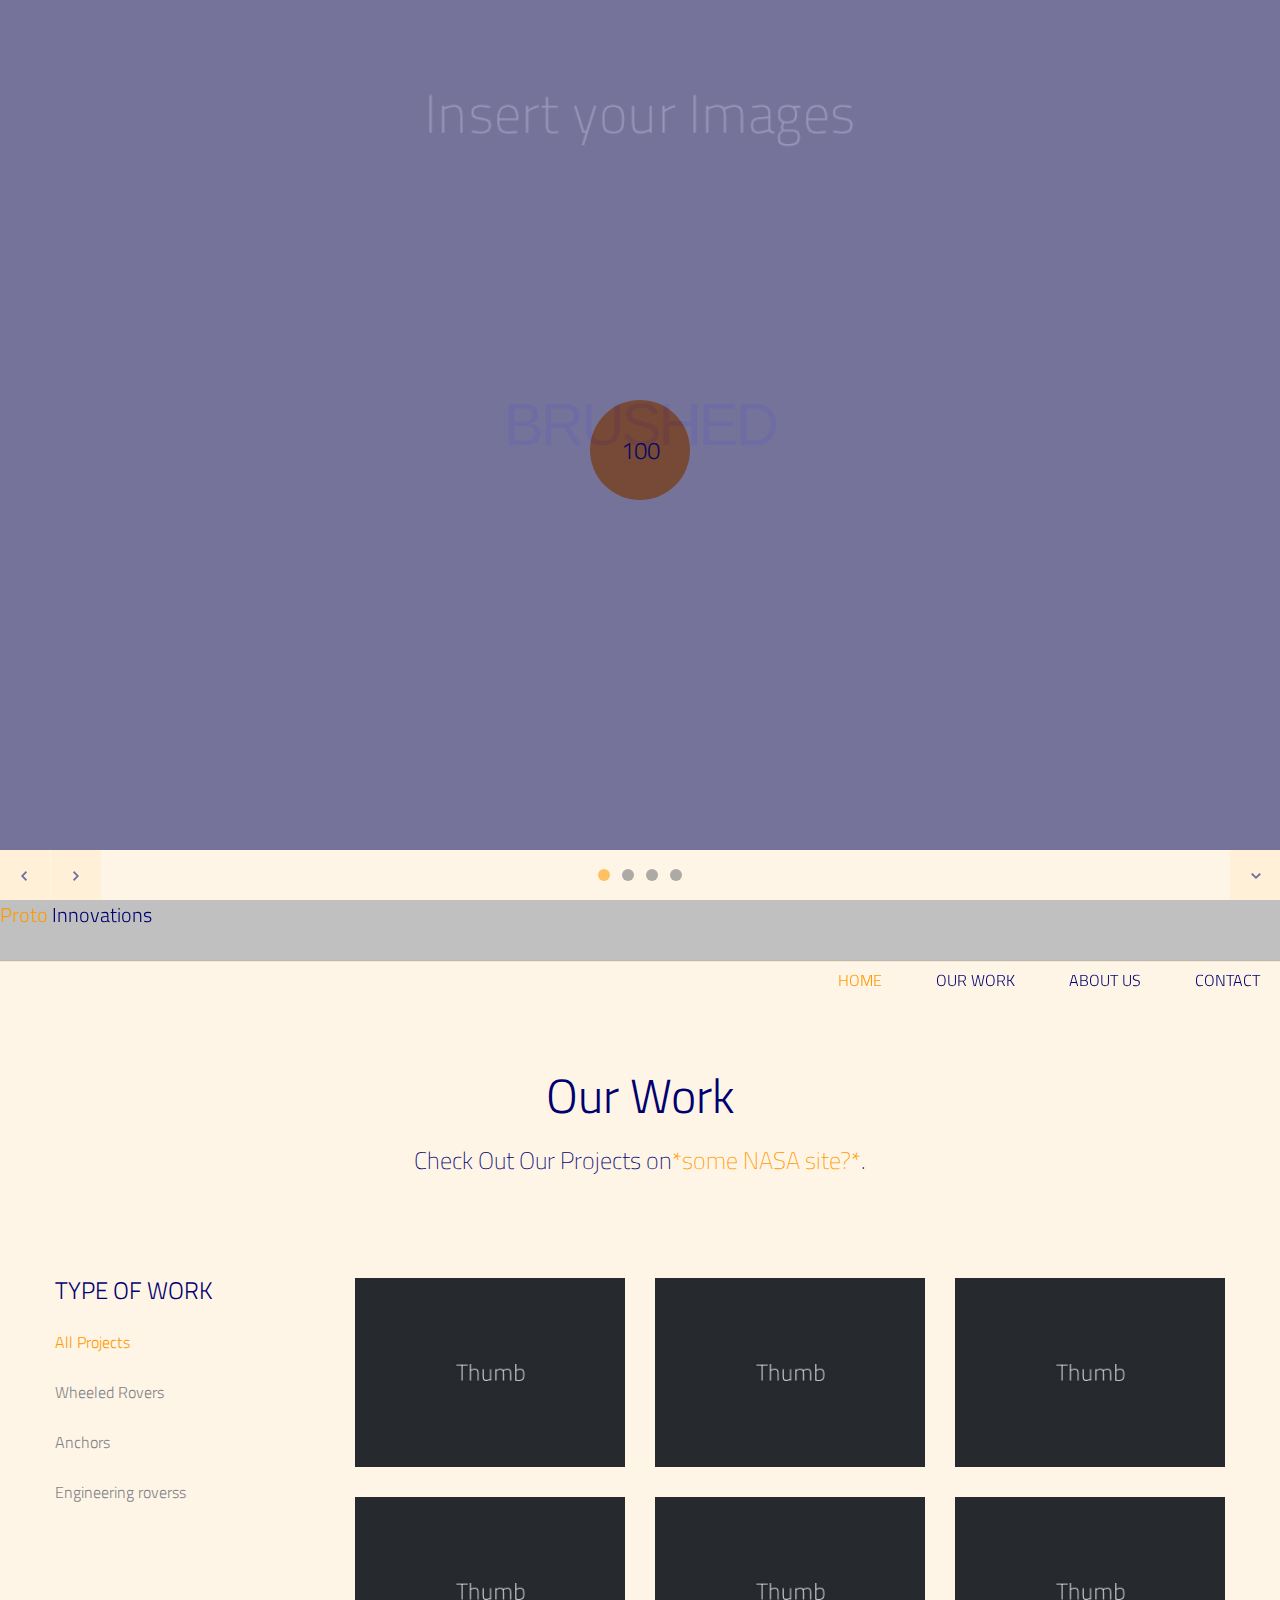
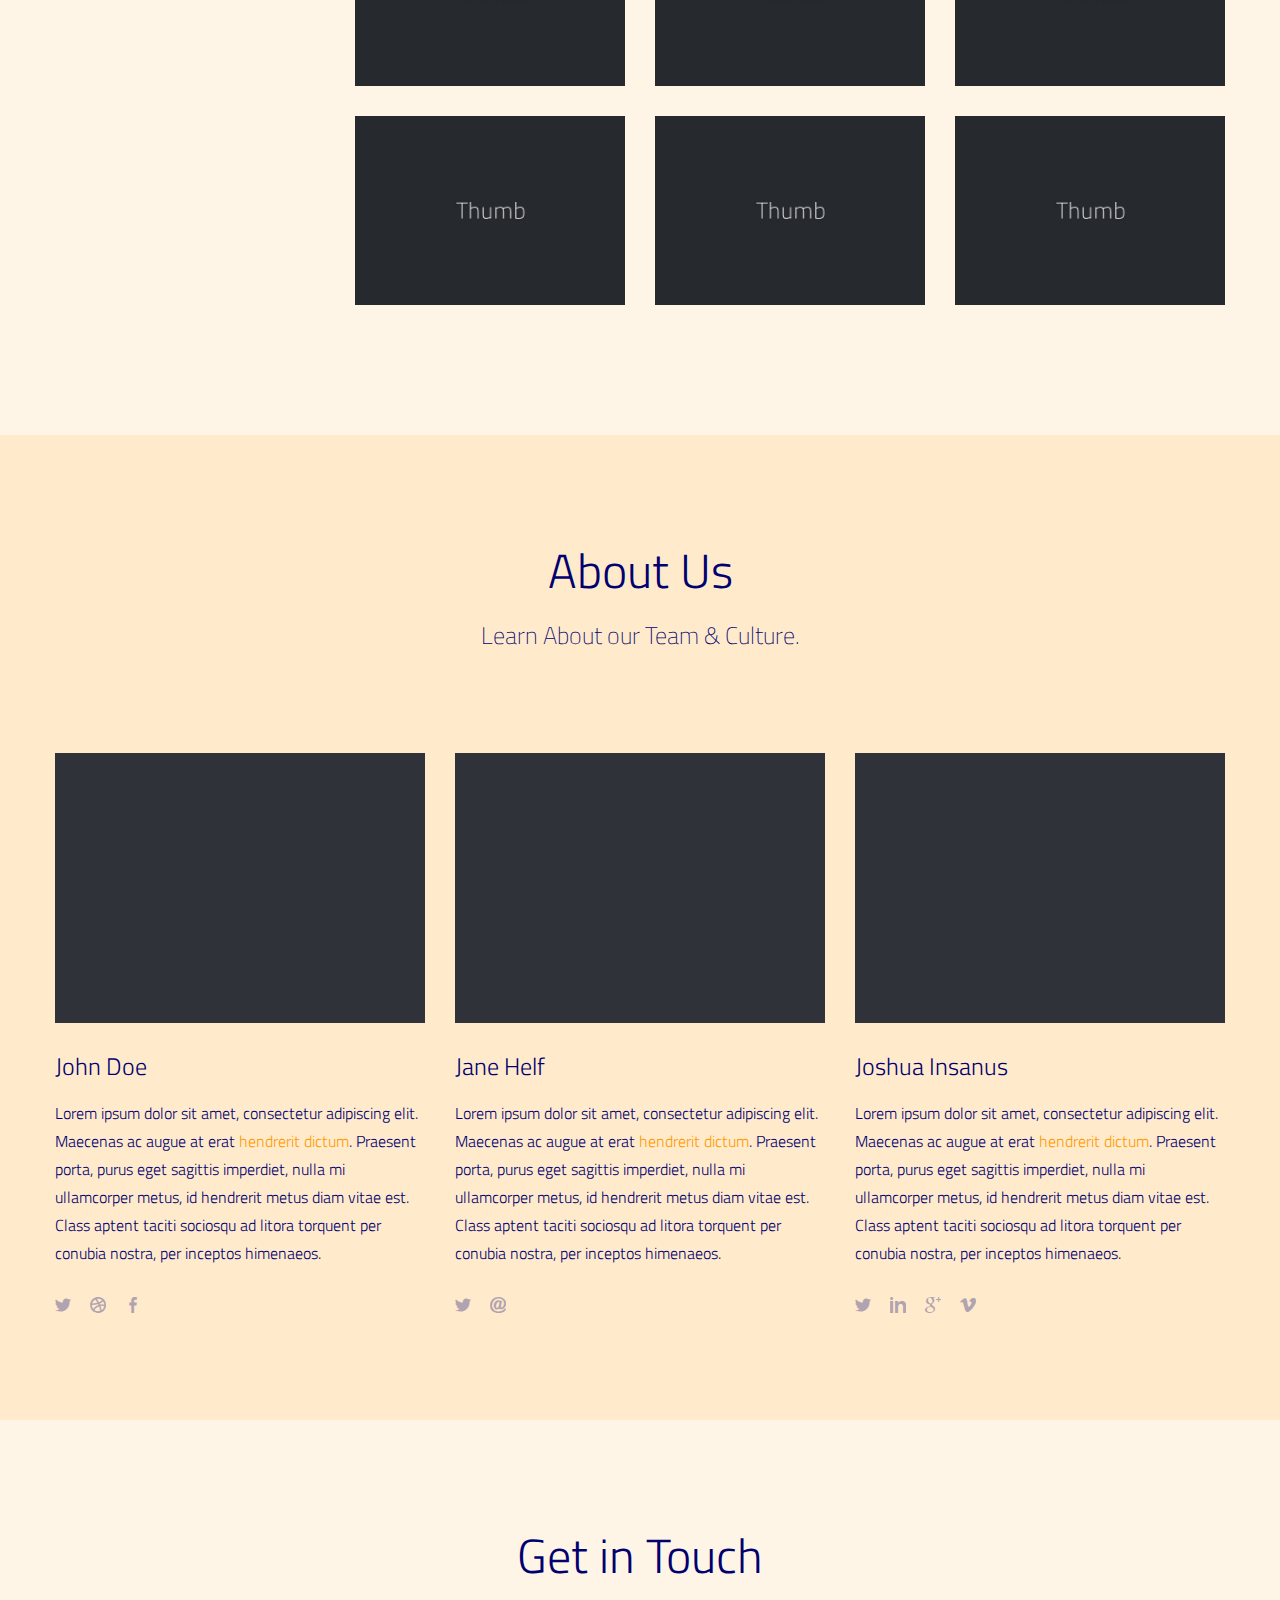
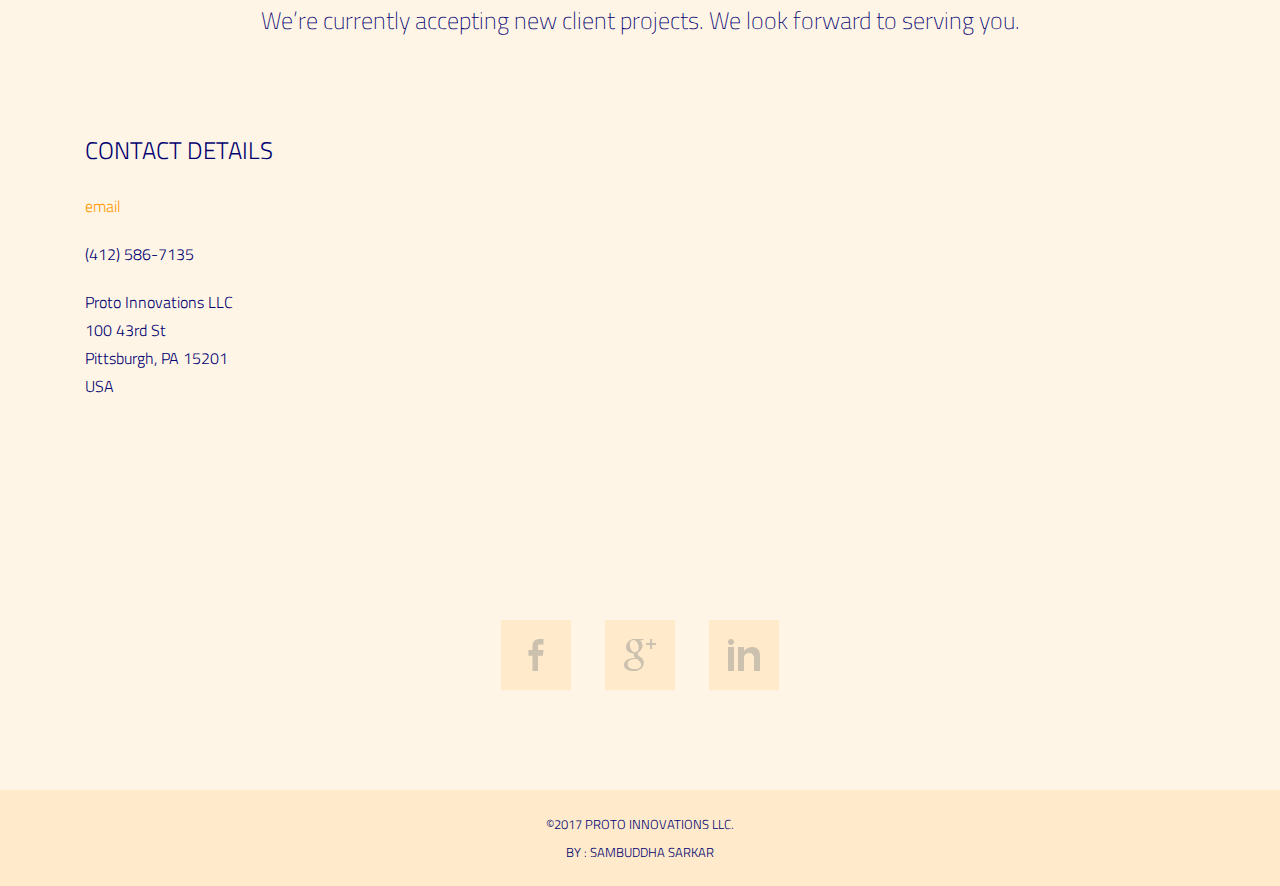
==== commit 42b3f377: "color scheme modification" ====
--- a/index.html
+++ b/index.html
@@ -118,7 +118,7 @@
     	<a id="mobile-nav" class="menu-nav" href="#menu-nav"></a>
         
         <div id="l">
-        	<a id="goUp" href="#home-slider" title="Proto Innovations LLC"><h1 style="font-weight: 600 ;font-size: 30px;"><a= style="color: #ff9900">Proto</a> <a= style="color: #000070">Innovations</a></h1></a>
+        	<a id="goUp" href="#home-slider" title="Proto Innovations LLC"><h1 style="font-weight: 300 ;font-size: 20px;"><a= style="color: #ff9900">Proto</a> <a= style="color: #000070">Innovations</a></h1></a>
         </div>
         
         <nav id="menu">
--- a/include/css/main.css
+++ b/include/css/main.css
@@ -24,8 +24,8 @@
 }
 
 body{
-	background:#ffffff;
-	color:#ffffff;
+	background:#000070;
+	color:#000070;
 	font-weight:300;
 	font-size:16px;
 	font-family: 'Titillium Web', sans-serif;
@@ -34,7 +34,7 @@
 
 
 a{
-	color:#DE5E60;
+	color:#ff9900;
 	text-decoration: none;
 	cursor: pointer;
 	
@@ -48,7 +48,7 @@
 a:active,
 a:focus{
 	outline: 0;
-	color:#FFFFFF;
+	color:#000070;
 	text-decoration:none;
 }
 
@@ -74,7 +74,14 @@
 
 hr {
 	border-style: dashed;
-	border-color: #3C3F45;
+	border-color:  #ffebcc
+ #ffebcc
+ #ffebcc
+ #ffebcc
+ #ffebcc
+ #ffebcc
+ #ffebcc
+#ffebcc;
 	border-bottom: none;
 	border-left: none;
 	border-right: none;
@@ -104,7 +111,7 @@
 }
 
 .color-text {
-    color: #DE5E60;
+    color: #ff9900;
 }
 
 .through{
@@ -148,7 +155,7 @@
   	-webkit-border-radius: 3px;
        -moz-border-radius: 3px;
             border-radius: 3px;
-  	color: #232527;
+  	color: #ffd699;
   	font-size: 12px;
   	font-family: Monaco, Menlo, Consolas, "Courier New", monospace;
 }
@@ -157,7 +164,7 @@
   	padding: 2px 4px;
   	border: 1px solid #dde4e9;
   	background-color: #F6F6F6;
-  	color: #232527;
+  	color: #ffd699;
   	white-space: nowrap;
 }
 
@@ -203,7 +210,7 @@
 h5,
 h6{
 	margin:0 0 20px 0;
-	color:#FFFFFF;
+	color:#000070;
 	font-weight:300;
 	font-family: 'Titillium Web', sans-serif;
 	line-height:1.5em;
@@ -234,7 +241,7 @@
 }
 
 h3.spec {
-	color: #FFFFFF;
+	color: #000070;
     font-size: 24px;
     font-weight: 300;
     line-height: 1em;
@@ -301,7 +308,7 @@
 	position: absolute;
 	width: 100%;
 	height: 100%;
-	background: #ffffff;
+	background: #000070;
 	opacity: 0.7;
 	filter: alpha(opacity=70);
 	z-index: 0;
@@ -328,7 +335,7 @@
 
 #home-slider .slide-content {
 	font-size: 60px;
-	color: #FFFFFF;
+	color: #000070;
 	letter-spacing: -3px;
 	text-transform: uppercase;	
 }
@@ -336,7 +343,7 @@
 #home-slider .control-nav {
 	position: absolute;
 	width: 100%;
-	background: #2F3238;
+	background: #fff5e6;
 	height: 50px;
 	bottom: 0;
 	z-index: 2;
@@ -345,7 +352,9 @@
 #home-slider #nextslide,
 #home-slider #prevslide {
 	background-image: none;
-	background-color: #26292E;
+	background-color: 
+
+#ffebcc;
 	display: inline-block;
 	margin: 0;
 	position: relative;
@@ -373,13 +382,13 @@
 
 #home-slider #nextslide:hover,
 #home-slider #prevslide:hover {
-	background-color:#DE5E60;
+	background-color:#ff9900;
 }
 
 #home-slider #nextslide i,
 #home-slider #prevslide i {
 	font-size: 16px;
-	color: #FFFFFF;
+	color: #000070;
 	position: absolute;
 	left: 50%;
 	top: 50%;
@@ -426,16 +435,18 @@
 }
 
 #home-slider ul#slide-list li a:hover {
-	background-color: #FFFFFF;	
+	background-color: #000070;	
 }
 
 #home-slider ul#slide-list li.current-slide a,
 #home-slider ul#slide-list li.current-slide a:hover {
-	background-color:#DE5E60;
+	background-color:#ff9900;
 }
 
 #home-slider #nextsection {
-	background-color: #26292E;
+	background-color: 
+
+#ffebcc;
 	margin: 0;
 	position: relative;
 	float:right;
@@ -449,12 +460,12 @@
 }
 
 #home-slider #nextsection:hover {
-	background-color:#DE5E60;
+	background-color:#ff9900;
 }
 
 #home-slider #nextsection i {
 	font-size: 16px;
-	color: #FFFFFF;
+	color: #000070;
 	position: absolute;
 	left: 50%;
 	top: 50%;
@@ -496,7 +507,7 @@
 }
 
 header #logo {
-	color: #FFFFFF;
+	color: #000070;
 	float: left;
 	padding: 15px 0;
 	margin-left: 20px;
@@ -543,7 +554,7 @@
 }
 
 nav#menu #menu-nav li a {
-	color: #FFFFFF;
+	color: #000070;
 	font-size: 16px;
 	font-weight: 300;
 	line-height: 60px;
@@ -553,7 +564,7 @@
 
 nav#menu #menu-nav li.current a,
 nav#menu #menu-nav li a:hover {
-	color: #DE5E60;
+	color: #ff9900;
 }
 
 
@@ -603,8 +614,10 @@
 	display: none;
 	text-align: center;
 	width: 100%;
-	background: #26292E;	
-	border-bottom: 1px solid #2F3238;
+	background: 
+
+#ffebcc;	
+	border-bottom: 1px solid #fff5e6;
 	position: relative;
 	float: left;
 	z-index: 9999;
@@ -612,7 +625,7 @@
 
 #navigation-mobile li {
 	list-style: none;
-	border-top: 1px solid #2F3238;
+	border-top: 1px solid #fff5e6;
 }
 
 #navigation-mobile li a{
@@ -628,14 +641,16 @@
 ================================================== */
 
 .page {
-	background: #2F3238;
+	background: #fff5e6;
 	padding: 100px 0;
 	position: relative;
 	z-index: 99;
 }
 
 .page-alternate {
-	background: #26292E;
+	background: 
+
+#ffebcc;
 	padding: 100px 0;
 	position: relative;
 	z-index: 99;
@@ -662,7 +677,7 @@
 ================================================== */
 
 .type-work {
-	color: #FFFFFF;
+	color: #000070;
 	font-size: 24px;
 	font-weight: 300;
 	margin-bottom: 30px;
@@ -688,11 +703,11 @@
 }
 
 .work-nav #filters li a:hover {
-	color: #FFFFFF;
+	color: #000070;
 }
 
 .work-nav #filters li a.selected {
-	color: #DE5E60;
+	color: #ff9900;
 }
 
 #thumbs {
@@ -752,7 +767,7 @@
 	position: absolute;
 	width: 100%;
 	height: 100%;
-	background: #DE5E60;
+	background: #ff9900;
 	
 	opacity: 0.80;
 	filter: alpha(opacity=80);
@@ -763,7 +778,7 @@
 	top: 50%;
 	left: 50%;
 	margin: -16px 0 0 -16px;
-	color: #FFFFFF;
+	color: #000070;
 	font-size: 32px;
 	line-height: 1em;
 	
@@ -819,7 +834,7 @@
 .image-wrap:hover .hover-wrap,
 .image-wrap.active .hover-wrap {
 	opacity: 1;
-	filter: alpha(opacity=100);
+	filter: alpha(opacity=50);
 	
 	-webkit-transform: rotateY(0deg) scale(1,1);
 	   -moz-transform: rotateY(0deg) scale(1,1);
@@ -832,7 +847,7 @@
 	position: absolute;
 	width: 100%;
 	height: 100%;
-	background: #DE5E60;
+	background: #ff9900;
 	
 	opacity: 0.80;
 	filter: alpha(opacity=80);
@@ -844,7 +859,7 @@
 	height: 32px;
 	top: 50%;
 	margin: -16px 0 0 0;
-	color: #FFFFFF;
+	color: #000070;
 	font-size: 20px;
 	font-weight: 300;
 	line-height: 32px;
@@ -858,24 +873,28 @@
 .social-icons {
 	margin: 0;
 	padding: 0;
+	 
 }
 
 .social-icons li {
 	display: inline-block;
-	margin-left: 15px;	
+	margin-left: 15px;
+		
 }
 
 .social-icons li:first-child {
 	margin-left: 0;
+	
 }
 
 .social-icons li a{
-	color: #FFFFFF;
+	color: #000070;
 	font-size: 16px;
 	line-height: 1em;
 	width: 16px;
 	height: 16px;
 	
+	
 	opacity: 0.3;
 	filter: alpha(opacity=30);
 	
@@ -895,7 +914,7 @@
 ================================================== */
 
 .contact-details h3 {
-	color: #FFFFFF;
+	color: #000070;
     font-size: 24px;
     font-weight: 300;
     margin-bottom: 30px;
@@ -934,8 +953,10 @@
 	-moz-box-shadow: none;
 	box-shadow: none;
 	
-	background: #26292E;
-    color: #FFFFFF;
+	background: 
+
+#ffebcc;
+    color: #000070;
     font-size: 16px;
     height: auto;
     padding: 15px;
@@ -960,8 +981,15 @@
 }
 
 #contact-form .submit {
-    background: #3C3F45;
-    color: #23262C;
+    background:  #ffebcc
+ #ffebcc
+ #ffebcc
+ #ffebcc
+ #ffebcc
+ #ffebcc
+ #ffebcc
+#ffebcc;
+    color: #ffd699;
     cursor: pointer;
     display: inline-block;
     font-size: 18px;
@@ -979,13 +1007,13 @@
 }
 
 #contact-form .submit:hover {
-    background: #DE5E60;
-    color: #FFFFFF;
+    background: #ff9900;
+    color: #000070;
 }
 
 #response {
 	margin-top: 20px;
-	color: #FFFFFF;
+	color: #000070;
 }
 
 
@@ -1029,7 +1057,7 @@
 }
 
 #ticker .tweet_list .tweet_time a:hover {
-	color: #FFFFFF;	
+	color: #000070;	
 }
 
 
@@ -1062,7 +1090,9 @@
 	width: 70px;
 	height: 70px;
 
-	background: #26292E;
+	background: 
+
+#ffebcc;
 	
 	-webkit-transition: all 400ms ease-out 0s;	
 	   -moz-transition: all 400ms ease-out 0s;
@@ -1100,7 +1130,7 @@
 
 #social ul li:hover a,
 #social ul li.active a {
-	background-color: #DE5E60;	
+	background-color: #ff9900;	
 	
 	-webkit-transform: rotateY(0deg);
 	   -moz-transform: rotateY(0deg);
@@ -1111,7 +1141,7 @@
 
 #social ul li:hover a span,
 #social ul li.active a span {
-	color: #FFFFFF;
+	color: #000070;
 	opacity: 1;
 	filter: alpha(opacity=100);
 	
@@ -1130,13 +1160,13 @@
 	position: relative;
 	width: 100%;
 	height: auto;
-	background: #26292E;
+	background: #ffebcc;
 	text-align: center;
 	z-index: 99;
 }
 
 footer .credits {
-	color: #FFFFFF;
+	color: #000070;
 	font-size: 13px;
 	margin-bottom: 0;
 	padding: 20px 0;
@@ -1149,7 +1179,7 @@
 
 #back-to-top {
 	display: none;
-	background-color: #3C3F45;
+	background-color: #ffebcc;
 	margin: 0;
 	position: fixed;
 	bottom: 0;
@@ -1165,12 +1195,12 @@
 }
 
 #back-to-top:hover {
-	background-color:#DE5E60;
+	background-color:#ff9900;
 }
 
 #back-to-top i {
 	font-size: 16px;
-	color: #FFFFFF;
+	color: #000070;
 	position: absolute;
 	left: 50%;
 	top: 50%;
@@ -1189,7 +1219,7 @@
 
 #jpreOverlay,
 #jSplash {
-	background-color: #2F3238;
+	background-color: #fff5e6;
 	position: absolute;
 	width: 100%;
 	height: 100%;
@@ -1224,7 +1254,7 @@
 	z-index: 800;
 	
 	font-size: 24px;
-	color: #FFFFFF;	
+	color: #000070;	
 
 	-webkit-animation: circle 1s infinite forwards;
 	   -moz-animation: circle 1s infinite forwards;
@@ -1241,7 +1271,7 @@
 	margin: -50px 0 0 -50px;
 	width: 100px;
 	height: 100px;
-	background: #DE5E60;
+	background: #ff9900;
 	-webkit-border-radius: 999px;
 	-moz-border-radius: 999px;
 	border-radius: 999px;
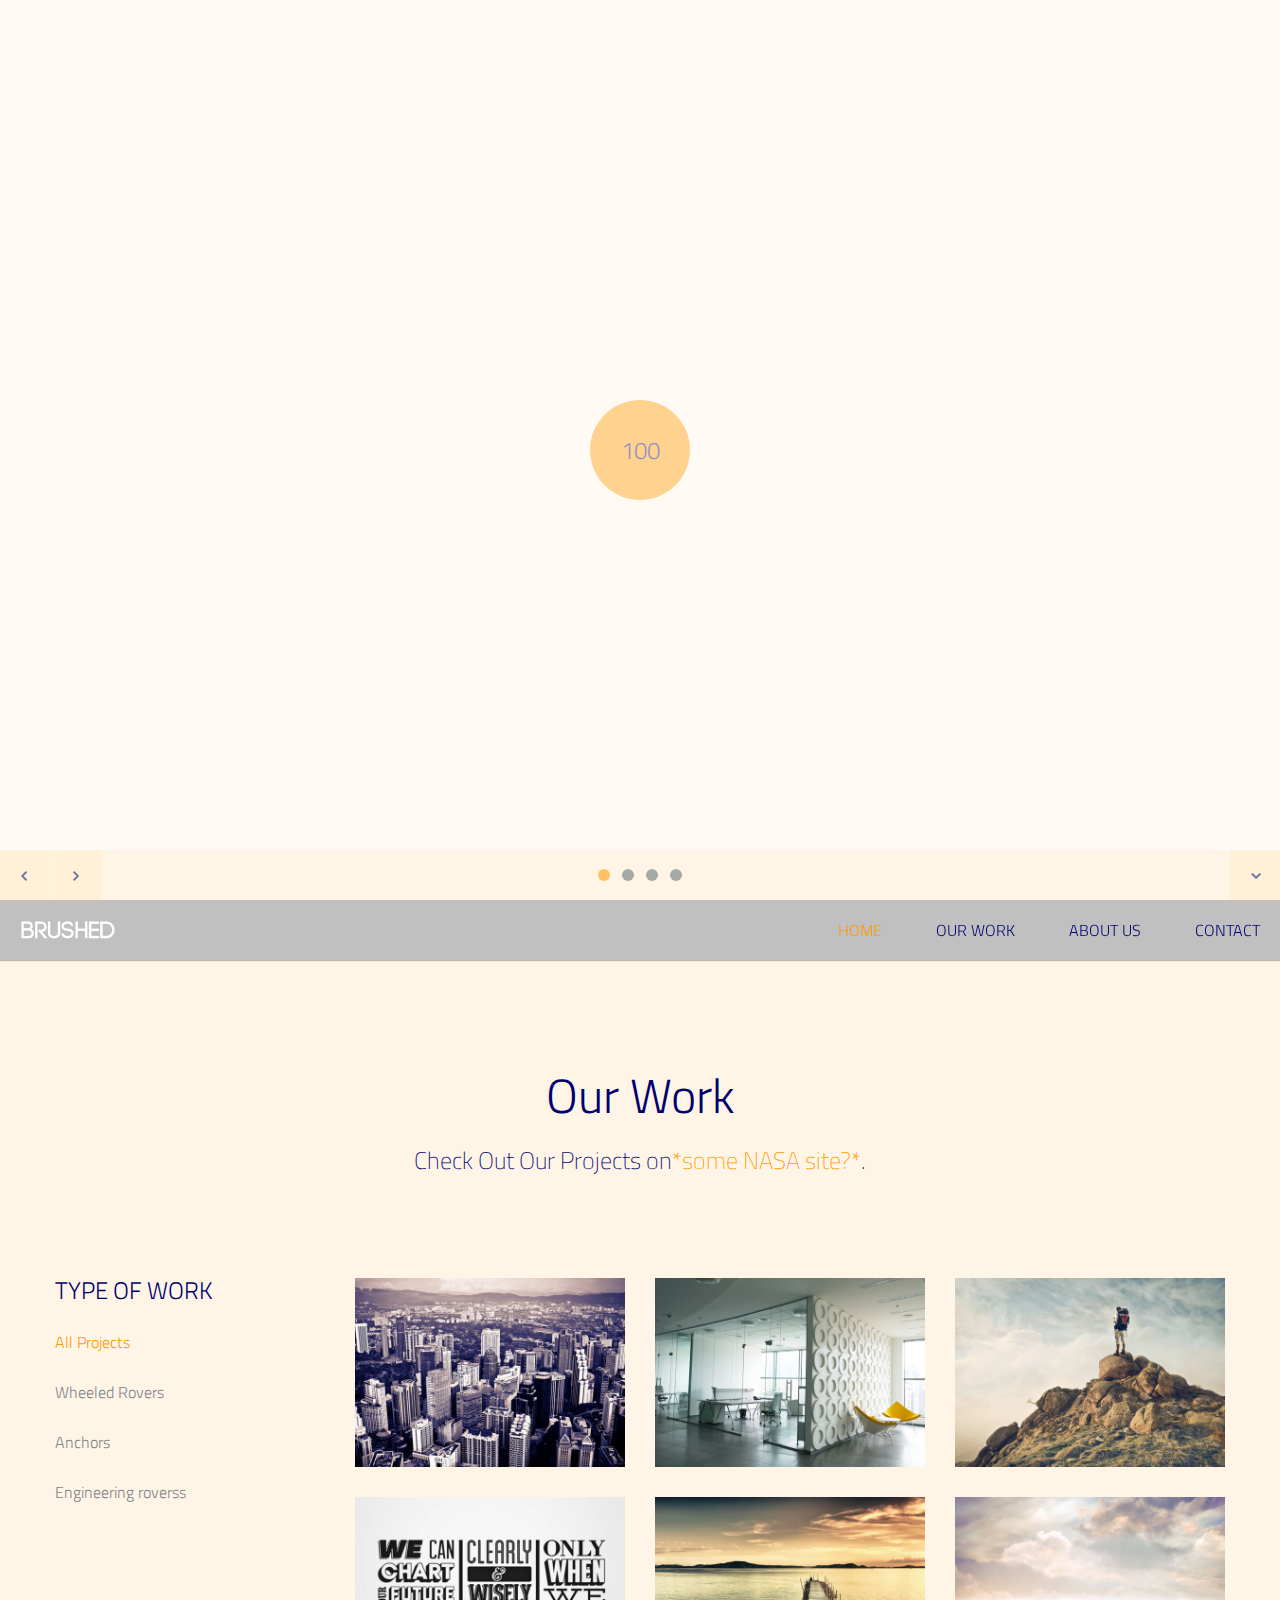
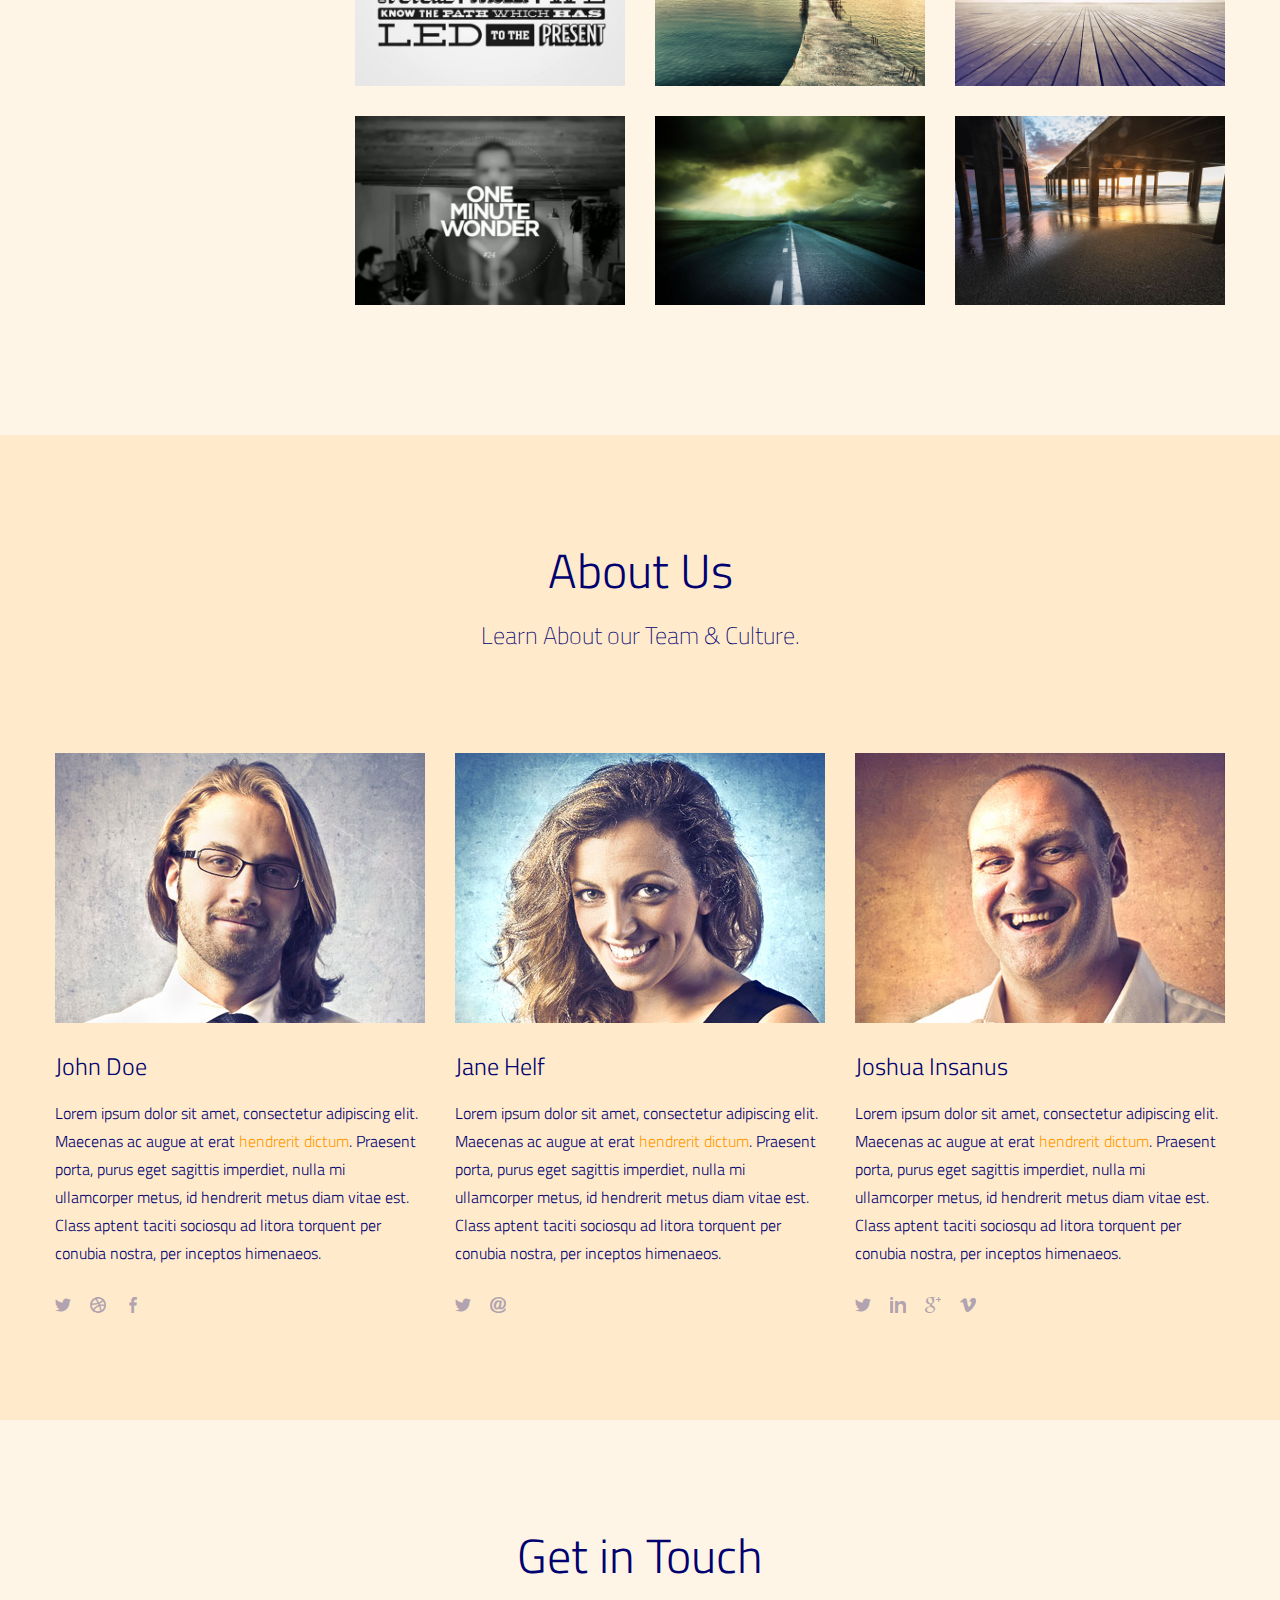
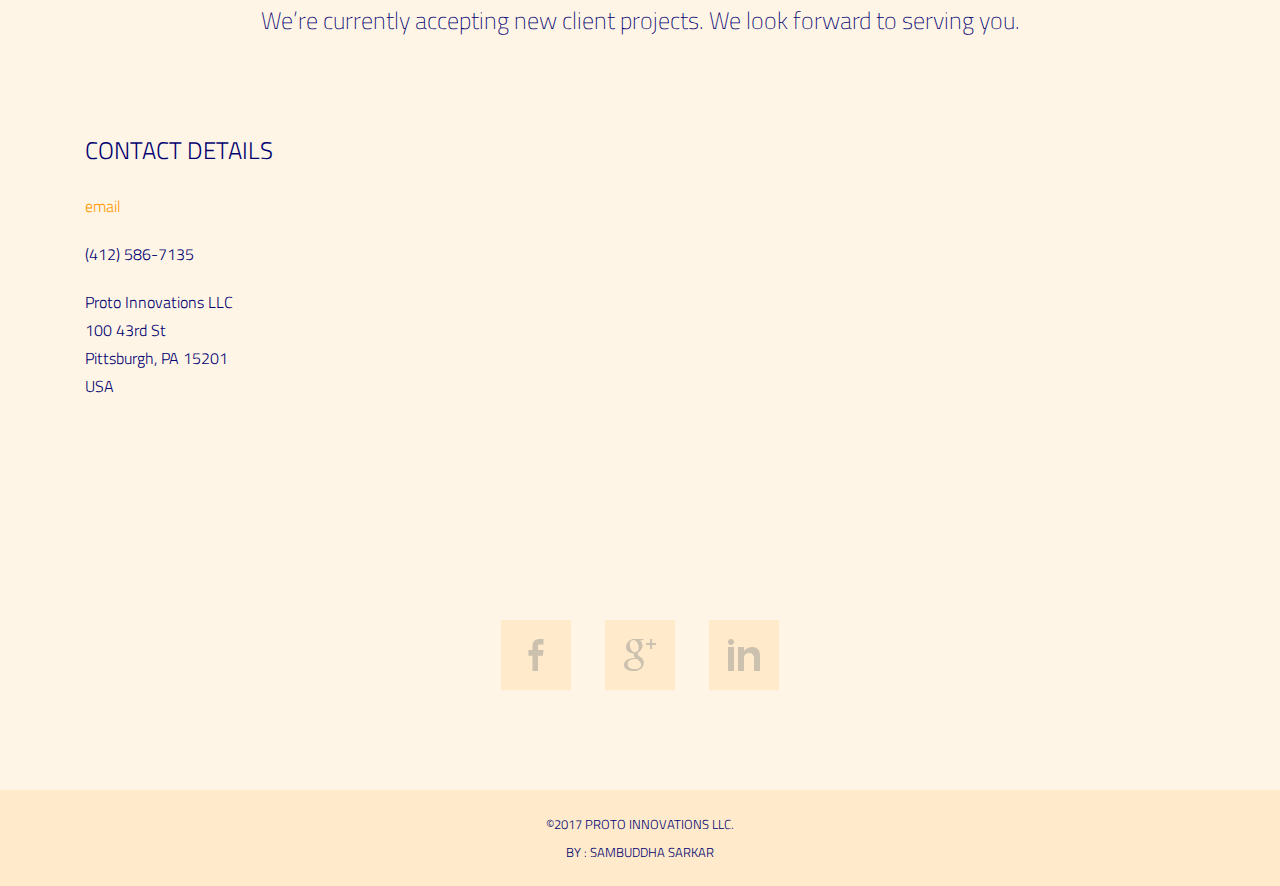
==== commit a993eafb: "class structure modified for slider and color scheme" ====
--- a/index.html
+++ b/index.html
@@ -7,8 +7,8 @@
 <head>
 
 <!-- Meta Tags -->
-<meta charset="UTF-8">
-<meta http-equiv="X-UA-Compatible" content="IE=edge,chrome=1">
+<meta http-equiv="Content-Type" content="text/html; charset=UTF-8" />
+
 
 <title>Proto Innovations LLC</title>   
 
@@ -95,9 +95,11 @@
 <div id="home-slider">	
     <div class="overlay"></div>
 
-    <div class="slider-text"> 
+    <div class="slider-text">
+
     	<div id="slidecaption">
-            <div class="slide-content"><h1 class="text-center" style="font-weight: 600 ;font-size: 80px;"><a= style="color: #ff9900">Proto</a> <a= style="color: #000070">Innovations</a></h1>
+            <div class="slide-content">
+            <h1 class="text-center" style="font-weight: 600 ;font-size: 1.425em "><a= style="color: #ff9900">Proto</a> <a= style="color: #000070">Innovations</a></h1>
             </div>
         </div>
     </div>   
@@ -117,8 +119,8 @@
     <div class="sticky-nav">
     	<a id="mobile-nav" class="menu-nav" href="#menu-nav"></a>
         
-        <div id="l">
-        	<a id="goUp" href="#home-slider" title="Proto Innovations LLC"><h1 style="font-weight: 300 ;font-size: 20px;"><a= style="color: #ff9900">Proto</a> <a= style="color: #000070">Innovations</a></h1></a>
+        <div id="logo">
+        	<a id="goUp" href="#home-slider" title="Proto Innovations LLC"></a>
         </div>
         
         <nav id="menu">
--- a/include/css/main.css
+++ b/include/css/main.css
@@ -308,9 +308,9 @@
 	position: absolute;
 	width: 100%;
 	height: 100%;
-	background: #000070;
-	opacity: 0.7;
-	filter: alpha(opacity=70);
+	background: #ffffff;
+	opacity: 0.;
+	filter: alpha(opacity=0);
 	z-index: 0;
 }
 
@@ -335,9 +335,10 @@
 
 #home-slider .slide-content {
 	font-size: 60px;
-	color: #000070;
-	letter-spacing: -3px;
-	text-transform: uppercase;	
+	color: #FFFFFF;
+	letter-spacing: 0px;
+	text-align: center;
+		
 }
 
 #home-slider .control-nav {
@@ -352,9 +353,7 @@
 #home-slider #nextslide,
 #home-slider #prevslide {
 	background-image: none;
-	background-color: 
-
-#ffebcc;
+	background-color:#ffebcc;
 	display: inline-block;
 	margin: 0;
 	position: relative;
@@ -419,7 +418,7 @@
 }
 
 #home-slider ul#slide-list li a {
-	background-color: #6E7074;
+	background-color: #607074;
 	background-image: none;
 	width: 12px;
 	height: 12px;
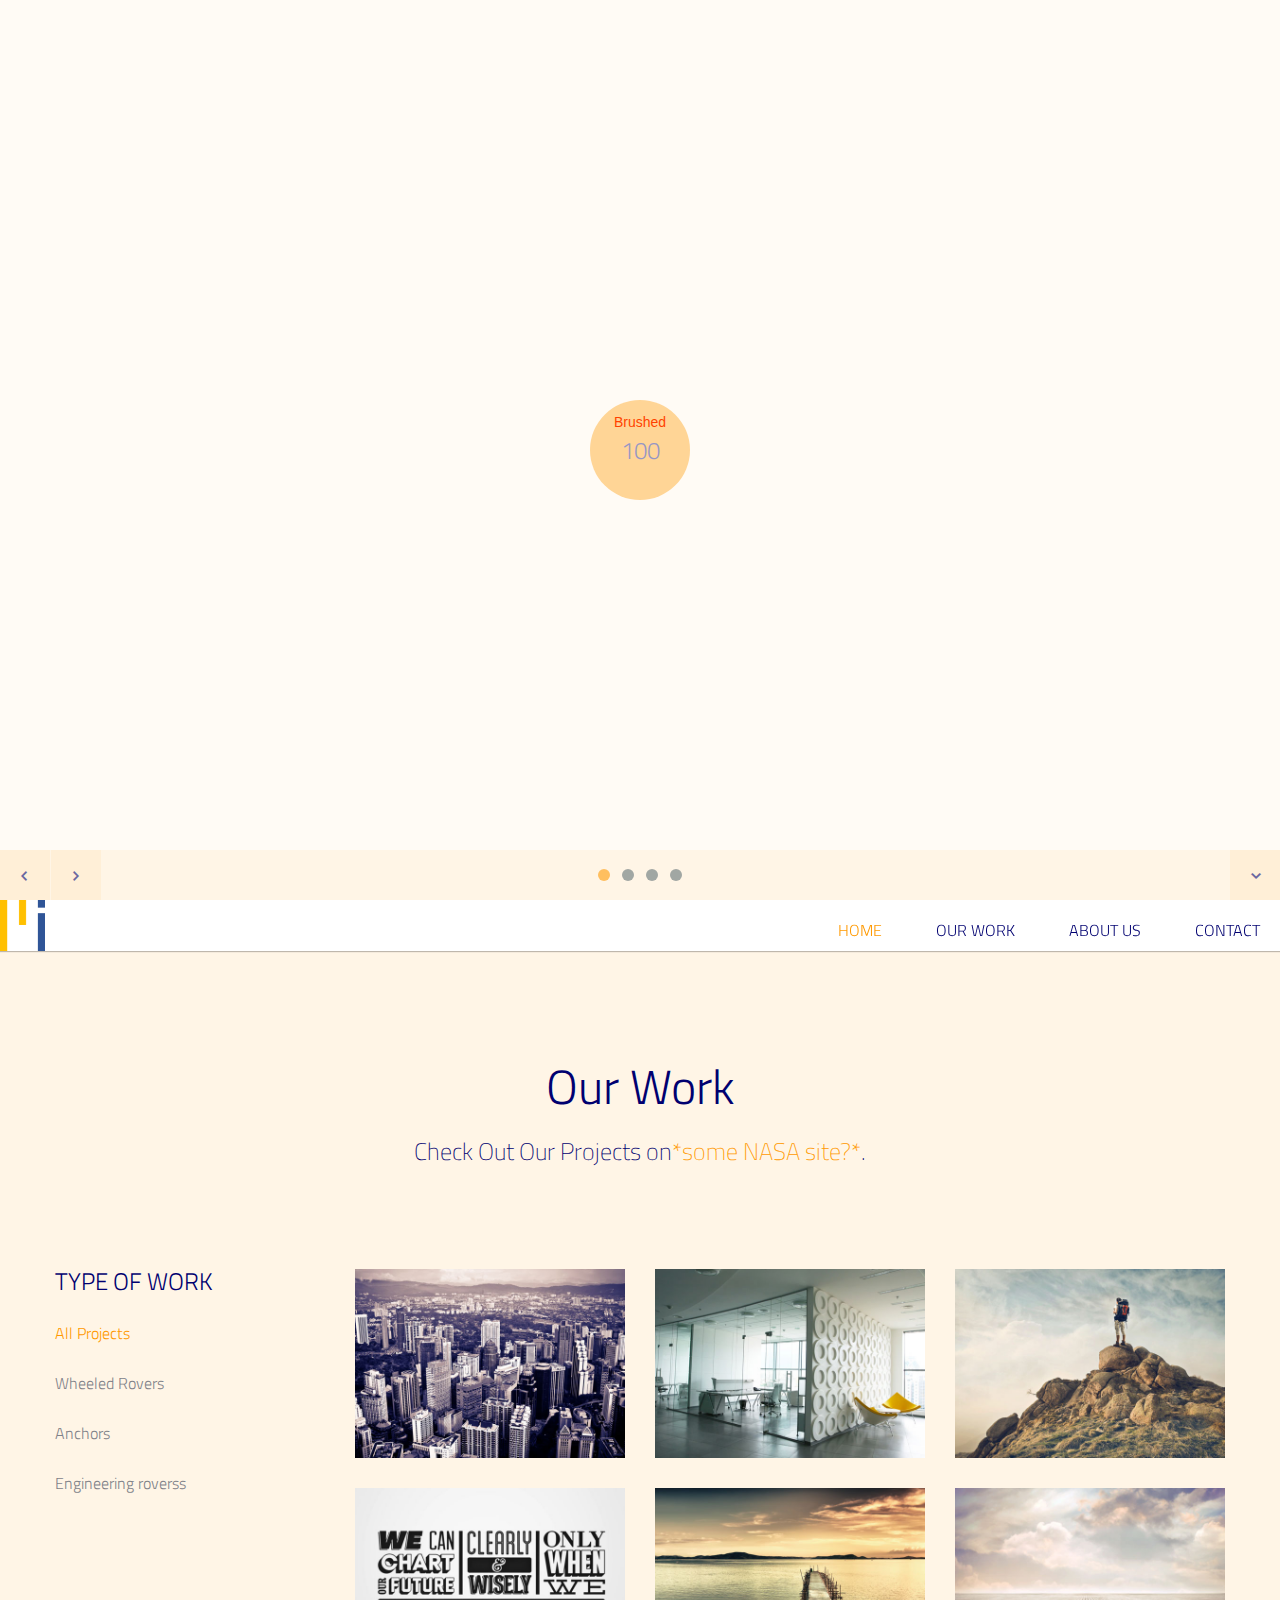
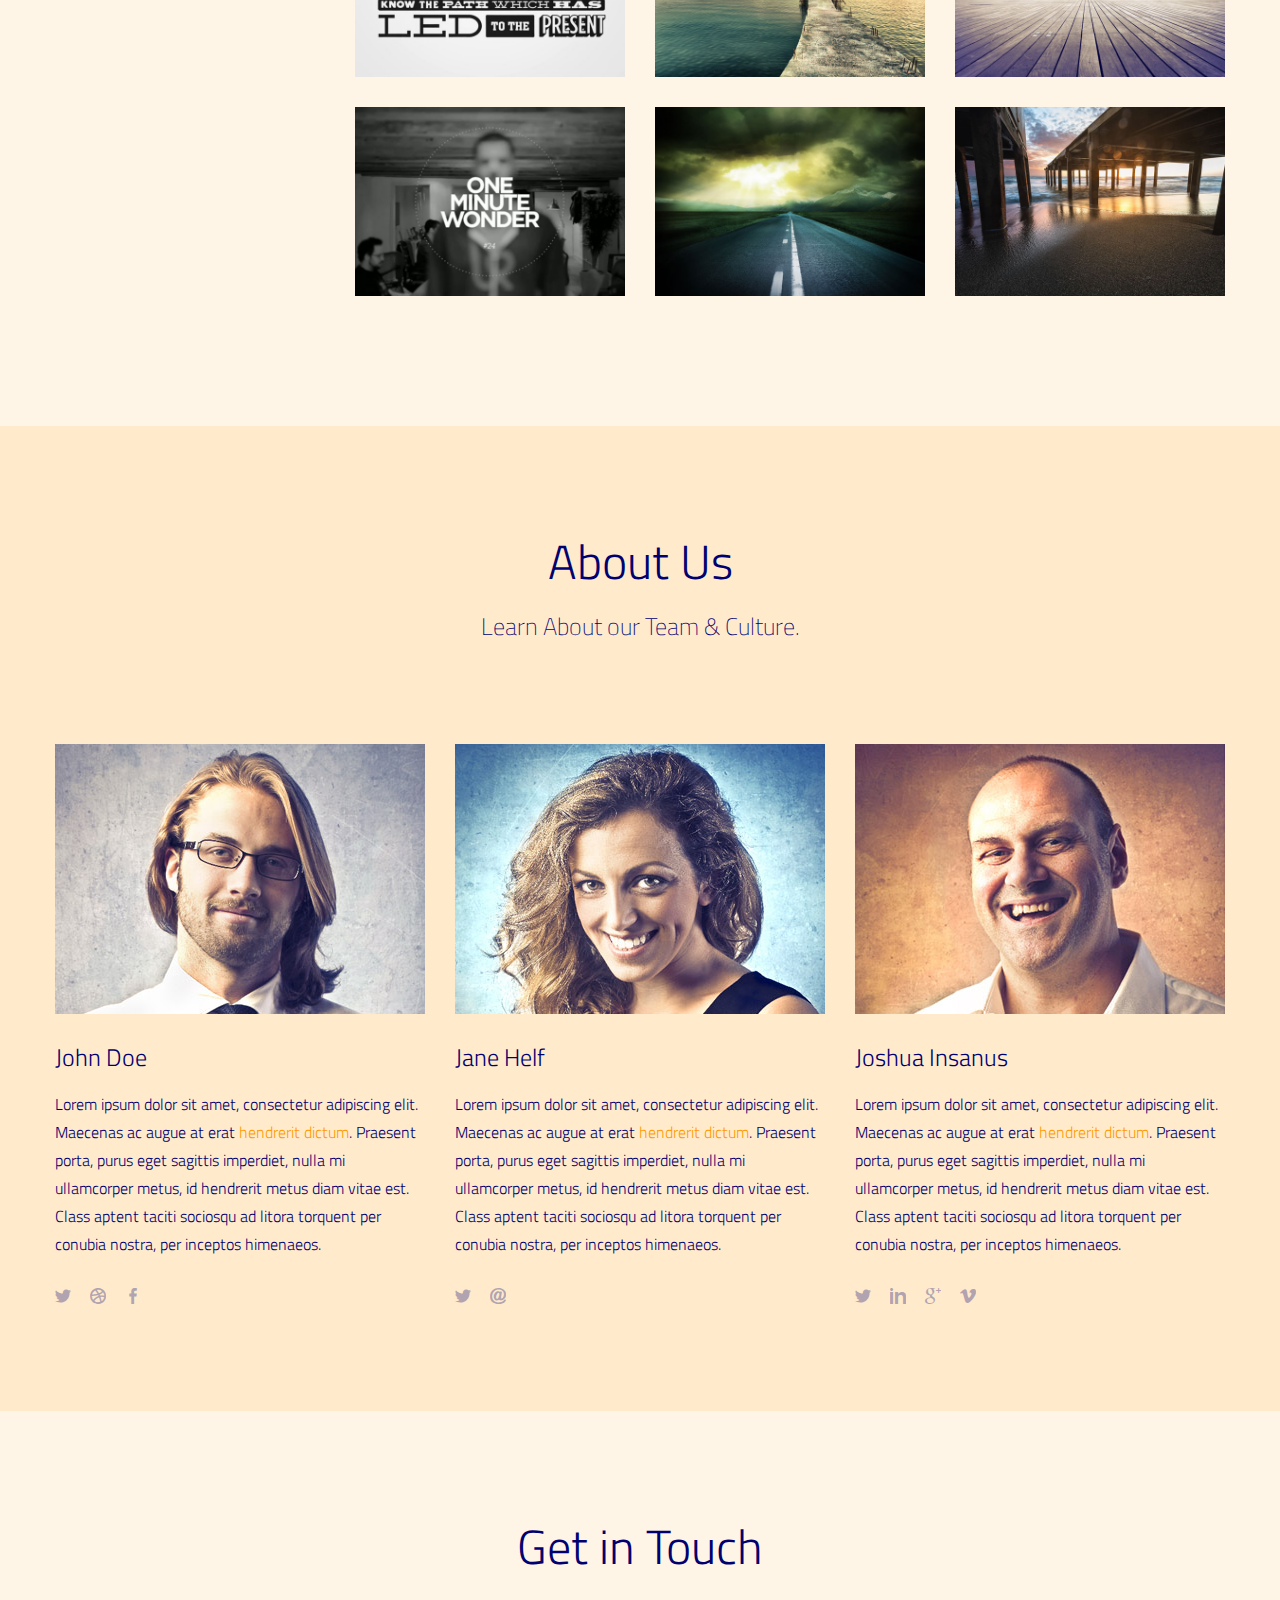
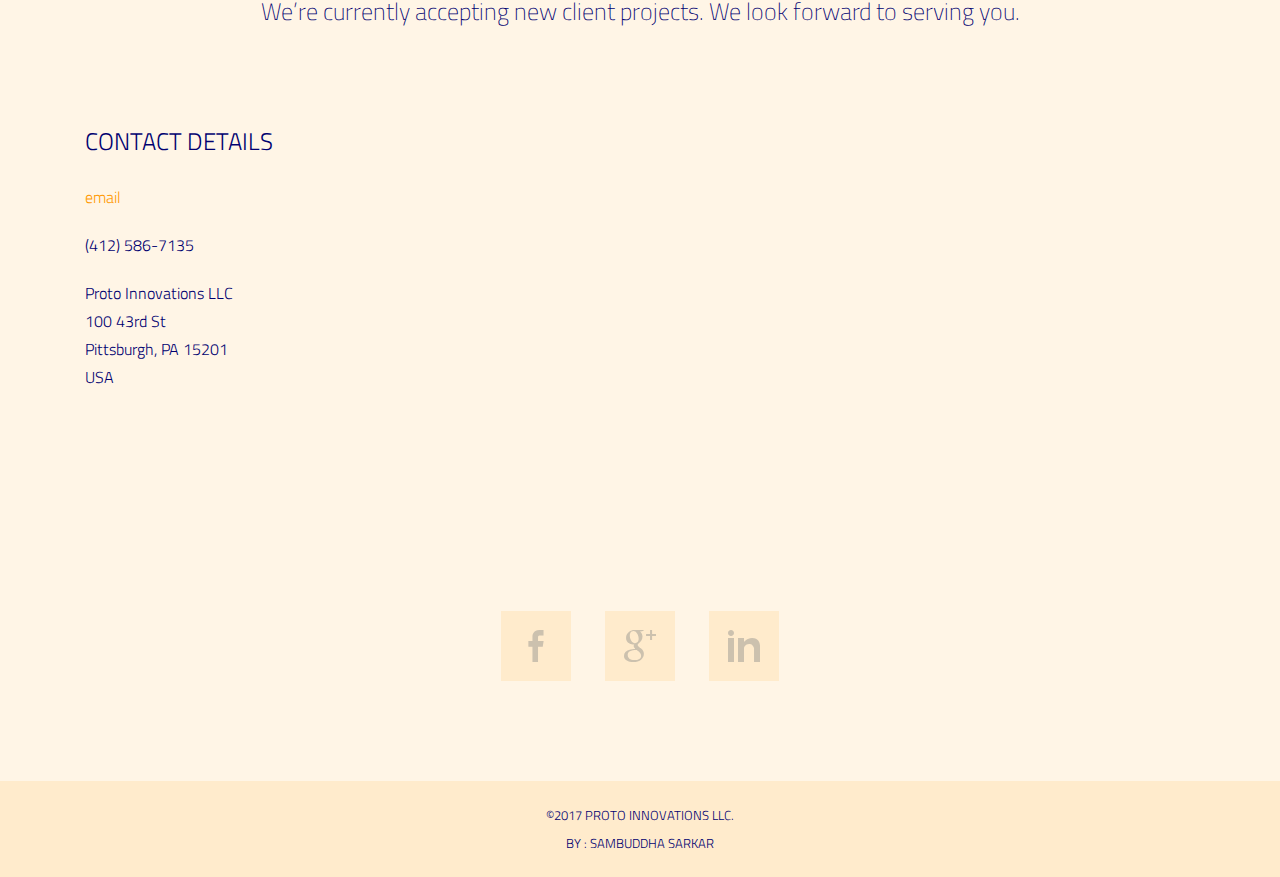
==== commit 9d80fbfa: "Resizebale text and logo" ====
--- a/index.html
+++ b/index.html
@@ -52,12 +52,21 @@
 <link href='http://fonts.googleapis.com/css?family=Titillium+Web:400,200,200italic,300,300italic,400italic,600,600italic,700,700italic,900' rel='stylesheet' type='text/css'>
 
 <!-- Fav Icon -->
-<link rel="shortcut icon" href="#">
-
-<link rel="apple-touch-icon" href="#">
-<link rel="apple-touch-icon" sizes="114x114" href="#">
-<link rel="apple-touch-icon" sizes="72x72" href="#">
-<link rel="apple-touch-icon" sizes="144x144" href="#">
+<link rel="apple-touch-icon" sizes="57x57" href="include/img/logo/apple-icon-57x57.png">
+<link rel="apple-touch-icon" sizes="60x60" href="include/img/logo/apple-icon-60x60.png">
+<link rel="apple-touch-icon" sizes="72x72" href="include/img/logo/apple-icon-72x72.png">
+<link rel="apple-touch-icon" sizes="76x76" href="include/img/logo/apple-icon-76x76.png">
+<link rel="apple-touch-icon" sizes="114x114" href="include/img/logo/apple-icon-114x114.png">
+<link rel="apple-touch-icon" sizes="120x120" href="include/img/logo/apple-icon-120x120.png">
+<link rel="apple-touch-icon" sizes="144x144" href="include/img/logo/apple-icon-144x144.png">
+<link rel="apple-touch-icon" sizes="152x152" href="include/img/logo/apple-icon-152x152.png">
+<link rel="apple-touch-icon" sizes="180x180" href="include/img/logo/apple-icon-180x180.png">
+<link rel="icon" type="image/png" sizes="192x192"  href="include/img/logo/android-icon-192x192.png">
+<link rel="icon" type="image/png" sizes="32x32" href="include/img/logo/favicon-32x32.png">
+<link rel="icon" type="image/png" sizes="96x96" href="include/img/logo/favicon-96x96.png">
+<link rel="icon" type="image/png" sizes="16x16" href="include/img/logo/favicon-16x16.png">
+<link rel="manifest" href="include/img/logo/manifest.json">
+
 
 <!-- Modernizr -->
 <script src="include/js/modernizr.js"></script>
@@ -99,7 +108,7 @@
 
     	<div id="slidecaption">
             <div class="slide-content">
-            <h1 class="text-center" style="font-weight: 600 ;font-size: 1.425em "><a= style="color: #ff9900">Proto</a> <a= style="color: #000070">Innovations</a></h1>
+            <img src= "include/img/PI_home_slider_text.png" height="100%" width="100%">
             </div>
         </div>
     </div>   
@@ -119,10 +128,9 @@
     <div class="sticky-nav">
     	<a id="mobile-nav" class="menu-nav" href="#menu-nav"></a>
         
-        <div id="logo">
-        	<a id="goUp" href="#home-slider" title="Proto Innovations LLC"></a>
-        </div>
-        
+
+            <img src= "include/img/PI_LOGO.png" height="3.5%" width="3.5%">
+
         <nav id="menu">
         	<ul id="menu-nav">
             	<li class="current"><a href="#home-slider">Home</a></li>
--- a/include/css/main.css
+++ b/include/css/main.css
@@ -74,14 +74,7 @@
 
 hr {
 	border-style: dashed;
-	border-color:  #ffebcc
- #ffebcc
- #ffebcc
- #ffebcc
- #ffebcc
- #ffebcc
- #ffebcc
-#ffebcc;
+	border-color:#ffebcc;
 	border-bottom: none;
 	border-left: none;
 	border-right: none;
@@ -216,8 +209,20 @@
 	line-height:1.5em;
 }
 
+
 h1{
-	font-size:48px;
+	font-weight:600;
+	font-size:5.9vw;
+}
+
+
+h1.crop{
+     word-wrap: break-word;
+     -webkit-hyphens: auto;
+     -moz-hyphens: auto;
+     -ms-hyphens: auto;
+     -o-hyphens: auto;
+     hyphens: auto;
 }
 
 h2{
@@ -316,13 +321,10 @@
 
 #home-slider .slider-text {
 	position: absolute;
-	left: 50%;
-	top: 50%;
-	margin: -150px 0 0 -585px;
-	width: 1170px;
-	height: 250px;
-	text-align: center;
-	z-index: 2;	
+	top: 33%;
+	width: 100%;
+	height: 100%;
+	
 }
 
 #home-slider #slidecaption {
@@ -334,8 +336,9 @@
 }
 
 #home-slider .slide-content {
-	font-size: 60px;
-	color: #FFFFFF;
+	height: 100%;
+	width: 100%;
+	color: #FF0000;
 	letter-spacing: 0px;
 	text-align: center;
 		
@@ -351,6 +354,7 @@
 }
 
 #home-slider #nextslide,
+
 #home-slider #prevslide {
 	background-image: none;
 	background-color:#ffebcc;
@@ -486,13 +490,14 @@
 	z-index: 99;
 }
 
+
 header .sticky-nav {
 	position: relative;
 	width: 100%;
-	height: 60px;
-	background: #C0C0C0;
+	height: 100%;
+	background: #FFFFFF;
 	z-index: 1001;
-	
+
 	-webkit-box-shadow: 0 1px 1px rgba(1, 0, 0, 0.25);
 	-moz-box-shadow: 0 1px 1px rgba(1, 0, 0, 0.25);
 	box-shadow: 0 1px 1px rgba(1, 0, 0, 0.25);
@@ -513,9 +518,9 @@
 }
 
 header #logo a {
-	background: url(../img/logo.png) no-repeat;
-	width: 96px;
-	height: 30px;
+	/*background: url(../img/PI_LOGO.png) no-repeat;*/
+	width: 100%;
+	height: 100%;
 	text-indent: -9999px;
 	display: block;
 	opacity: 1;
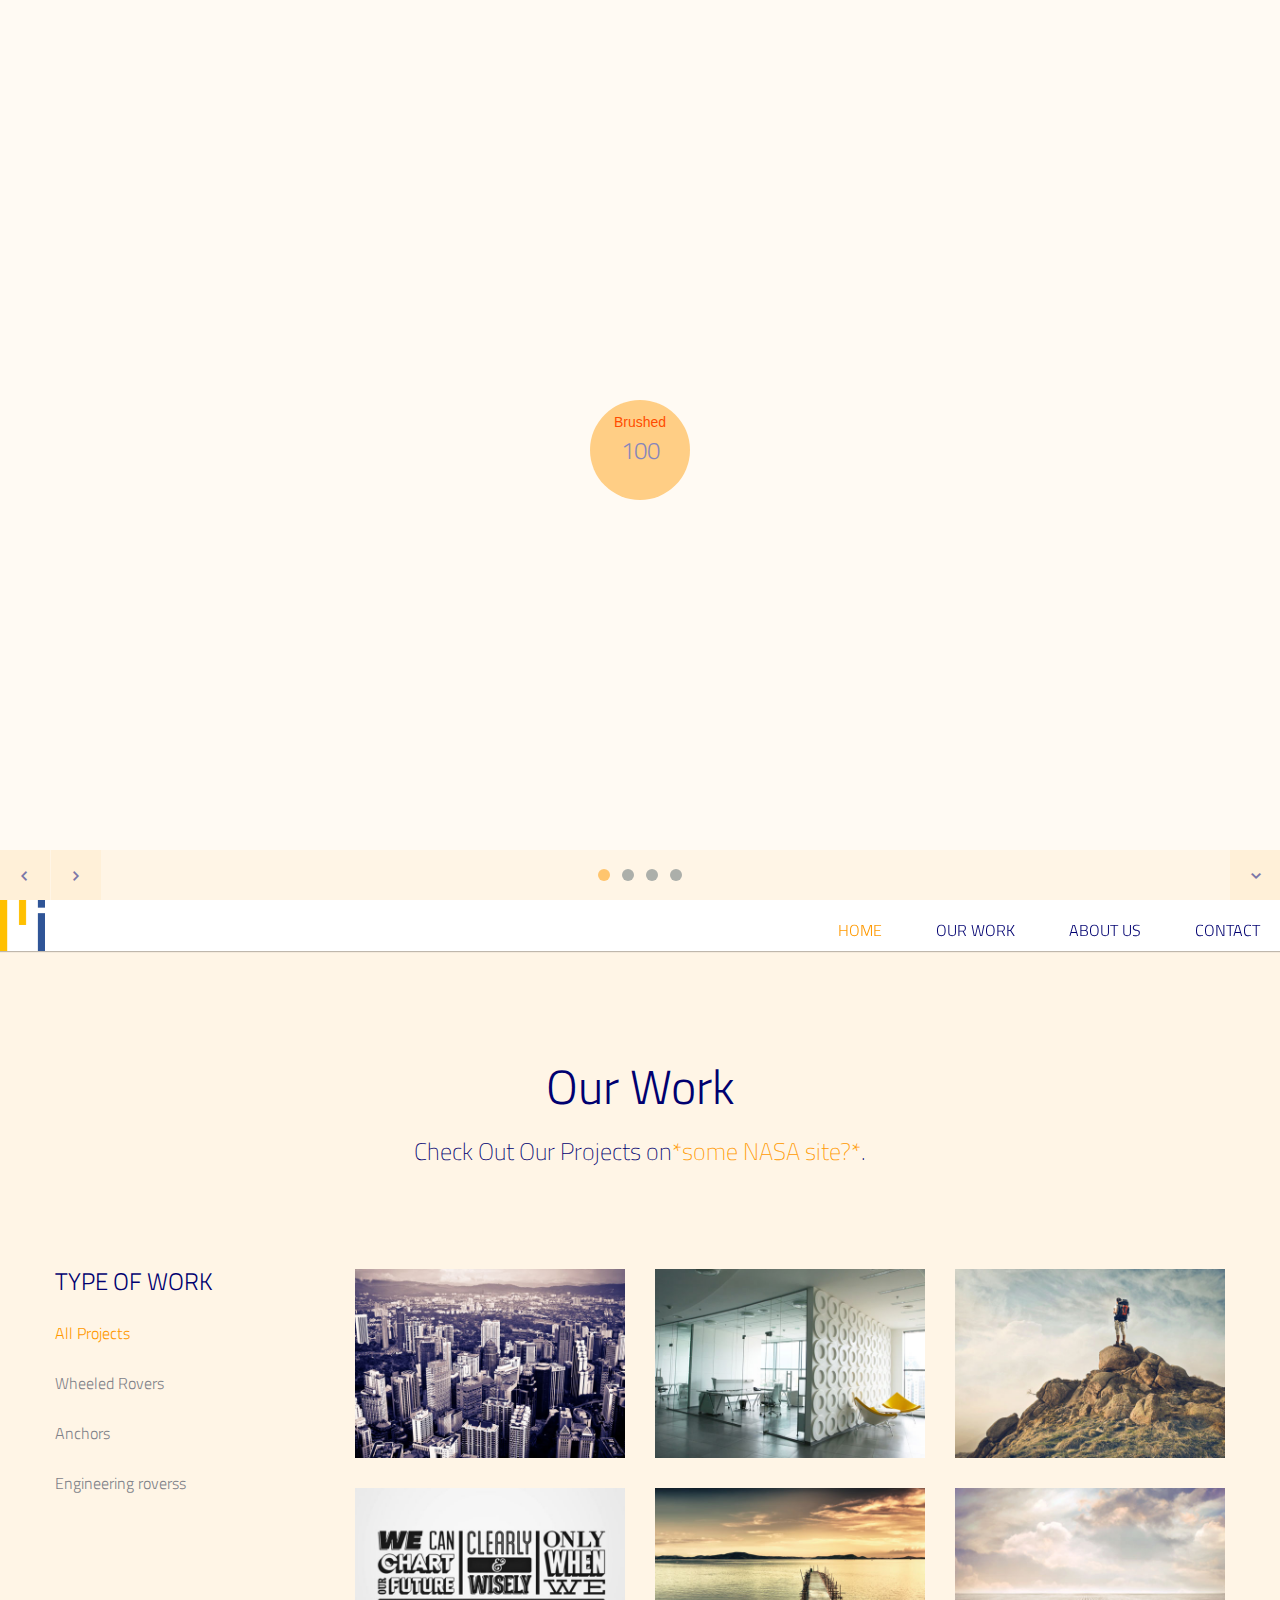
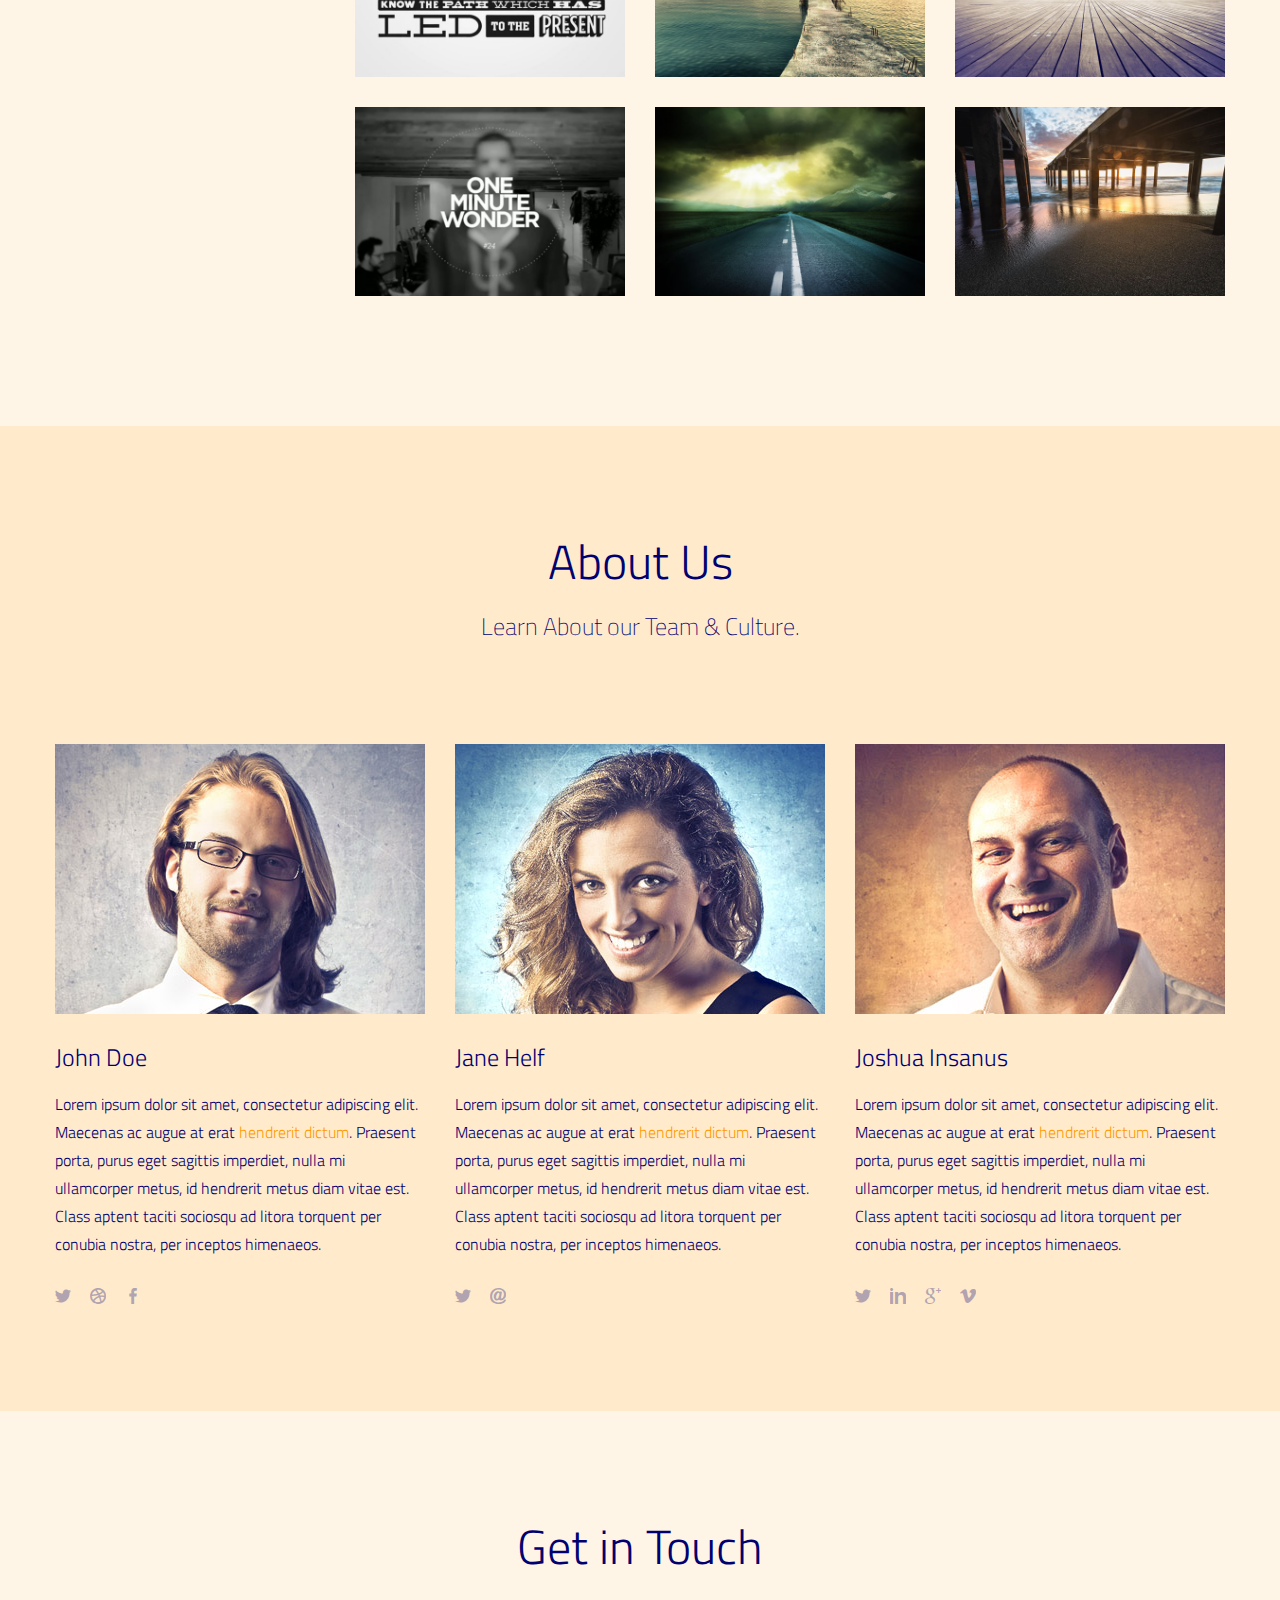
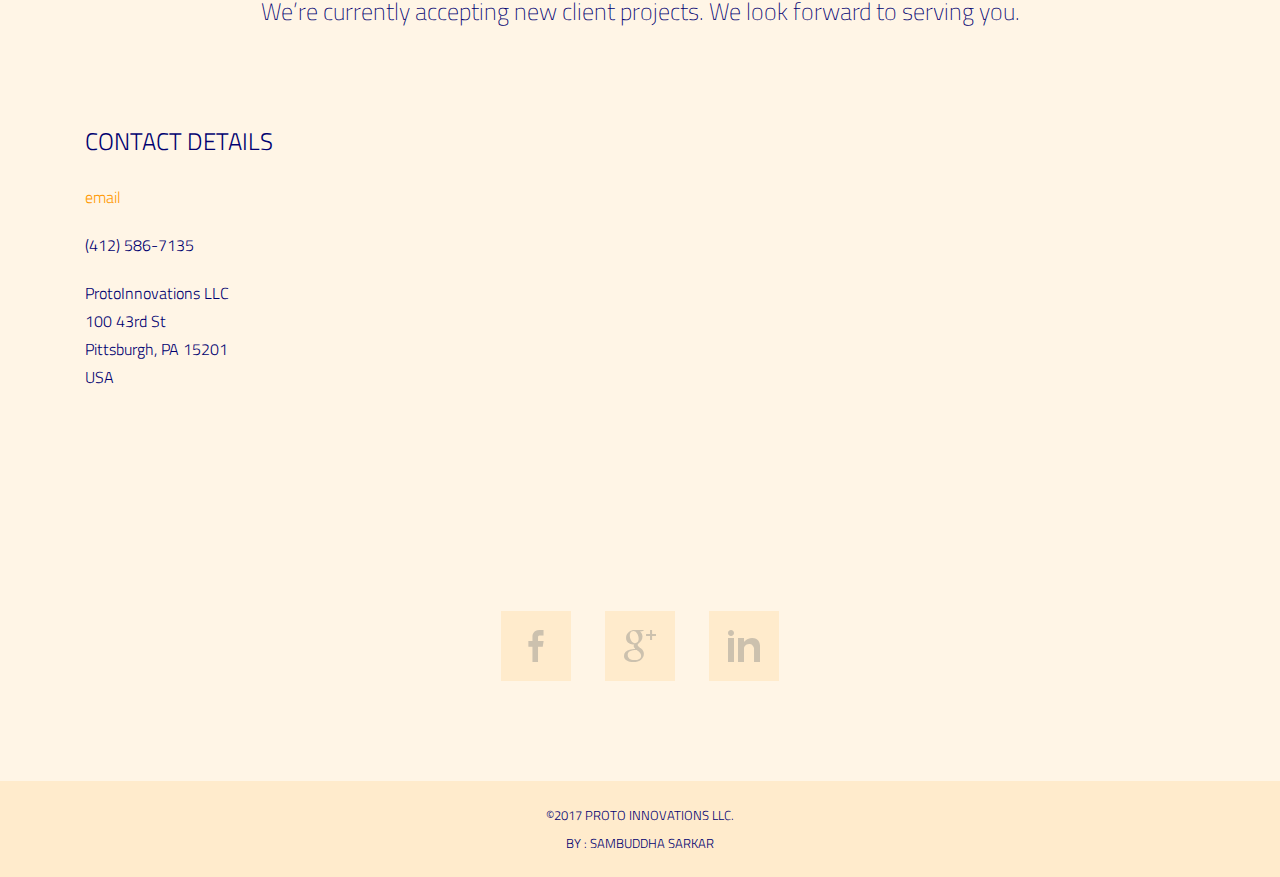
==== commit 3b3dff85: "Update index.html" ====
--- a/index.html
+++ b/index.html
@@ -10,7 +10,7 @@
 <meta http-equiv="Content-Type" content="text/html; charset=UTF-8" />
 
 
-<title>Proto Innovations LLC</title>   
+<title>ProtoInnovations LLC</title>   
 
 <meta name="description" content="Proto Innovations has always been...." /> 
 
@@ -413,7 +413,7 @@
                     <li><a href="#">email</a></li>
                     <li>(412) 586-7135</li>
                     <li>
-                        Proto Innovations LLC
+                        ProtoInnovations LLC
                         <br>
                         100 43rd St
                         <br>
@@ -494,4 +494,4 @@
 <!-- End Js -->
 
 </body>
-</html>+</html>
